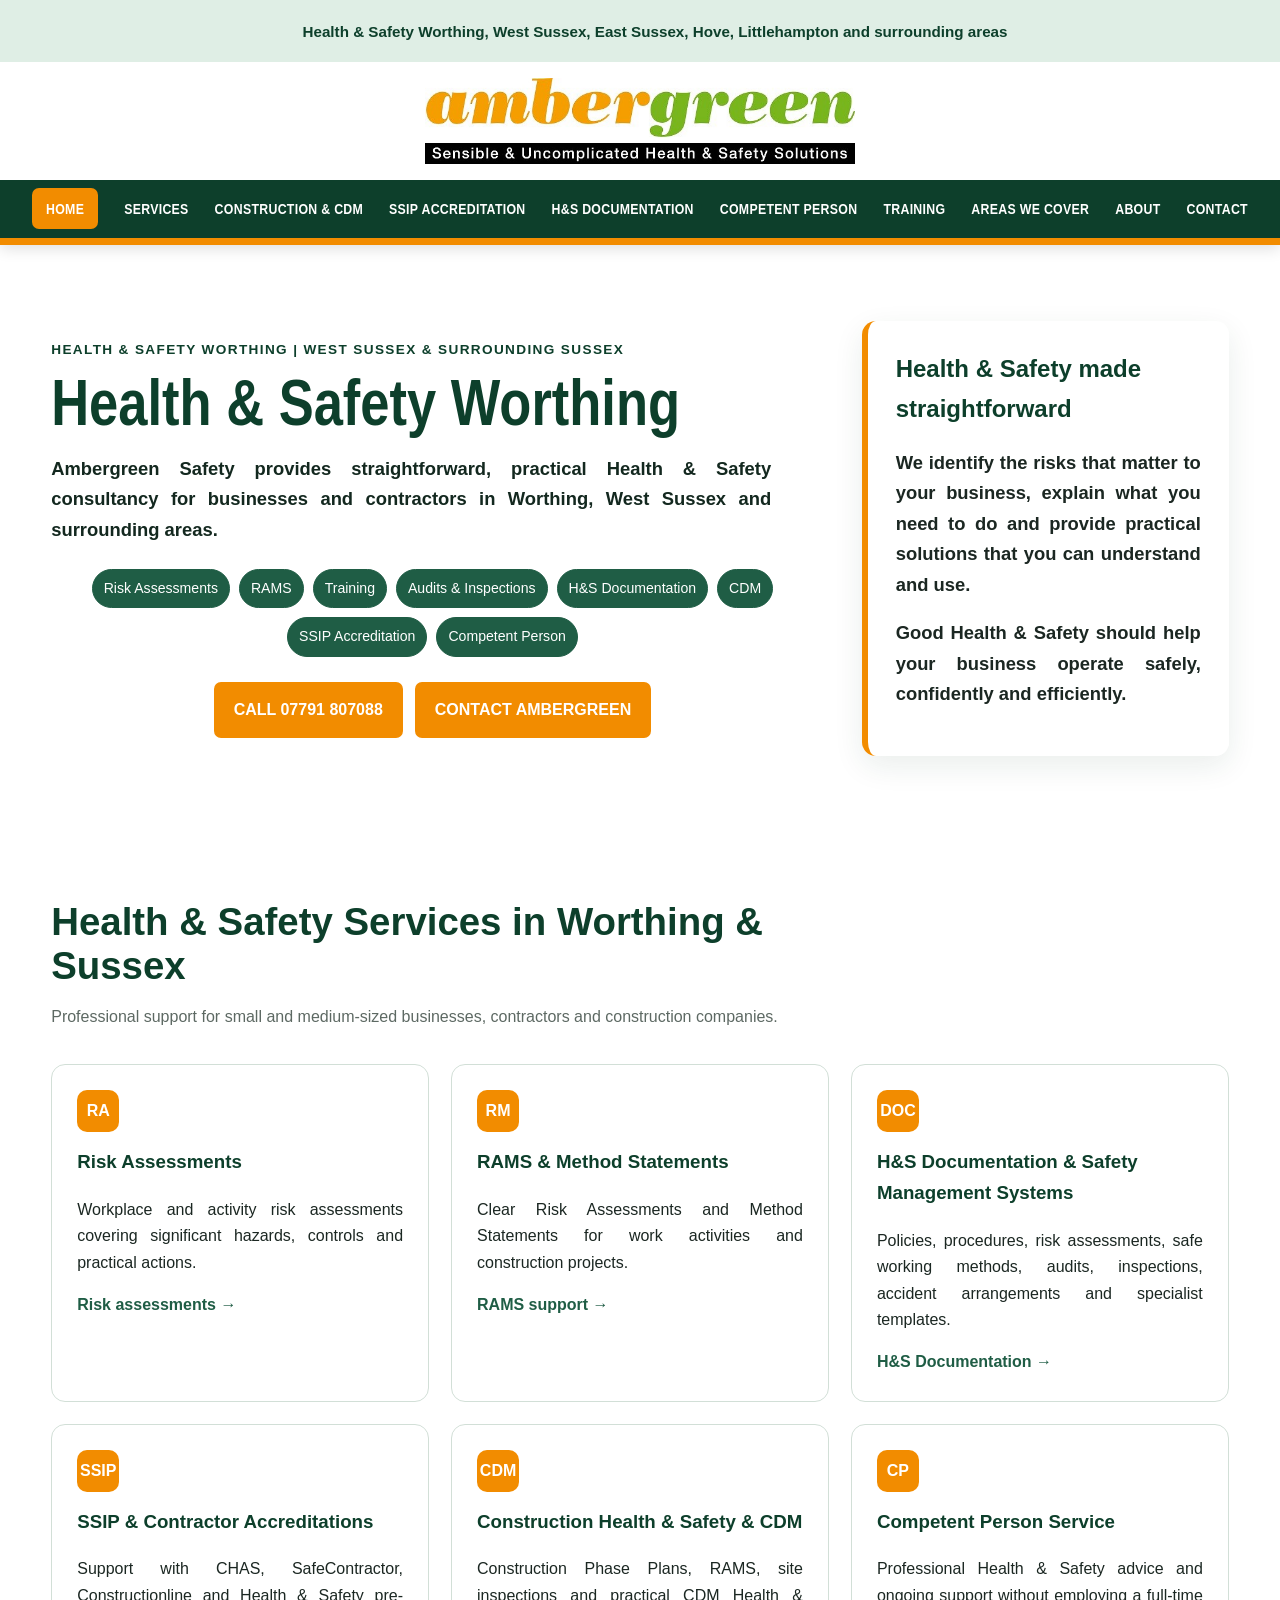
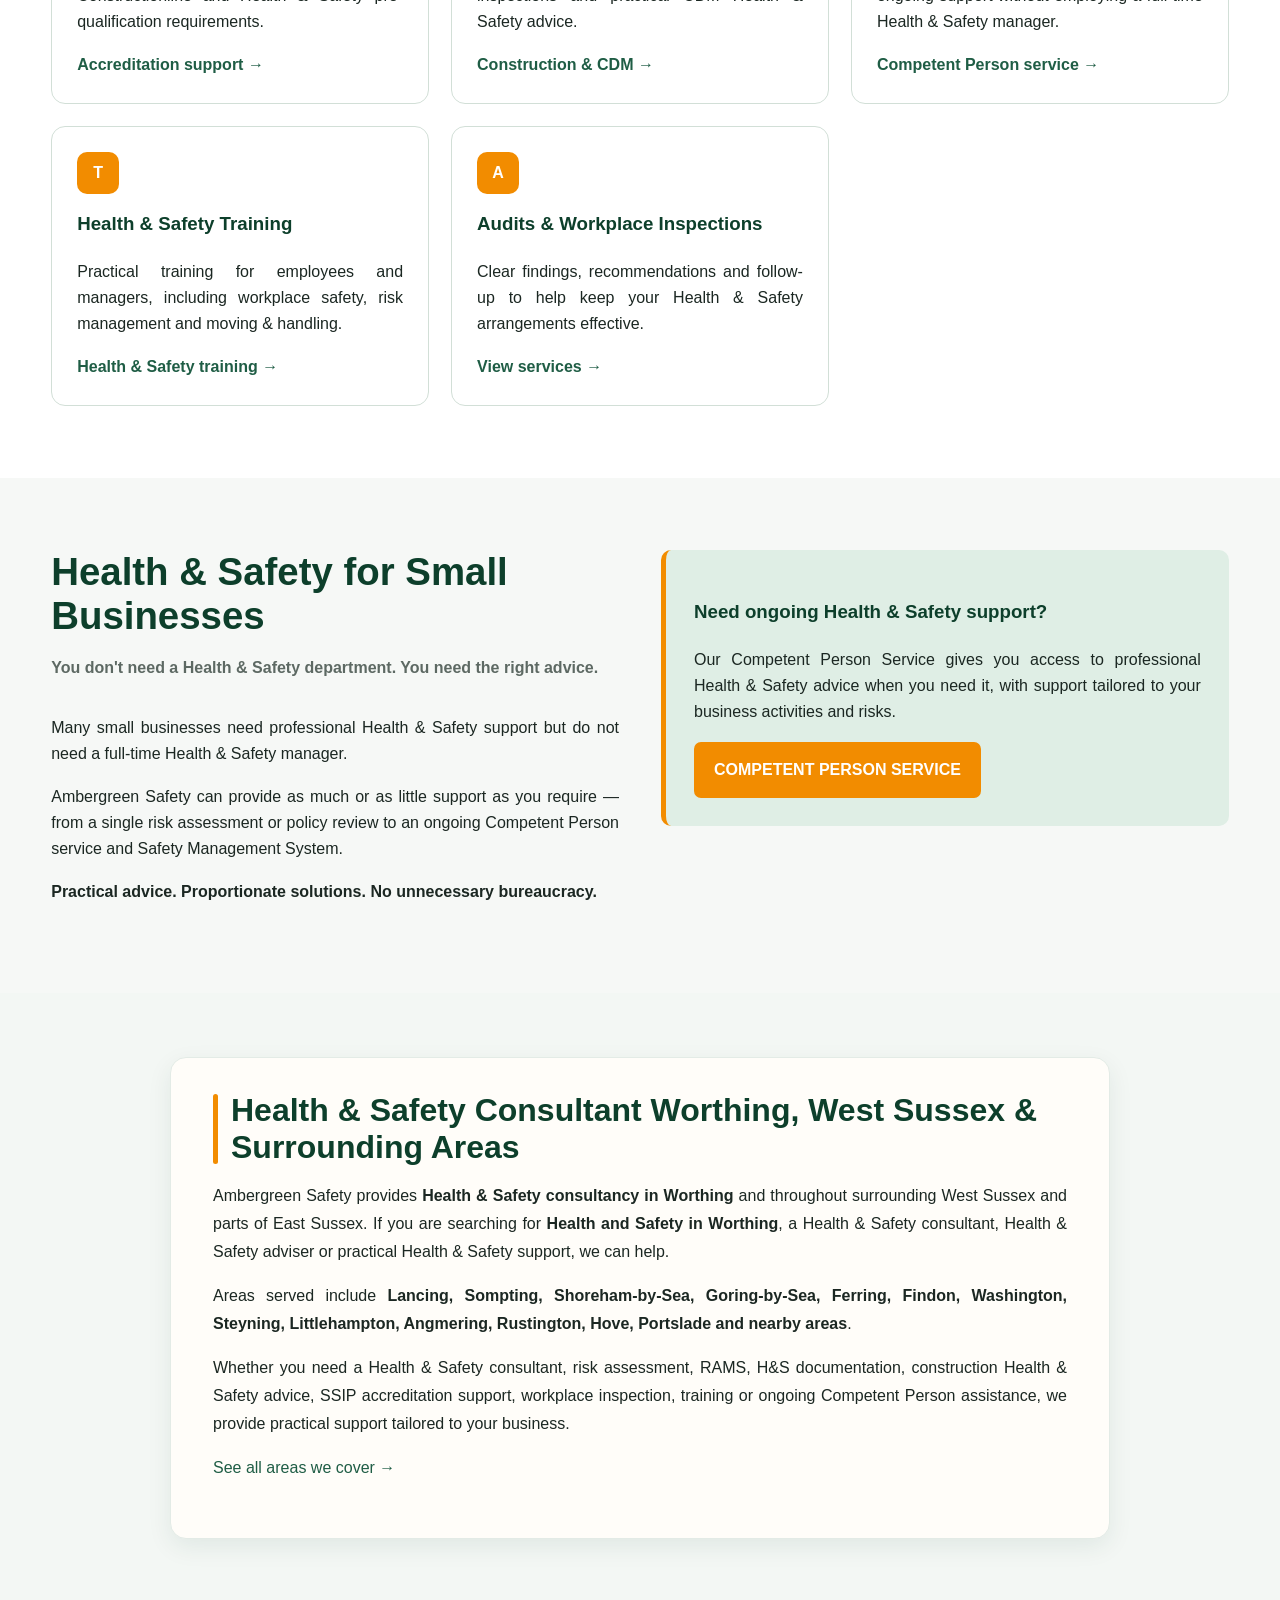
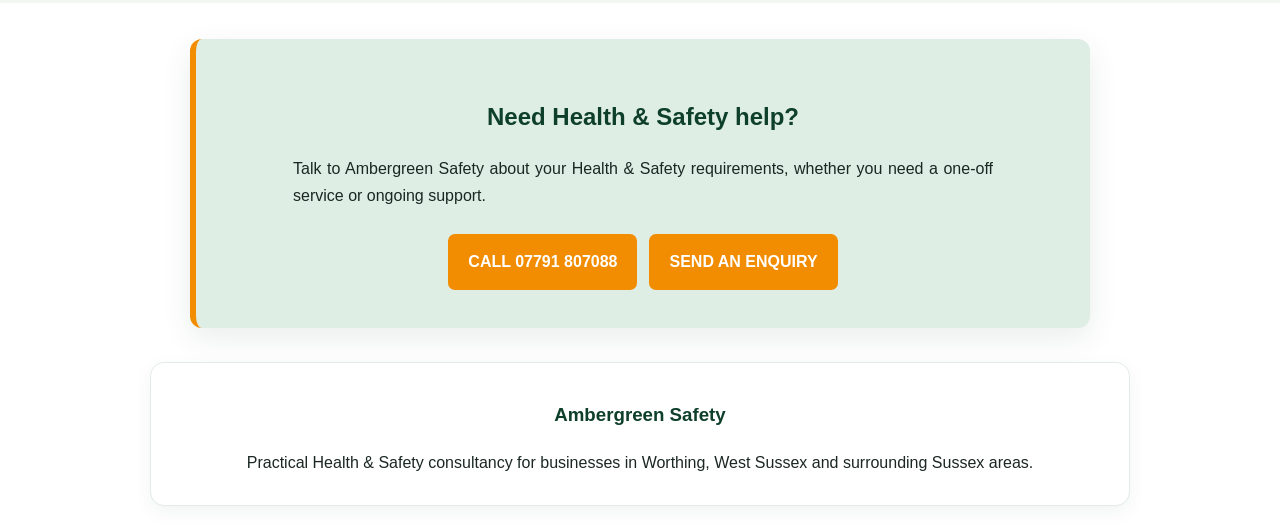
==== index.html @ ee0b3de9 "Force clickable orange service buttons and update home footer wording" ====
<!doctype html><html lang="en-GB"><head><meta charset="utf-8"><meta name="viewport" content="width=device-width,initial-scale=1"><title>Health & Safety Worthing | Health & Safety Consultant | Ambergreen Safety</title><meta name="description" content="Health & Safety Worthing and West Sussex. Ambergreen Safety provides practical Health & Safety consultancy, risk assessments, RAMS, H&S documentation, CDM, SSIP accreditation, audits, training and Competent Person support."><meta name="theme-color" content="#123d2e"><link rel="canonical" href="https://ambergreensafety733.github.io/anbergreen-safety-website/"><meta property="og:title" content="Health & Safety Worthing | Ambergreen Safety"><meta property="og:description" content="Practical Health & Safety support for businesses and contractors in Worthing, West Sussex and surrounding Sussex areas."><meta property="og:type" content="website"><meta property="og:url" content="https://ambergreensafety733.github.io/anbergreen-safety-website/"><link rel="stylesheet" href="assets/style.css?v=26"><style>.card .icon{background:#f28c00!important;background-color:#f28c00!important;color:#fff!important;border-color:#f28c00!important;text-decoration:none!important;cursor:pointer!important;pointer-events:auto!important;position:relative!important;z-index:5!important}.card .icon:hover{background:#d97700!important;text-decoration:none!important}</style></head><body><header><div class="container nav"><a class="logo" href="index.html" aria-label="Ambergreen Safety home"><img src="./ambergreen_logo_v02.gif.jpg?v=2" alt="Ambergreen Safety Health & Safety Consultancy" class="brand-logo"></a><nav><ul><li><a href="index.html">Home</a></li><li><a href="services.html">Services</a></li><li><a href="construction-cdm.html">Construction & CDM</a></li><li><a href="ssip-accreditation.html">SSIP Accreditation</a></li><li><a href="hs-documentation.html">H&S Documentation</a></li><li><a href="competent-person.html">Competent Person</a></li><li><a href="training.html">Training</a></li><li><a href="areas-we-cover.html">Areas We Cover</a></li><li><a href="about.html">About</a></li><li><a href="contact.html">Contact</a></li></ul></nav><button class="menu-btn" aria-label="Open menu">☰</button></div></header><main><section class="hero"><div class="container hero-grid"><div><div class="eyebrow">Health & Safety Worthing | West Sussex & surrounding Sussex</div><h1>Health & Safety Worthing</h1><p>Ambergreen Safety provides straightforward, practical Health & Safety consultancy for businesses and contractors in Worthing, West Sussex and surrounding areas.</p><div class="pills" style="display:flex;flex-wrap:wrap;justify-content:center;align-items:center;gap:9px;margin:24px auto;max-width:760px"><span class="pill">Risk Assessments</span><span class="pill">RAMS</span><span class="pill">Training</span><span class="pill">Audits & Inspections</span><span class="pill">H&S Documentation</span><span class="pill">CDM</span><span class="pill">SSIP Accreditation</span><span class="pill">Competent Person</span></div><div class="btns" style="justify-content:center"><a class="btn btn-primary" href="tel:07791807088" onclick="return confirm('Do you want to phone Ambergreen Safety on 07791 807088?');">Call 07791 807088</a><a class="btn btn-secondary" href="contact.html">Contact Ambergreen</a></div></div><div class="hero-card"><h2>Health & Safety made straightforward</h2><p>We identify the risks that matter to your business, explain what you need to do and provide practical solutions that you can understand and use.</p><p><strong>Good Health & Safety should help your business operate safely, confidently and efficiently.</strong></p></div></div></section><section><div class="container"><div class="section-head"><h2>Health & Safety Services in Worthing & Sussex</h2><p>Professional support for small and medium-sized businesses, contractors and construction companies.</p></div><div class="grid"><div class="card"><a class="icon" href="risk-assessments.html" onclick="window.location.href='risk-assessments.html';return false;" aria-label="Risk Assessments">RA</a><h3>Risk Assessments</h3><p>Workplace and activity risk assessments covering significant hazards, controls and practical actions.</p><a class="more" href="risk-assessments.html">Risk assessments →</a></div><div class="card"><a class="icon" href="construction-cdm.html" onclick="window.location.href='construction-cdm.html';return false;" aria-label="RAMS and Method Statements">RM</a><h3>RAMS & Method Statements</h3><p>Clear Risk Assessments and Method Statements for work activities and construction projects.</p><a class="more" href="construction-cdm.html">RAMS support →</a></div><div class="card"><a class="icon" href="hs-documentation.html" onclick="window.location.href='hs-documentation.html';return false;" aria-label="Health and Safety Documentation">DOC</a><h3>H&S Documentation & Safety Management Systems</h3><p>Policies, procedures, risk assessments, safe working methods, audits, inspections, accident arrangements and specialist templates.</p><a class="more" href="hs-documentation.html">H&S Documentation →</a></div><div class="card"><a class="icon" href="ssip-accreditation.html" onclick="window.location.href='ssip-accreditation.html';return false;" aria-label="SSIP Accreditation">SSIP</a><h3>SSIP & Contractor Accreditations</h3><p>Support with CHAS, SafeContractor, Constructionline and Health & Safety pre-qualification requirements.</p><a class="more" href="ssip-accreditation.html">Accreditation support →</a></div><div class="card"><a class="icon" href="construction-cdm.html" onclick="window.location.href='construction-cdm.html';return false;" aria-label="Construction Health and Safety and CDM">CDM</a><h3>Construction Health & Safety & CDM</h3><p>Construction Phase Plans, RAMS, site inspections and practical CDM Health & Safety advice.</p><a class="more" href="construction-cdm.html">Construction & CDM →</a></div><div class="card"><a class="icon" href="competent-person.html" onclick="window.location.href='competent-person.html';return false;" aria-label="Competent Person Service">CP</a><h3>Competent Person Service</h3><p>Professional Health & Safety advice and ongoing support without employing a full-time Health & Safety manager.</p><a class="more" href="competent-person.html">Competent Person service →</a></div><div class="card"><a class="icon" href="training.html" onclick="window.location.href='training.html';return false;" aria-label="Health and Safety Training">T</a><h3>Health & Safety Training</h3><p>Practical training for employees and managers, including workplace safety, risk management and moving & handling.</p><a class="more" href="training.html">Health & Safety training →</a></div><div class="card"><a class="icon" href="services.html" onclick="window.location.href='services.html';return false;" aria-label="Audits and Workplace Inspections">A</a><h3>Audits & Workplace Inspections</h3><p>Clear findings, recommendations and follow-up to help keep your Health & Safety arrangements effective.</p><a class="more" href="services.html">View services →</a></div></div></div></section><section class="alt"><div class="container two-col"><div><div class="section-head"><h2>Health & Safety for Small Businesses</h2><p><strong>You don't need a Health & Safety department. You need the right advice.</strong></p></div><p>Many small businesses need professional Health & Safety support but do not need a full-time Health & Safety manager.</p><p>Ambergreen Safety can provide as much or as little support as you require — from a single risk assessment or policy review to an ongoing Competent Person service and Safety Management System.</p><p><strong>Practical advice. Proportionate solutions. No unnecessary bureaucracy.</strong></p></div><div class="callout"><h3>Need ongoing Health & Safety support?</h3><p>Our Competent Person Service gives you access to professional Health & Safety advice when you need it, with support tailored to your business activities and risks.</p><a class="btn btn-green" href="competent-person.html">Competent Person Service</a></div></div></section><section><div class="container content"><h2>Health & Safety Consultant Worthing, West Sussex & Surrounding Areas</h2><p>Ambergreen Safety provides <strong>Health & Safety consultancy in Worthing</strong> and throughout surrounding West Sussex and parts of East Sussex. If you are searching for <strong>Health and Safety in Worthing</strong>, a Health & Safety consultant, Health & Safety adviser or practical Health & Safety support, we can help.</p><p>Areas served include <strong>Lancing, Sompting, Shoreham-by-Sea, Goring-by-Sea, Ferring, Findon, Washington, Steyning, Littlehampton, Angmering, Rustington, Hove, Portslade and nearby areas</strong>.</p><p>Whether you need a Health & Safety consultant, risk assessment, RAMS, H&S documentation, construction Health & Safety advice, SSIP accreditation support, workplace inspection, training or ongoing Competent Person assistance, we provide practical support tailored to your business.</p><p><a href="areas-we-cover.html">See all areas we cover →</a></p></div></section><section class="cta"><div class="container"><h2>Need Health & Safety help?</h2><p>Talk to Ambergreen Safety about your Health & Safety requirements, whether you need a one-off service or ongoing support.</p><div class="btns" style="justify-content:center"><a class="btn btn-primary" href="tel:07791807088">Call 07791 807088</a><a class="btn btn-secondary" href="contact.html">Send an enquiry</a></div></div></section></main><footer><div class="container"><h3>Ambergreen Safety</h3><p>Practical Health & Safety consultancy for businesses in Worthing, West Sussex and surrounding Sussex areas.</p></div></footer><script src="assets/site.js?v=26"></script></body></html>
---- assets/style.css ----
:root{--green:#1f5d45;--green-dark:#0d3f2b;--green-light:#dfeee5;--amber:#f28c00;--ink:#1b2722;--muted:#5d6963;--white:#fff;--off:#f6f8f6;--border:#d2dfd7;--shadow:0 10px 30px rgba(18,61,46,.09);--radius:14px;--max:1180px}*{box-sizing:border-box}html{scroll-behavior:smooth}body{margin:0;font-family:Arial,Helvetica,sans-serif;color:var(--ink);line-height:1.65;background:#fff}a{color:var(--green);text-decoration:none}a:hover{text-decoration:underline}.container{width:min(var(--max),92%);margin:auto}header{position:sticky;top:0;z-index:100;background:#fff;border-bottom:7px solid var(--amber);box-shadow:0 4px 14px rgba(0,0,0,.12)}header:before{content:"Health & Safety Worthing, West Sussex, East Sussex, Hove, Littlehampton and surrounding areas";display:flex;align-items:center;justify-content:center;width:100%;min-height:42px;background:var(--green-light);color:var(--green-dark);text-align:center;font-size:.95rem;font-weight:800;padding:10px 15px;line-height:1.25}.nav{width:100%;max-width:none;min-height:0;display:flex;flex-direction:column;align-items:stretch;gap:0;background:#fff;position:relative}.logo{display:flex;width:100%;height:auto;min-height:118px;align-items:center;justify-content:center;padding:12px 20px;background:#fff}.brand-logo{display:block;width:min(430px,88vw);height:94px;object-fit:contain;object-position:center}.logo span,.logo small{display:none}nav{width:100%;display:flex;justify-content:center;background:var(--green-dark);padding:0 20px}nav ul{width:100%;max-width:1500px;display:flex;justify-content:space-evenly;gap:14px;list-style:none;margin:0 auto;padding:0;align-items:center;flex-wrap:nowrap;min-height:58px}nav a{font-family:"Arial Narrow","Liberation Sans Narrow",Impact,sans-serif;font-stretch:condensed;text-transform:uppercase;letter-spacing:.02em;font-weight:800;font-size:.94rem;line-height:1;color:#fff;white-space:nowrap}nav a:hover{color:#ffd29b;text-decoration:none}.menu-btn{display:none;border:0;background:transparent;color:#fff;font-size:2rem;line-height:1;cursor:pointer;padding:10px;min-width:48px;min-height:48px}.hero{position:relative;background:linear-gradient(rgba(255,255,255,.72),rgba(255,255,255,.72)),url('https://images.pexels.com/photos/15200451/pexels-photo-15200451.jpeg?auto=compress&cs=tinysrgb&w=1800') center/cover no-repeat;color:var(--green-dark);padding:76px 0 72px;min-height:520px}.hero-grid{display:grid;grid-template-columns:1.35fr .65fr;gap:48px;align-items:center}.eyebrow{text-transform:uppercase;letter-spacing:.1em;font-size:.85rem;font-weight:800;color:var(--green-dark)}.hero h1{font-family:"Arial Narrow","Liberation Sans Narrow",Impact,sans-serif;font-size:clamp(2.5rem,5vw,4.8rem);font-stretch:condensed;line-height:.98;margin:10px 0 20px;color:var(--green-dark);text-shadow:0 1px 0 rgba(255,255,255,.8)}.hero p{font-size:1.15rem;max-width:720px;color:#13281f;font-weight:600}.pills{display:flex;flex-wrap:wrap;justify-content:center;align-items:center;gap:9px;margin:24px auto;max-width:760px}.pill{background:rgba(13,63,43,.9);border:1px solid rgba(255,255,255,.25);color:#fff;padding:7px 11px;border-radius:999px;font-size:.88rem}.btns{display:flex;flex-wrap:wrap;gap:12px;margin-top:25px}.btn{display:inline-block;padding:13px 18px;border-radius:7px;font-weight:800;border:2px solid transparent;text-align:center;text-transform:uppercase}.btn-primary{background:var(--green-dark);color:#fff}.btn-secondary{background:var(--amber);border-color:var(--amber);color:#fff}.btn-green{background:var(--green-dark);color:#fff}.hero-card{background:rgba(255,255,255,.96);color:var(--ink);padding:28px;border-radius:var(--radius);box-shadow:var(--shadow);border-left:6px solid var(--amber)}.hero-card h2{margin-top:0;color:var(--green-dark)}.hero-card p,.hero-card strong{color:var(--ink)}section{padding:72px 0}section.alt{background:var(--off)}.section-head{max-width:760px;margin-bottom:34px}.section-head h2,.content h2{font-size:clamp(1.8rem,3vw,2.7rem);line-height:1.15;margin:0 0 12px;color:var(--green-dark)}.section-head p{color:var(--muted)}.grid{display:grid;grid-template-columns:repeat(3,1fr);gap:22px}.card{border:1px solid var(--border);border-radius:var(--radius);padding:25px;background:#fff}.card h3{margin-top:0;color:var(--green-dark)}.more{font-weight:800}.icon{width:42px;height:42px;border-radius:10px;background:rgba(13,63,43,.9);display:grid;place-items:center;color:#fff;font-weight:900;margin-bottom:15px}.two-col,.contact-grid{display:grid;grid-template-columns:1fr 1fr;gap:42px;align-items:start}.callout,.contact-box{background:var(--green-light);border-left:5px solid var(--amber);padding:28px;border-radius:10px}.cta{background:var(--green-dark);color:#fff;text-align:center}.cta h2{color:#fff}.cta p{max-width:700px;margin:auto;color:#e9f0ec}.page-hero{position:relative;background-color:#f4faf6;background-image:linear-gradient(rgba(255,255,255,.72),rgba(255,255,255,.72)),url('https://images.pexels.com/photos/17797264/pexels-photo-17797264.jpeg?auto=compress&cs=tinysrgb&w=1800');background-position:center;background-size:cover;background-repeat:no-repeat;padding:80px 0;min-height:260px;border-bottom:1px solid #c8ddd0}.page-hero>.container{width:min(900px,92%);background:transparent!important;backdrop-filter:none!important;-webkit-backdrop-filter:none!important;border-left:6px solid var(--amber);padding:26px 30px;border-radius:10px;box-shadow:none}.page-hero h1{font-family:"Arial Narrow","Liberation Sans Narrow",Impact,sans-serif;font-size:clamp(2.1rem,4vw,3.7rem);font-stretch:condensed;line-height:1.05;color:var(--green-dark);margin:0 0 12px;text-shadow:0 1px 0 rgba(255,255,255,.8)}.page-hero p{max-width:none;color:#13281f;font-size:1.1rem;font-weight:600;width:100%;text-align:justify!important;text-align-last:left!important;text-justify:inter-word!important;text-shadow:none}.page-title-box{display:block;width:100%;max-width:none;background:transparent!important;border:0;padding:0;border-radius:0;box-shadow:none}.page-title-box h1{display:block!important;visibility:visible!important;opacity:1!important}.page-title-box p,.page-hero .page-title-box p{text-align:justify!important;text-align-last:left!important;text-justify:inter-word!important;width:100%!important;max-width:none!important}.content{max-width:900px}.content h2{margin-top:45px;font-size:2rem}.content h3{color:var(--green-dark);font-size:1.35rem;margin-top:30px}.content ul{padding-left:22px}.price-note{background:var(--off);padding:22px;border-radius:10px}form{display:grid;gap:14px}label{font-weight:700}input,textarea{width:100%;padding:13px;border:1px solid #cdd8d2;border-radius:8px;font:inherit}textarea{min-height:150px}footer{padding:32px 0 24px}footer .container{width:min(820px,92%)}.small{font-size:.88rem;margin-top:18px;border-top:1px solid rgba(255,255,255,.35);padding-top:14px;text-align:center!important}main p,main li,.hero p,.hero-card p,.page-hero p,.page-title-box p,.card p,.callout p,.contact-box p,.content p,.section-head p,.two-col p,.price-note p{text-align:justify!important;text-justify:inter-word!important}main ul,main ol{text-align:justify}@media(max-width:1120px){.brand-logo{width:min(390px,86vw);height:88px}nav ul{gap:8px}nav a{font-size:.8rem}.pills{max-width:700px}}@media(max-width:900px){header{position:relative}header:before{font-size:.86rem}.nav{display:grid;grid-template-columns:1fr 70px;align-items:center;background:#fff}.logo{grid-column:1/-1;min-height:100px;padding:10px 15px}.brand-logo{width:min(360px,86vw);height:80px}.nav>nav{grid-column:1/-1;grid-row:2;width:100%;display:block;background:var(--green-dark);padding:0 12px;min-height:58px;position:relative}.nav>nav:before{display:none!important;content:none!important}.nav>nav ul{display:none;width:100%;padding:0 0 10px;flex-direction:column;align-items:stretch;gap:0;min-height:0;max-height:none;overflow:visible}.nav.menu-open>nav ul{display:flex}.nav>nav li{width:100%;border-top:1px solid rgba(255,255,255,.16);flex:0 0 auto}.nav>nav a{display:block;width:100%;padding:11px 10px;text-align:center;font-size:.96rem;color:#fff;position:relative;z-index:2}.nav>nav li:last-child a{padding-bottom:14px}.nav>nav a:hover,.nav>nav a:focus{background:rgba(255,255,255,.08);color:#fff}.menu-btn{display:block!important;position:absolute;right:14px;bottom:5px;color:#fff;z-index:20}.hero-grid,.two-col,.contact-grid{grid-template-columns:1fr}.grid{grid-template-columns:1fr 1fr}.pills{max-width:100%;justify-content:center}.page-hero>.container{background:transparent!important;backdrop-filter:none!important;-webkit-backdrop-filter:none!important}}@media(max-width:620px){.grid{grid-template-columns:1fr}section{padding:55px 0}.hero{padding:60px 0}.hero-card{padding:22px}.logo{min-height:92px}.brand-logo{width:min(330px,88vw);height:74px}header:before{font-size:.78rem;padding:9px 10px}.menu-btn{font-size:1.8rem}.pills{gap:8px}.pill{font-size:.84rem;padding:7px 10px}.page-hero>.container{width:92%;padding:22px 20px;background:transparent!important}.nav>nav a{padding:10px 8px;font-size:.92rem}}

/* V19 — EXACT CONTACT AMBERGREEN STYLE FOR ALL LARGE BOXES */
footer,.cta,.callout,.contact-box,.price-note{background:#f28c00!important;background-color:#f28c00!important;background-image:none!important;opacity:1!important;color:#fff!important;border:0!important;border-radius:7px!important;box-shadow:none!important}footer,.cta{width:min(900px,92%)!important;margin:36px auto 0!important;text-align:center!important}.cta{padding:38px 24px!important}.cta h1,.cta h2,.cta h3,footer h1,footer h2,footer h3,.callout h1,.callout h2,.callout h3,.contact-box h1,.contact-box h2,.contact-box h3,.price-note h1,.price-note h2,.price-note h3,.cta p,footer p,.callout p,.contact-box p,.price-note p,.cta li,footer li,.callout li,.contact-box li,.price-note li{color:#fff!important}.cta a:not(.btn),footer a,.callout a:not(.btn),.contact-box a:not(.btn),.price-note a:not(.btn){color:#fff!important;text-decoration:underline!important}.btn-primary,.btn-green,.btn-secondary{background:#f28c00!important;background-color:#f28c00!important;background-image:none!important;color:#fff!important;border:2px solid #f28c00!important;opacity:1!important}.btn-primary:hover,.btn-green:hover,.btn-secondary:hover{background:#d97700!important;background-color:#d97700!important;color:#fff!important;text-decoration:none!important}.pill,.icon{background:#1f5d45!important;color:#fff!important;border-color:#1f5d45!important}@media(max-width:900px){footer,.cta{width:92%!important}}
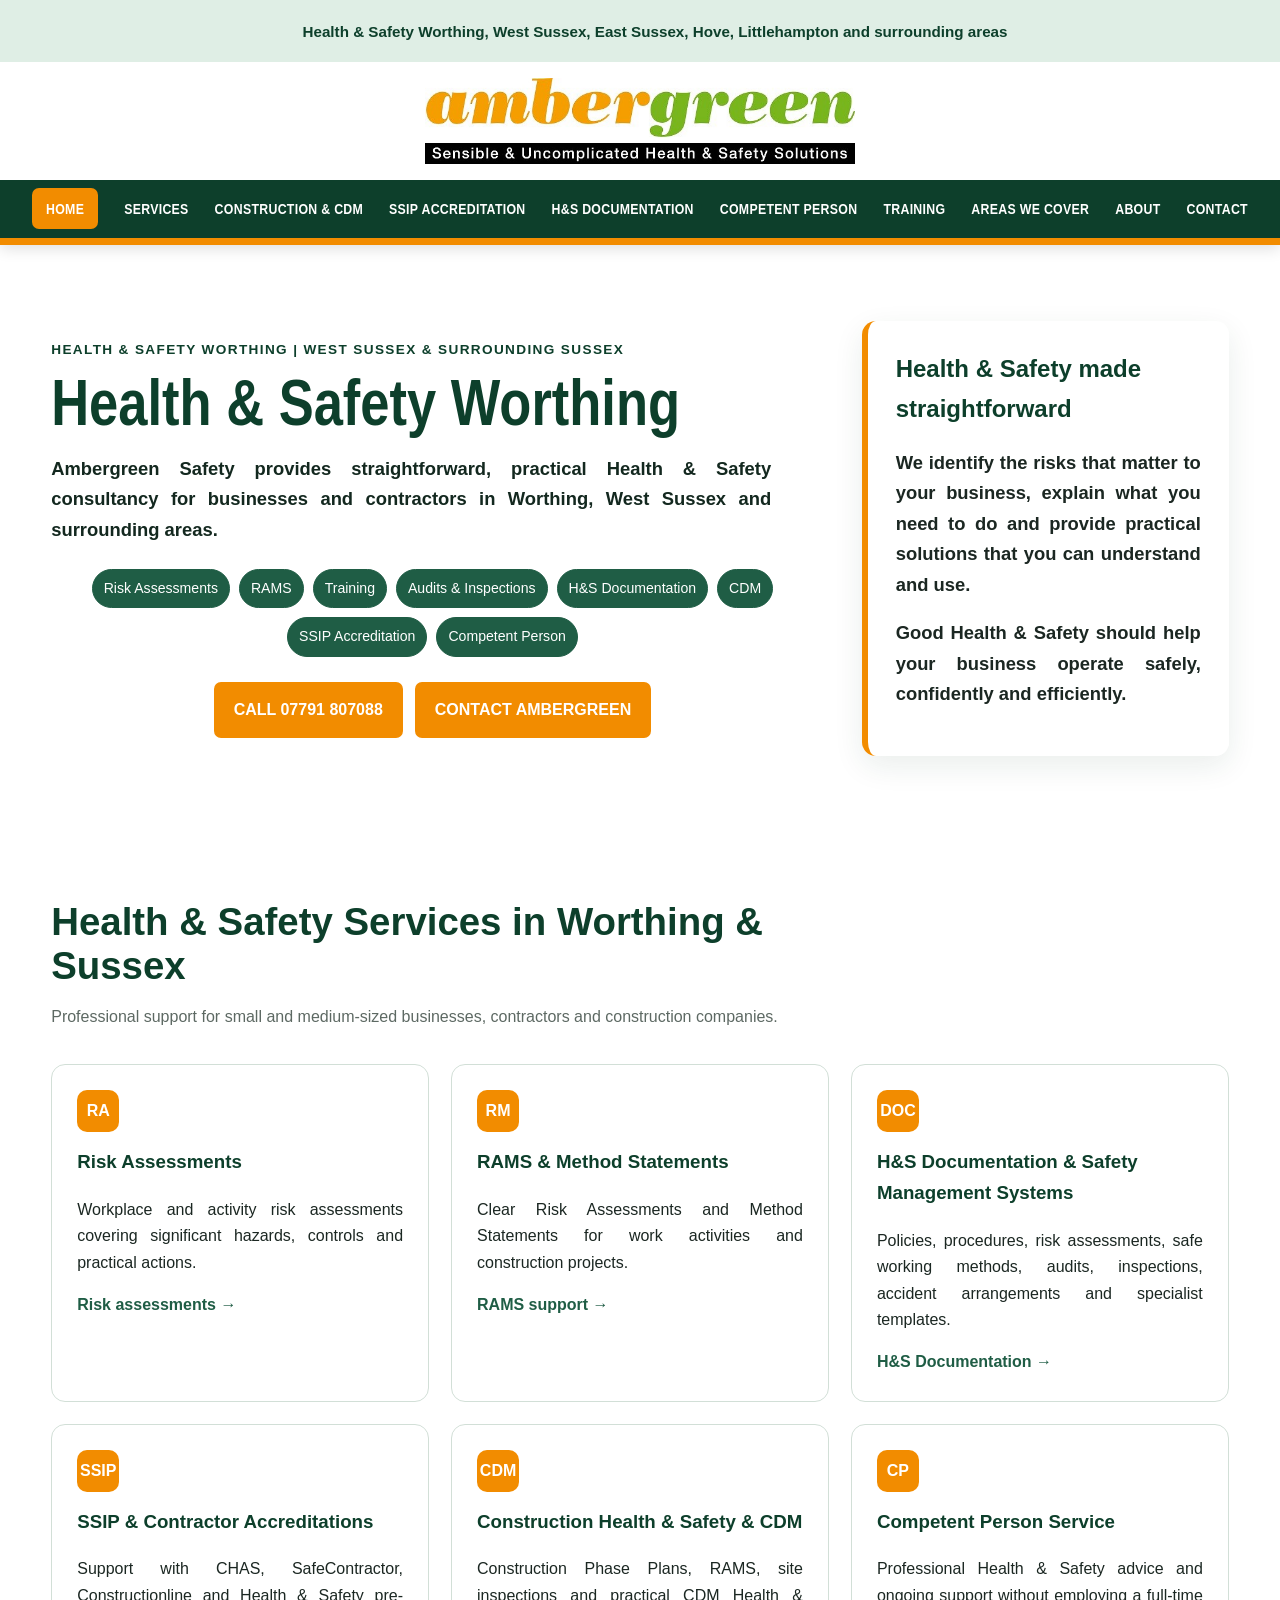
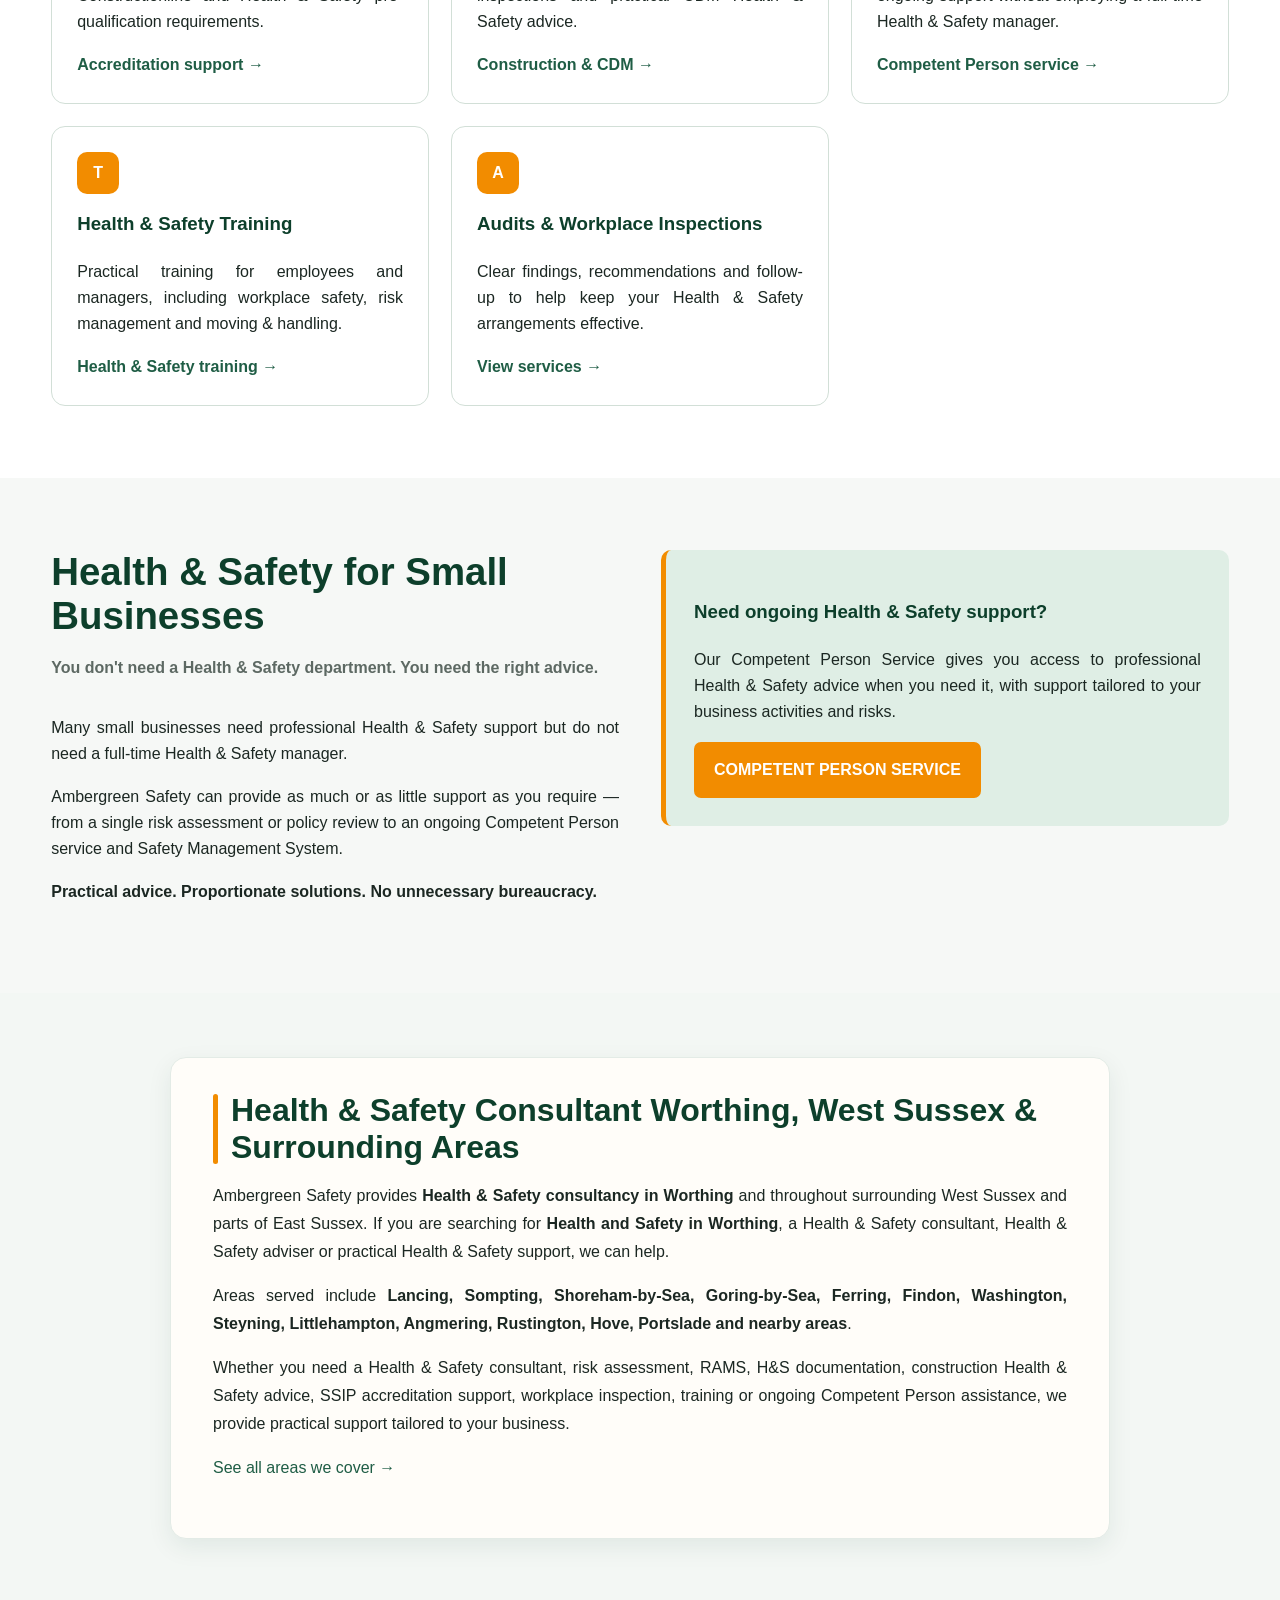
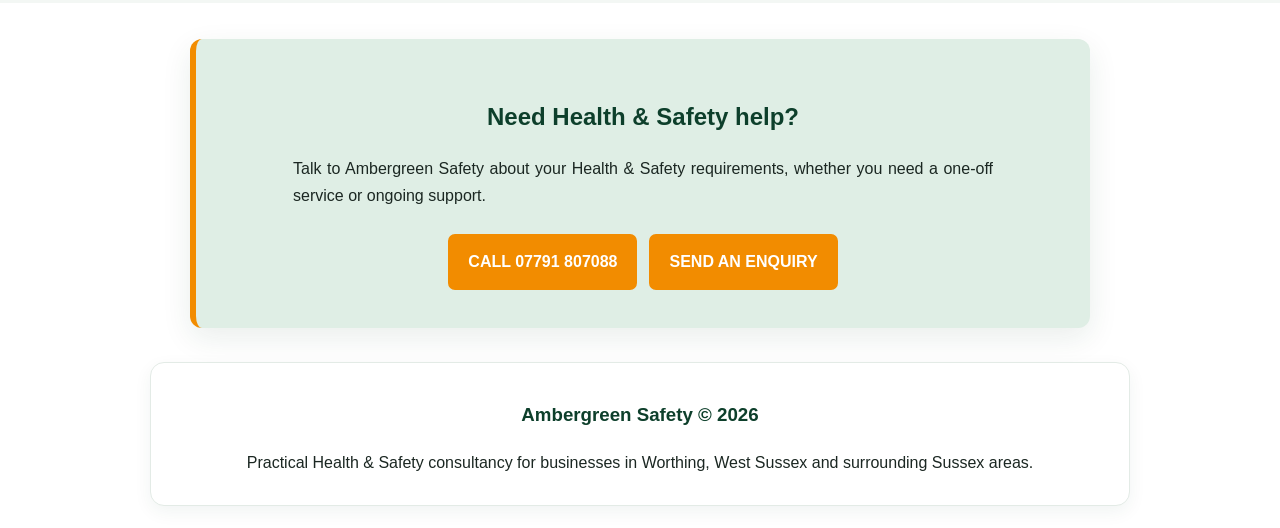
==== commit 29ba2a90: "Correct home footer to Ambergreen Safety © 2026" ====
--- a/index.html
+++ b/index.html
@@ -1 +1 @@
-<!doctype html><html lang="en-GB"><head><meta charset="utf-8"><meta name="viewport" content="width=device-width,initial-scale=1"><title>Health & Safety Worthing | Health & Safety Consultant | Ambergreen Safety</title><meta name="description" content="Health & Safety Worthing and West Sussex. Ambergreen Safety provides practical Health & Safety consultancy, risk assessments, RAMS, H&S documentation, CDM, SSIP accreditation, audits, training and Competent Person support."><meta name="theme-color" content="#123d2e"><link rel="canonical" href="https://ambergreensafety733.github.io/anbergreen-safety-website/"><meta property="og:title" content="Health & Safety Worthing | Ambergreen Safety"><meta property="og:description" content="Practical Health & Safety support for businesses and contractors in Worthing, West Sussex and surrounding Sussex areas."><meta property="og:type" content="website"><meta property="og:url" content="https://ambergreensafety733.github.io/anbergreen-safety-website/"><link rel="stylesheet" href="assets/style.css?v=26"><style>.card .icon{background:#f28c00!important;background-color:#f28c00!important;color:#fff!important;border-color:#f28c00!important;text-decoration:none!important;cursor:pointer!important;pointer-events:auto!important;position:relative!important;z-index:5!important}.card .icon:hover{background:#d97700!important;text-decoration:none!important}</style></head><body><header><div class="container nav"><a class="logo" href="index.html" aria-label="Ambergreen Safety home"><img src="./ambergreen_logo_v02.gif.jpg?v=2" alt="Ambergreen Safety Health & Safety Consultancy" class="brand-logo"></a><nav><ul><li><a href="index.html">Home</a></li><li><a href="services.html">Services</a></li><li><a href="construction-cdm.html">Construction & CDM</a></li><li><a href="ssip-accreditation.html">SSIP Accreditation</a></li><li><a href="hs-documentation.html">H&S Documentation</a></li><li><a href="competent-person.html">Competent Person</a></li><li><a href="training.html">Training</a></li><li><a href="areas-we-cover.html">Areas We Cover</a></li><li><a href="about.html">About</a></li><li><a href="contact.html">Contact</a></li></ul></nav><button class="menu-btn" aria-label="Open menu">☰</button></div></header><main><section class="hero"><div class="container hero-grid"><div><div class="eyebrow">Health & Safety Worthing | West Sussex & surrounding Sussex</div><h1>Health & Safety Worthing</h1><p>Ambergreen Safety provides straightforward, practical Health & Safety consultancy for businesses and contractors in Worthing, West Sussex and surrounding areas.</p><div class="pills" style="display:flex;flex-wrap:wrap;justify-content:center;align-items:center;gap:9px;margin:24px auto;max-width:760px"><span class="pill">Risk Assessments</span><span class="pill">RAMS</span><span class="pill">Training</span><span class="pill">Audits & Inspections</span><span class="pill">H&S Documentation</span><span class="pill">CDM</span><span class="pill">SSIP Accreditation</span><span class="pill">Competent Person</span></div><div class="btns" style="justify-content:center"><a class="btn btn-primary" href="tel:07791807088" onclick="return confirm('Do you want to phone Ambergreen Safety on 07791 807088?');">Call 07791 807088</a><a class="btn btn-secondary" href="contact.html">Contact Ambergreen</a></div></div><div class="hero-card"><h2>Health & Safety made straightforward</h2><p>We identify the risks that matter to your business, explain what you need to do and provide practical solutions that you can understand and use.</p><p><strong>Good Health & Safety should help your business operate safely, confidently and efficiently.</strong></p></div></div></section><section><div class="container"><div class="section-head"><h2>Health & Safety Services in Worthing & Sussex</h2><p>Professional support for small and medium-sized businesses, contractors and construction companies.</p></div><div class="grid"><div class="card"><a class="icon" href="risk-assessments.html" onclick="window.location.href='risk-assessments.html';return false;" aria-label="Risk Assessments">RA</a><h3>Risk Assessments</h3><p>Workplace and activity risk assessments covering significant hazards, controls and practical actions.</p><a class="more" href="risk-assessments.html">Risk assessments →</a></div><div class="card"><a class="icon" href="construction-cdm.html" onclick="window.location.href='construction-cdm.html';return false;" aria-label="RAMS and Method Statements">RM</a><h3>RAMS & Method Statements</h3><p>Clear Risk Assessments and Method Statements for work activities and construction projects.</p><a class="more" href="construction-cdm.html">RAMS support →</a></div><div class="card"><a class="icon" href="hs-documentation.html" onclick="window.location.href='hs-documentation.html';return false;" aria-label="Health and Safety Documentation">DOC</a><h3>H&S Documentation & Safety Management Systems</h3><p>Policies, procedures, risk assessments, safe working methods, audits, inspections, accident arrangements and specialist templates.</p><a class="more" href="hs-documentation.html">H&S Documentation →</a></div><div class="card"><a class="icon" href="ssip-accreditation.html" onclick="window.location.href='ssip-accreditation.html';return false;" aria-label="SSIP Accreditation">SSIP</a><h3>SSIP & Contractor Accreditations</h3><p>Support with CHAS, SafeContractor, Constructionline and Health & Safety pre-qualification requirements.</p><a class="more" href="ssip-accreditation.html">Accreditation support →</a></div><div class="card"><a class="icon" href="construction-cdm.html" onclick="window.location.href='construction-cdm.html';return false;" aria-label="Construction Health and Safety and CDM">CDM</a><h3>Construction Health & Safety & CDM</h3><p>Construction Phase Plans, RAMS, site inspections and practical CDM Health & Safety advice.</p><a class="more" href="construction-cdm.html">Construction & CDM →</a></div><div class="card"><a class="icon" href="competent-person.html" onclick="window.location.href='competent-person.html';return false;" aria-label="Competent Person Service">CP</a><h3>Competent Person Service</h3><p>Professional Health & Safety advice and ongoing support without employing a full-time Health & Safety manager.</p><a class="more" href="competent-person.html">Competent Person service →</a></div><div class="card"><a class="icon" href="training.html" onclick="window.location.href='training.html';return false;" aria-label="Health and Safety Training">T</a><h3>Health & Safety Training</h3><p>Practical training for employees and managers, including workplace safety, risk management and moving & handling.</p><a class="more" href="training.html">Health & Safety training →</a></div><div class="card"><a class="icon" href="services.html" onclick="window.location.href='services.html';return false;" aria-label="Audits and Workplace Inspections">A</a><h3>Audits & Workplace Inspections</h3><p>Clear findings, recommendations and follow-up to help keep your Health & Safety arrangements effective.</p><a class="more" href="services.html">View services →</a></div></div></div></section><section class="alt"><div class="container two-col"><div><div class="section-head"><h2>Health & Safety for Small Businesses</h2><p><strong>You don't need a Health & Safety department. You need the right advice.</strong></p></div><p>Many small businesses need professional Health & Safety support but do not need a full-time Health & Safety manager.</p><p>Ambergreen Safety can provide as much or as little support as you require — from a single risk assessment or policy review to an ongoing Competent Person service and Safety Management System.</p><p><strong>Practical advice. Proportionate solutions. No unnecessary bureaucracy.</strong></p></div><div class="callout"><h3>Need ongoing Health & Safety support?</h3><p>Our Competent Person Service gives you access to professional Health & Safety advice when you need it, with support tailored to your business activities and risks.</p><a class="btn btn-green" href="competent-person.html">Competent Person Service</a></div></div></section><section><div class="container content"><h2>Health & Safety Consultant Worthing, West Sussex & Surrounding Areas</h2><p>Ambergreen Safety provides <strong>Health & Safety consultancy in Worthing</strong> and throughout surrounding West Sussex and parts of East Sussex. If you are searching for <strong>Health and Safety in Worthing</strong>, a Health & Safety consultant, Health & Safety adviser or practical Health & Safety support, we can help.</p><p>Areas served include <strong>Lancing, Sompting, Shoreham-by-Sea, Goring-by-Sea, Ferring, Findon, Washington, Steyning, Littlehampton, Angmering, Rustington, Hove, Portslade and nearby areas</strong>.</p><p>Whether you need a Health & Safety consultant, risk assessment, RAMS, H&S documentation, construction Health & Safety advice, SSIP accreditation support, workplace inspection, training or ongoing Competent Person assistance, we provide practical support tailored to your business.</p><p><a href="areas-we-cover.html">See all areas we cover →</a></p></div></section><section class="cta"><div class="container"><h2>Need Health & Safety help?</h2><p>Talk to Ambergreen Safety about your Health & Safety requirements, whether you need a one-off service or ongoing support.</p><div class="btns" style="justify-content:center"><a class="btn btn-primary" href="tel:07791807088">Call 07791 807088</a><a class="btn btn-secondary" href="contact.html">Send an enquiry</a></div></div></section></main><footer><div class="container"><h3>Ambergreen Safety</h3><p>Practical Health & Safety consultancy for businesses in Worthing, West Sussex and surrounding Sussex areas.</p></div></footer><script src="assets/site.js?v=26"></script></body></html>+<!doctype html><html lang="en-GB"><head><meta charset="utf-8"><meta name="viewport" content="width=device-width,initial-scale=1"><title>Health & Safety Worthing | Health & Safety Consultant | Ambergreen Safety</title><meta name="description" content="Health & Safety Worthing and West Sussex. Ambergreen Safety provides practical Health & Safety consultancy, risk assessments, RAMS, H&S documentation, CDM, SSIP accreditation, audits, training and Competent Person support."><meta name="theme-color" content="#123d2e"><link rel="canonical" href="https://ambergreensafety733.github.io/anbergreen-safety-website/"><meta property="og:title" content="Health & Safety Worthing | Ambergreen Safety"><meta property="og:description" content="Practical Health & Safety support for businesses and contractors in Worthing, West Sussex and surrounding Sussex areas."><meta property="og:type" content="website"><meta property="og:url" content="https://ambergreensafety733.github.io/anbergreen-safety-website/"><link rel="stylesheet" href="assets/style.css?v=30"><style>.card .icon{background:#f28c00!important;background-color:#f28c00!important;color:#fff!important;border-color:#f28c00!important;text-decoration:none!important;cursor:pointer!important;pointer-events:auto!important;position:relative!important;z-index:5!important}.card .icon:hover{background:#d97700!important;text-decoration:none!important}</style></head><body><header><div class="container nav"><a class="logo" href="index.html" aria-label="Ambergreen Safety home"><img src="./ambergreen_logo_v02.gif.jpg?v=2" alt="Ambergreen Safety Health & Safety Consultancy" class="brand-logo"></a><nav><ul><li><a href="index.html">Home</a></li><li><a href="services.html">Services</a></li><li><a href="construction-cdm.html">Construction & CDM</a></li><li><a href="ssip-accreditation.html">SSIP Accreditation</a></li><li><a href="hs-documentation.html">H&S Documentation</a></li><li><a href="competent-person.html">Competent Person</a></li><li><a href="training.html">Training</a></li><li><a href="areas-we-cover.html">Areas We Cover</a></li><li><a href="about.html">About</a></li><li><a href="contact.html">Contact</a></li></ul></nav><button class="menu-btn" aria-label="Open menu">☰</button></div></header><main><section class="hero"><div class="container hero-grid"><div><div class="eyebrow">Health & Safety Worthing | West Sussex & surrounding Sussex</div><h1>Health & Safety Worthing</h1><p>Ambergreen Safety provides straightforward, practical Health & Safety consultancy for businesses and contractors in Worthing, West Sussex and surrounding areas.</p><div class="pills" style="display:flex;flex-wrap:wrap;justify-content:center;align-items:center;gap:9px;margin:24px auto;max-width:760px"><span class="pill">Risk Assessments</span><span class="pill">RAMS</span><span class="pill">Training</span><span class="pill">Audits & Inspections</span><span class="pill">H&S Documentation</span><span class="pill">CDM</span><span class="pill">SSIP Accreditation</span><span class="pill">Competent Person</span></div><div class="btns" style="justify-content:center"><a class="btn btn-primary" href="tel:07791807088" onclick="return confirm('Do you want to phone Ambergreen Safety on 07791 807088?');">Call 07791 807088</a><a class="btn btn-secondary" href="contact.html">Contact Ambergreen</a></div></div><div class="hero-card"><h2>Health & Safety made straightforward</h2><p>We identify the risks that matter to your business, explain what you need to do and provide practical solutions that you can understand and use.</p><p><strong>Good Health & Safety should help your business operate safely, confidently and efficiently.</strong></p></div></div></section><section><div class="container"><div class="section-head"><h2>Health & Safety Services in Worthing & Sussex</h2><p>Professional support for small and medium-sized businesses, contractors and construction companies.</p></div><div class="grid"><div class="card"><a class="icon" href="risk-assessments.html" onclick="window.location.href='risk-assessments.html';return false;" aria-label="Risk Assessments">RA</a><h3>Risk Assessments</h3><p>Workplace and activity risk assessments covering significant hazards, controls and practical actions.</p><a class="more" href="risk-assessments.html">Risk assessments →</a></div><div class="card"><a class="icon" href="construction-cdm.html" onclick="window.location.href='construction-cdm.html';return false;" aria-label="RAMS and Method Statements">RM</a><h3>RAMS & Method Statements</h3><p>Clear Risk Assessments and Method Statements for work activities and construction projects.</p><a class="more" href="construction-cdm.html">RAMS support →</a></div><div class="card"><a class="icon" href="hs-documentation.html" onclick="window.location.href='hs-documentation.html';return false;" aria-label="Health and Safety Documentation">DOC</a><h3>H&S Documentation & Safety Management Systems</h3><p>Policies, procedures, risk assessments, safe working methods, audits, inspections, accident arrangements and specialist templates.</p><a class="more" href="hs-documentation.html">H&S Documentation →</a></div><div class="card"><a class="icon" href="ssip-accreditation.html" onclick="window.location.href='ssip-accreditation.html';return false;" aria-label="SSIP Accreditation">SSIP</a><h3>SSIP & Contractor Accreditations</h3><p>Support with CHAS, SafeContractor, Constructionline and Health & Safety pre-qualification requirements.</p><a class="more" href="ssip-accreditation.html">Accreditation support →</a></div><div class="card"><a class="icon" href="construction-cdm.html" onclick="window.location.href='construction-cdm.html';return false;" aria-label="Construction Health and Safety and CDM">CDM</a><h3>Construction Health & Safety & CDM</h3><p>Construction Phase Plans, RAMS, site inspections and practical CDM Health & Safety advice.</p><a class="more" href="construction-cdm.html">Construction & CDM →</a></div><div class="card"><a class="icon" href="competent-person.html" onclick="window.location.href='competent-person.html';return false;" aria-label="Competent Person Service">CP</a><h3>Competent Person Service</h3><p>Professional Health & Safety advice and ongoing support without employing a full-time Health & Safety manager.</p><a class="more" href="competent-person.html">Competent Person service →</a></div><div class="card"><a class="icon" href="training.html" onclick="window.location.href='training.html';return false;" aria-label="Health and Safety Training">T</a><h3>Health & Safety Training</h3><p>Practical training for employees and managers, including workplace safety, risk management and moving & handling.</p><a class="more" href="training.html">Health & Safety training →</a></div><div class="card"><a class="icon" href="services.html" onclick="window.location.href='services.html';return false;" aria-label="Audits and Workplace Inspections">A</a><h3>Audits & Workplace Inspections</h3><p>Clear findings, recommendations and follow-up to help keep your Health & Safety arrangements effective.</p><a class="more" href="services.html">View services →</a></div></div></div></section><section class="alt"><div class="container two-col"><div><div class="section-head"><h2>Health & Safety for Small Businesses</h2><p><strong>You don't need a Health & Safety department. You need the right advice.</strong></p></div><p>Many small businesses need professional Health & Safety support but do not need a full-time Health & Safety manager.</p><p>Ambergreen Safety can provide as much or as little support as you require — from a single risk assessment or policy review to an ongoing Competent Person service and Safety Management System.</p><p><strong>Practical advice. Proportionate solutions. No unnecessary bureaucracy.</strong></p></div><div class="callout"><h3>Need ongoing Health & Safety support?</h3><p>Our Competent Person Service gives you access to professional Health & Safety advice when you need it, with support tailored to your business activities and risks.</p><a class="btn btn-green" href="competent-person.html">Competent Person Service</a></div></div></section><section><div class="container content"><h2>Health & Safety Consultant Worthing, West Sussex & Surrounding Areas</h2><p>Ambergreen Safety provides <strong>Health & Safety consultancy in Worthing</strong> and throughout surrounding West Sussex and parts of East Sussex. If you are searching for <strong>Health and Safety in Worthing</strong>, a Health & Safety consultant, Health & Safety adviser or practical Health & Safety support, we can help.</p><p>Areas served include <strong>Lancing, Sompting, Shoreham-by-Sea, Goring-by-Sea, Ferring, Findon, Washington, Steyning, Littlehampton, Angmering, Rustington, Hove, Portslade and nearby areas</strong>.</p><p>Whether you need a Health & Safety consultant, risk assessment, RAMS, H&S documentation, construction Health & Safety advice, SSIP accreditation support, workplace inspection, training or ongoing Competent Person assistance, we provide practical support tailored to your business.</p><p><a href="areas-we-cover.html">See all areas we cover →</a></p></div></section><section class="cta"><div class="container"><h2>Need Health & Safety help?</h2><p>Talk to Ambergreen Safety about your Health & Safety requirements, whether you need a one-off service or ongoing support.</p><div class="btns" style="justify-content:center"><a class="btn btn-primary" href="tel:07791807088">Call 07791 807088</a><a class="btn btn-secondary" href="contact.html">Send an enquiry</a></div></div></section></main><footer><div class="container"><h3>Ambergreen Safety © 2026</h3><p>Practical Health & Safety consultancy for businesses in Worthing, West Sussex and surrounding Sussex areas.</p></div></footer><script src="assets/site.js?v=30"></script></body></html>
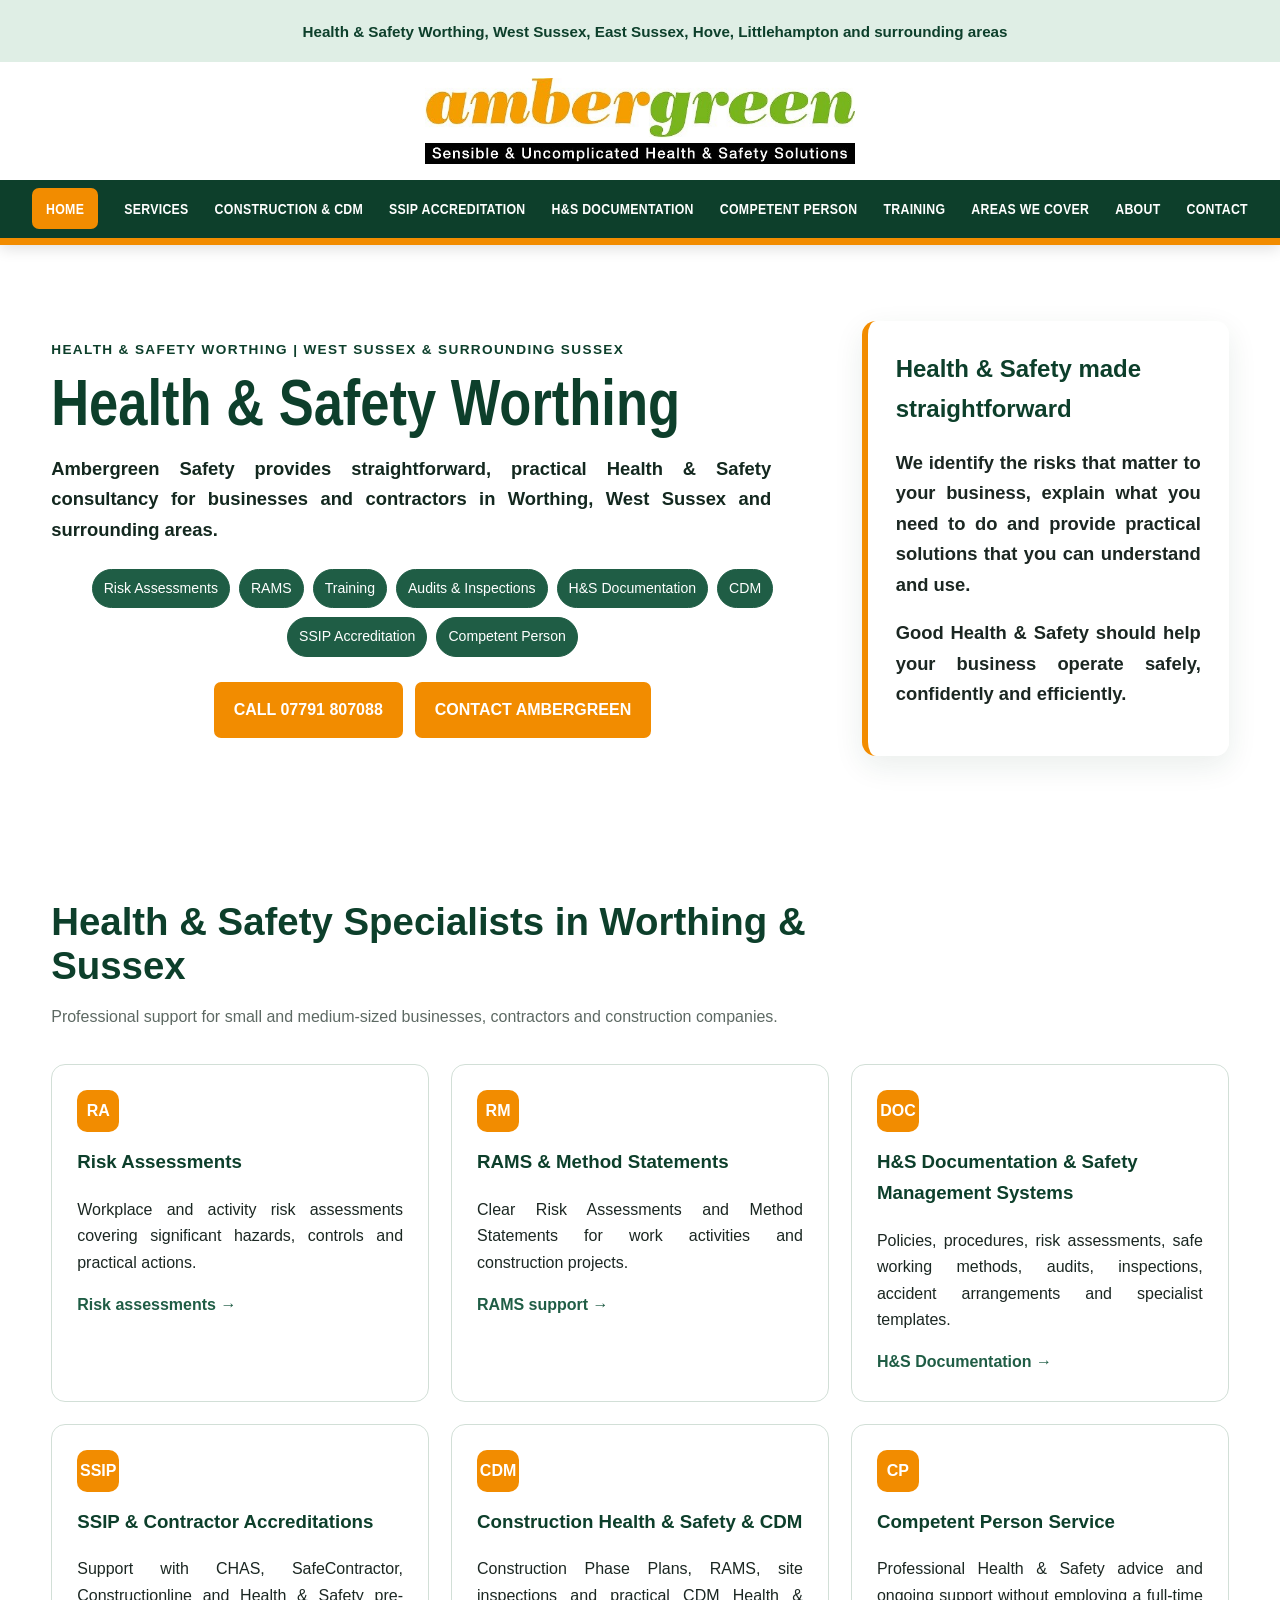
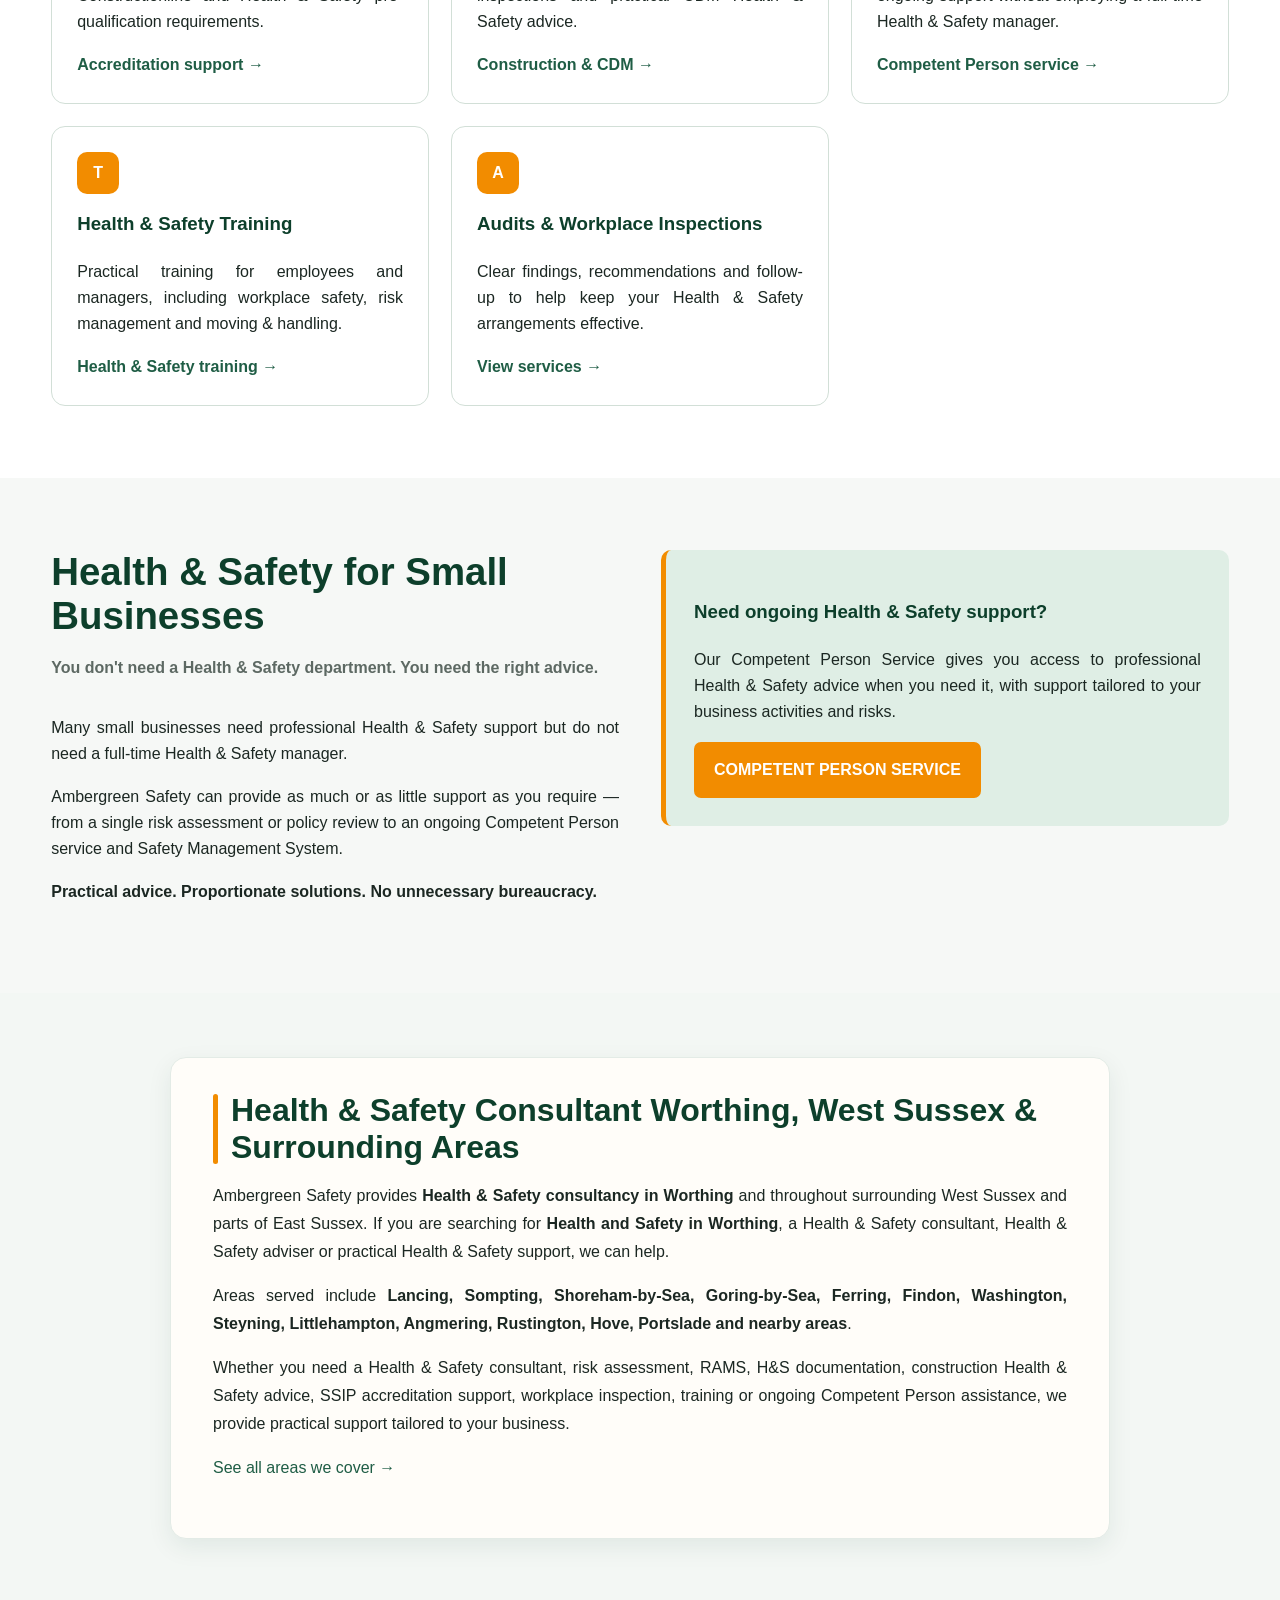
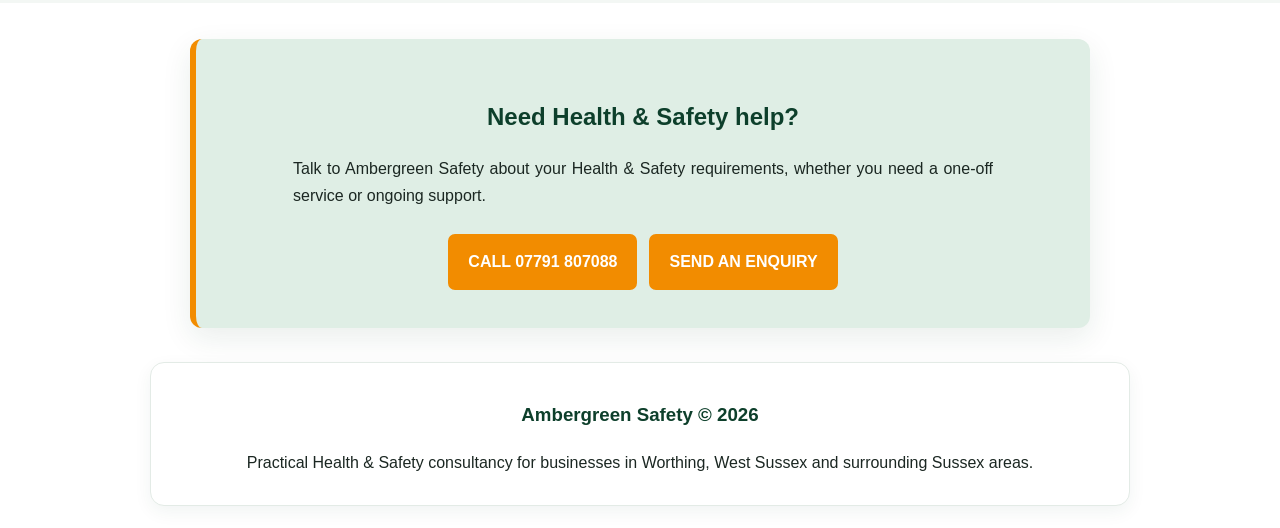
==== commit 0f99fe6e: "Change home services heading to Health & Safety Specialists" ====
--- a/index.html
+++ b/index.html
@@ -1 +1 @@
-<!doctype html><html lang="en-GB"><head><meta charset="utf-8"><meta name="viewport" content="width=device-width,initial-scale=1"><title>Health & Safety Worthing | Health & Safety Consultant | Ambergreen Safety</title><meta name="description" content="Health & Safety Worthing and West Sussex. Ambergreen Safety provides practical Health & Safety consultancy, risk assessments, RAMS, H&S documentation, CDM, SSIP accreditation, audits, training and Competent Person support."><meta name="theme-color" content="#123d2e"><link rel="canonical" href="https://ambergreensafety733.github.io/anbergreen-safety-website/"><meta property="og:title" content="Health & Safety Worthing | Ambergreen Safety"><meta property="og:description" content="Practical Health & Safety support for businesses and contractors in Worthing, West Sussex and surrounding Sussex areas."><meta property="og:type" content="website"><meta property="og:url" content="https://ambergreensafety733.github.io/anbergreen-safety-website/"><link rel="stylesheet" href="assets/style.css?v=30"><style>.card .icon{background:#f28c00!important;background-color:#f28c00!important;color:#fff!important;border-color:#f28c00!important;text-decoration:none!important;cursor:pointer!important;pointer-events:auto!important;position:relative!important;z-index:5!important}.card .icon:hover{background:#d97700!important;text-decoration:none!important}</style></head><body><header><div class="container nav"><a class="logo" href="index.html" aria-label="Ambergreen Safety home"><img src="./ambergreen_logo_v02.gif.jpg?v=2" alt="Ambergreen Safety Health & Safety Consultancy" class="brand-logo"></a><nav><ul><li><a href="index.html">Home</a></li><li><a href="services.html">Services</a></li><li><a href="construction-cdm.html">Construction & CDM</a></li><li><a href="ssip-accreditation.html">SSIP Accreditation</a></li><li><a href="hs-documentation.html">H&S Documentation</a></li><li><a href="competent-person.html">Competent Person</a></li><li><a href="training.html">Training</a></li><li><a href="areas-we-cover.html">Areas We Cover</a></li><li><a href="about.html">About</a></li><li><a href="contact.html">Contact</a></li></ul></nav><button class="menu-btn" aria-label="Open menu">☰</button></div></header><main><section class="hero"><div class="container hero-grid"><div><div class="eyebrow">Health & Safety Worthing | West Sussex & surrounding Sussex</div><h1>Health & Safety Worthing</h1><p>Ambergreen Safety provides straightforward, practical Health & Safety consultancy for businesses and contractors in Worthing, West Sussex and surrounding areas.</p><div class="pills" style="display:flex;flex-wrap:wrap;justify-content:center;align-items:center;gap:9px;margin:24px auto;max-width:760px"><span class="pill">Risk Assessments</span><span class="pill">RAMS</span><span class="pill">Training</span><span class="pill">Audits & Inspections</span><span class="pill">H&S Documentation</span><span class="pill">CDM</span><span class="pill">SSIP Accreditation</span><span class="pill">Competent Person</span></div><div class="btns" style="justify-content:center"><a class="btn btn-primary" href="tel:07791807088" onclick="return confirm('Do you want to phone Ambergreen Safety on 07791 807088?');">Call 07791 807088</a><a class="btn btn-secondary" href="contact.html">Contact Ambergreen</a></div></div><div class="hero-card"><h2>Health & Safety made straightforward</h2><p>We identify the risks that matter to your business, explain what you need to do and provide practical solutions that you can understand and use.</p><p><strong>Good Health & Safety should help your business operate safely, confidently and efficiently.</strong></p></div></div></section><section><div class="container"><div class="section-head"><h2>Health & Safety Services in Worthing & Sussex</h2><p>Professional support for small and medium-sized businesses, contractors and construction companies.</p></div><div class="grid"><div class="card"><a class="icon" href="risk-assessments.html" onclick="window.location.href='risk-assessments.html';return false;" aria-label="Risk Assessments">RA</a><h3>Risk Assessments</h3><p>Workplace and activity risk assessments covering significant hazards, controls and practical actions.</p><a class="more" href="risk-assessments.html">Risk assessments →</a></div><div class="card"><a class="icon" href="construction-cdm.html" onclick="window.location.href='construction-cdm.html';return false;" aria-label="RAMS and Method Statements">RM</a><h3>RAMS & Method Statements</h3><p>Clear Risk Assessments and Method Statements for work activities and construction projects.</p><a class="more" href="construction-cdm.html">RAMS support →</a></div><div class="card"><a class="icon" href="hs-documentation.html" onclick="window.location.href='hs-documentation.html';return false;" aria-label="Health and Safety Documentation">DOC</a><h3>H&S Documentation & Safety Management Systems</h3><p>Policies, procedures, risk assessments, safe working methods, audits, inspections, accident arrangements and specialist templates.</p><a class="more" href="hs-documentation.html">H&S Documentation →</a></div><div class="card"><a class="icon" href="ssip-accreditation.html" onclick="window.location.href='ssip-accreditation.html';return false;" aria-label="SSIP Accreditation">SSIP</a><h3>SSIP & Contractor Accreditations</h3><p>Support with CHAS, SafeContractor, Constructionline and Health & Safety pre-qualification requirements.</p><a class="more" href="ssip-accreditation.html">Accreditation support →</a></div><div class="card"><a class="icon" href="construction-cdm.html" onclick="window.location.href='construction-cdm.html';return false;" aria-label="Construction Health and Safety and CDM">CDM</a><h3>Construction Health & Safety & CDM</h3><p>Construction Phase Plans, RAMS, site inspections and practical CDM Health & Safety advice.</p><a class="more" href="construction-cdm.html">Construction & CDM →</a></div><div class="card"><a class="icon" href="competent-person.html" onclick="window.location.href='competent-person.html';return false;" aria-label="Competent Person Service">CP</a><h3>Competent Person Service</h3><p>Professional Health & Safety advice and ongoing support without employing a full-time Health & Safety manager.</p><a class="more" href="competent-person.html">Competent Person service →</a></div><div class="card"><a class="icon" href="training.html" onclick="window.location.href='training.html';return false;" aria-label="Health and Safety Training">T</a><h3>Health & Safety Training</h3><p>Practical training for employees and managers, including workplace safety, risk management and moving & handling.</p><a class="more" href="training.html">Health & Safety training →</a></div><div class="card"><a class="icon" href="services.html" onclick="window.location.href='services.html';return false;" aria-label="Audits and Workplace Inspections">A</a><h3>Audits & Workplace Inspections</h3><p>Clear findings, recommendations and follow-up to help keep your Health & Safety arrangements effective.</p><a class="more" href="services.html">View services →</a></div></div></div></section><section class="alt"><div class="container two-col"><div><div class="section-head"><h2>Health & Safety for Small Businesses</h2><p><strong>You don't need a Health & Safety department. You need the right advice.</strong></p></div><p>Many small businesses need professional Health & Safety support but do not need a full-time Health & Safety manager.</p><p>Ambergreen Safety can provide as much or as little support as you require — from a single risk assessment or policy review to an ongoing Competent Person service and Safety Management System.</p><p><strong>Practical advice. Proportionate solutions. No unnecessary bureaucracy.</strong></p></div><div class="callout"><h3>Need ongoing Health & Safety support?</h3><p>Our Competent Person Service gives you access to professional Health & Safety advice when you need it, with support tailored to your business activities and risks.</p><a class="btn btn-green" href="competent-person.html">Competent Person Service</a></div></div></section><section><div class="container content"><h2>Health & Safety Consultant Worthing, West Sussex & Surrounding Areas</h2><p>Ambergreen Safety provides <strong>Health & Safety consultancy in Worthing</strong> and throughout surrounding West Sussex and parts of East Sussex. If you are searching for <strong>Health and Safety in Worthing</strong>, a Health & Safety consultant, Health & Safety adviser or practical Health & Safety support, we can help.</p><p>Areas served include <strong>Lancing, Sompting, Shoreham-by-Sea, Goring-by-Sea, Ferring, Findon, Washington, Steyning, Littlehampton, Angmering, Rustington, Hove, Portslade and nearby areas</strong>.</p><p>Whether you need a Health & Safety consultant, risk assessment, RAMS, H&S documentation, construction Health & Safety advice, SSIP accreditation support, workplace inspection, training or ongoing Competent Person assistance, we provide practical support tailored to your business.</p><p><a href="areas-we-cover.html">See all areas we cover →</a></p></div></section><section class="cta"><div class="container"><h2>Need Health & Safety help?</h2><p>Talk to Ambergreen Safety about your Health & Safety requirements, whether you need a one-off service or ongoing support.</p><div class="btns" style="justify-content:center"><a class="btn btn-primary" href="tel:07791807088">Call 07791 807088</a><a class="btn btn-secondary" href="contact.html">Send an enquiry</a></div></div></section></main><footer><div class="container"><h3>Ambergreen Safety © 2026</h3><p>Practical Health & Safety consultancy for businesses in Worthing, West Sussex and surrounding Sussex areas.</p></div></footer><script src="assets/site.js?v=30"></script></body></html>+<!doctype html><html lang="en-GB"><head><meta charset="utf-8"><meta name="viewport" content="width=device-width,initial-scale=1"><title>Health & Safety Worthing | Health & Safety Consultant | Ambergreen Safety</title><meta name="description" content="Health & Safety Worthing and West Sussex. Ambergreen Safety provides practical Health & Safety consultancy, risk assessments, RAMS, H&S documentation, CDM, SSIP accreditation, audits, training and Competent Person support."><meta name="theme-color" content="#123d2e"><link rel="icon" type="image/svg+xml" href="favicon.svg?v=32"><link rel="shortcut icon" href="favicon.svg?v=32"><link rel="canonical" href="https://ambergreensafety733.github.io/anbergreen-safety-website/"><meta property="og:title" content="Health & Safety Worthing | Ambergreen Safety"><meta property="og:description" content="Practical Health & Safety support for businesses and contractors in Worthing, West Sussex and surrounding Sussex areas."><meta property="og:type" content="website"><meta property="og:url" content="https://ambergreensafety733.github.io/anbergreen-safety-website/"><link rel="stylesheet" href="assets/style.css?v=32"><style>.card .icon{background:#f28c00!important;background-color:#f28c00!important;color:#fff!important;border-color:#f28c00!important;text-decoration:none!important;cursor:pointer!important;pointer-events:auto!important;position:relative!important;z-index:5!important}.card .icon:hover{background:#d97700!important;text-decoration:none!important}</style></head><body><header><div class="container nav"><a class="logo" href="index.html" aria-label="Ambergreen Safety home"><img src="./ambergreen_logo_v02.gif.jpg?v=2" alt="Ambergreen Safety Health & Safety Consultancy" class="brand-logo"></a><nav><ul><li><a href="index.html">Home</a></li><li><a href="services.html">Services</a></li><li><a href="construction-cdm.html">Construction & CDM</a></li><li><a href="ssip-accreditation.html">SSIP Accreditation</a></li><li><a href="hs-documentation.html">H&S Documentation</a></li><li><a href="competent-person.html">Competent Person</a></li><li><a href="training.html">Training</a></li><li><a href="areas-we-cover.html">Areas We Cover</a></li><li><a href="about.html">About</a></li><li><a href="contact.html">Contact</a></li></ul></nav><button class="menu-btn" aria-label="Open menu">☰</button></div></header><main><section class="hero"><div class="container hero-grid"><div><div class="eyebrow">Health & Safety Worthing | West Sussex & surrounding Sussex</div><h1>Health & Safety Worthing</h1><p>Ambergreen Safety provides straightforward, practical Health & Safety consultancy for businesses and contractors in Worthing, West Sussex and surrounding areas.</p><div class="pills" style="display:flex;flex-wrap:wrap;justify-content:center;align-items:center;gap:9px;margin:24px auto;max-width:760px"><span class="pill">Risk Assessments</span><span class="pill">RAMS</span><span class="pill">Training</span><span class="pill">Audits & Inspections</span><span class="pill">H&S Documentation</span><span class="pill">CDM</span><span class="pill">SSIP Accreditation</span><span class="pill">Competent Person</span></div><div class="btns" style="justify-content:center"><a class="btn btn-primary" href="tel:07791807088" onclick="return confirm('Do you want to phone Ambergreen Safety on 07791 807088?');">Call 07791 807088</a><a class="btn btn-secondary" href="contact.html">Contact Ambergreen</a></div></div><div class="hero-card"><h2>Health & Safety made straightforward</h2><p>We identify the risks that matter to your business, explain what you need to do and provide practical solutions that you can understand and use.</p><p><strong>Good Health & Safety should help your business operate safely, confidently and efficiently.</strong></p></div></div></section><section><div class="container"><div class="section-head"><h2>Health & Safety Specialists in Worthing & Sussex</h2><p>Professional support for small and medium-sized businesses, contractors and construction companies.</p></div><div class="grid"><div class="card"><a class="icon" href="risk-assessments.html" onclick="window.location.href='risk-assessments.html';return false;" aria-label="Risk Assessments">RA</a><h3>Risk Assessments</h3><p>Workplace and activity risk assessments covering significant hazards, controls and practical actions.</p><a class="more" href="risk-assessments.html">Risk assessments →</a></div><div class="card"><a class="icon" href="construction-cdm.html" onclick="window.location.href='construction-cdm.html';return false;" aria-label="RAMS and Method Statements">RM</a><h3>RAMS & Method Statements</h3><p>Clear Risk Assessments and Method Statements for work activities and construction projects.</p><a class="more" href="construction-cdm.html">RAMS support →</a></div><div class="card"><a class="icon" href="hs-documentation.html" onclick="window.location.href='hs-documentation.html';return false;" aria-label="Health and Safety Documentation">DOC</a><h3>H&S Documentation & Safety Management Systems</h3><p>Policies, procedures, risk assessments, safe working methods, audits, inspections, accident arrangements and specialist templates.</p><a class="more" href="hs-documentation.html">H&S Documentation →</a></div><div class="card"><a class="icon" href="ssip-accreditation.html" onclick="window.location.href='ssip-accreditation.html';return false;" aria-label="SSIP Accreditation">SSIP</a><h3>SSIP & Contractor Accreditations</h3><p>Support with CHAS, SafeContractor, Constructionline and Health & Safety pre-qualification requirements.</p><a class="more" href="ssip-accreditation.html">Accreditation support →</a></div><div class="card"><a class="icon" href="construction-cdm.html" onclick="window.location.href='construction-cdm.html';return false;" aria-label="Construction Health and Safety and CDM">CDM</a><h3>Construction Health & Safety & CDM</h3><p>Construction Phase Plans, RAMS, site inspections and practical CDM Health & Safety advice.</p><a class="more" href="construction-cdm.html">Construction & CDM →</a></div><div class="card"><a class="icon" href="competent-person.html" onclick="window.location.href='competent-person.html';return false;" aria-label="Competent Person Service">CP</a><h3>Competent Person Service</h3><p>Professional Health & Safety advice and ongoing support without employing a full-time Health & Safety manager.</p><a class="more" href="competent-person.html">Competent Person service →</a></div><div class="card"><a class="icon" href="training.html" onclick="window.location.href='training.html';return false;" aria-label="Health and Safety Training">T</a><h3>Health & Safety Training</h3><p>Practical training for employees and managers, including workplace safety, risk management and moving & handling.</p><a class="more" href="training.html">Health & Safety training →</a></div><div class="card"><a class="icon" href="services.html" onclick="window.location.href='services.html';return false;" aria-label="Audits and Workplace Inspections">A</a><h3>Audits & Workplace Inspections</h3><p>Clear findings, recommendations and follow-up to help keep your Health & Safety arrangements effective.</p><a class="more" href="services.html">View services →</a></div></div></div></section><section class="alt"><div class="container two-col"><div><div class="section-head"><h2>Health & Safety for Small Businesses</h2><p><strong>You don't need a Health & Safety department. You need the right advice.</strong></p></div><p>Many small businesses need professional Health & Safety support but do not need a full-time Health & Safety manager.</p><p>Ambergreen Safety can provide as much or as little support as you require — from a single risk assessment or policy review to an ongoing Competent Person service and Safety Management System.</p><p><strong>Practical advice. Proportionate solutions. No unnecessary bureaucracy.</strong></p></div><div class="callout"><h3>Need ongoing Health & Safety support?</h3><p>Our Competent Person Service gives you access to professional Health & Safety advice when you need it, with support tailored to your business activities and risks.</p><a class="btn btn-green" href="competent-person.html">Competent Person Service</a></div></div></section><section><div class="container content"><h2>Health & Safety Consultant Worthing, West Sussex & Surrounding Areas</h2><p>Ambergreen Safety provides <strong>Health & Safety consultancy in Worthing</strong> and throughout surrounding West Sussex and parts of East Sussex. If you are searching for <strong>Health and Safety in Worthing</strong>, a Health & Safety consultant, Health & Safety adviser or practical Health & Safety support, we can help.</p><p>Areas served include <strong>Lancing, Sompting, Shoreham-by-Sea, Goring-by-Sea, Ferring, Findon, Washington, Steyning, Littlehampton, Angmering, Rustington, Hove, Portslade and nearby areas</strong>.</p><p>Whether you need a Health & Safety consultant, risk assessment, RAMS, H&S documentation, construction Health & Safety advice, SSIP accreditation support, workplace inspection, training or ongoing Competent Person assistance, we provide practical support tailored to your business.</p><p><a href="areas-we-cover.html">See all areas we cover →</a></p></div></section><section class="cta"><div class="container"><h2>Need Health & Safety help?</h2><p>Talk to Ambergreen Safety about your Health & Safety requirements, whether you need a one-off service or ongoing support.</p><div class="btns" style="justify-content:center"><a class="btn btn-primary" href="tel:07791807088">Call 07791 807088</a><a class="btn btn-secondary" href="contact.html">Send an enquiry</a></div></div></section></main><footer><div class="container"><h3>Ambergreen Safety © 2026</h3><p>Practical Health & Safety consultancy for businesses in Worthing, West Sussex and surrounding Sussex areas.</p></div></footer><script src="assets/site.js?v=32"></script></body></html>
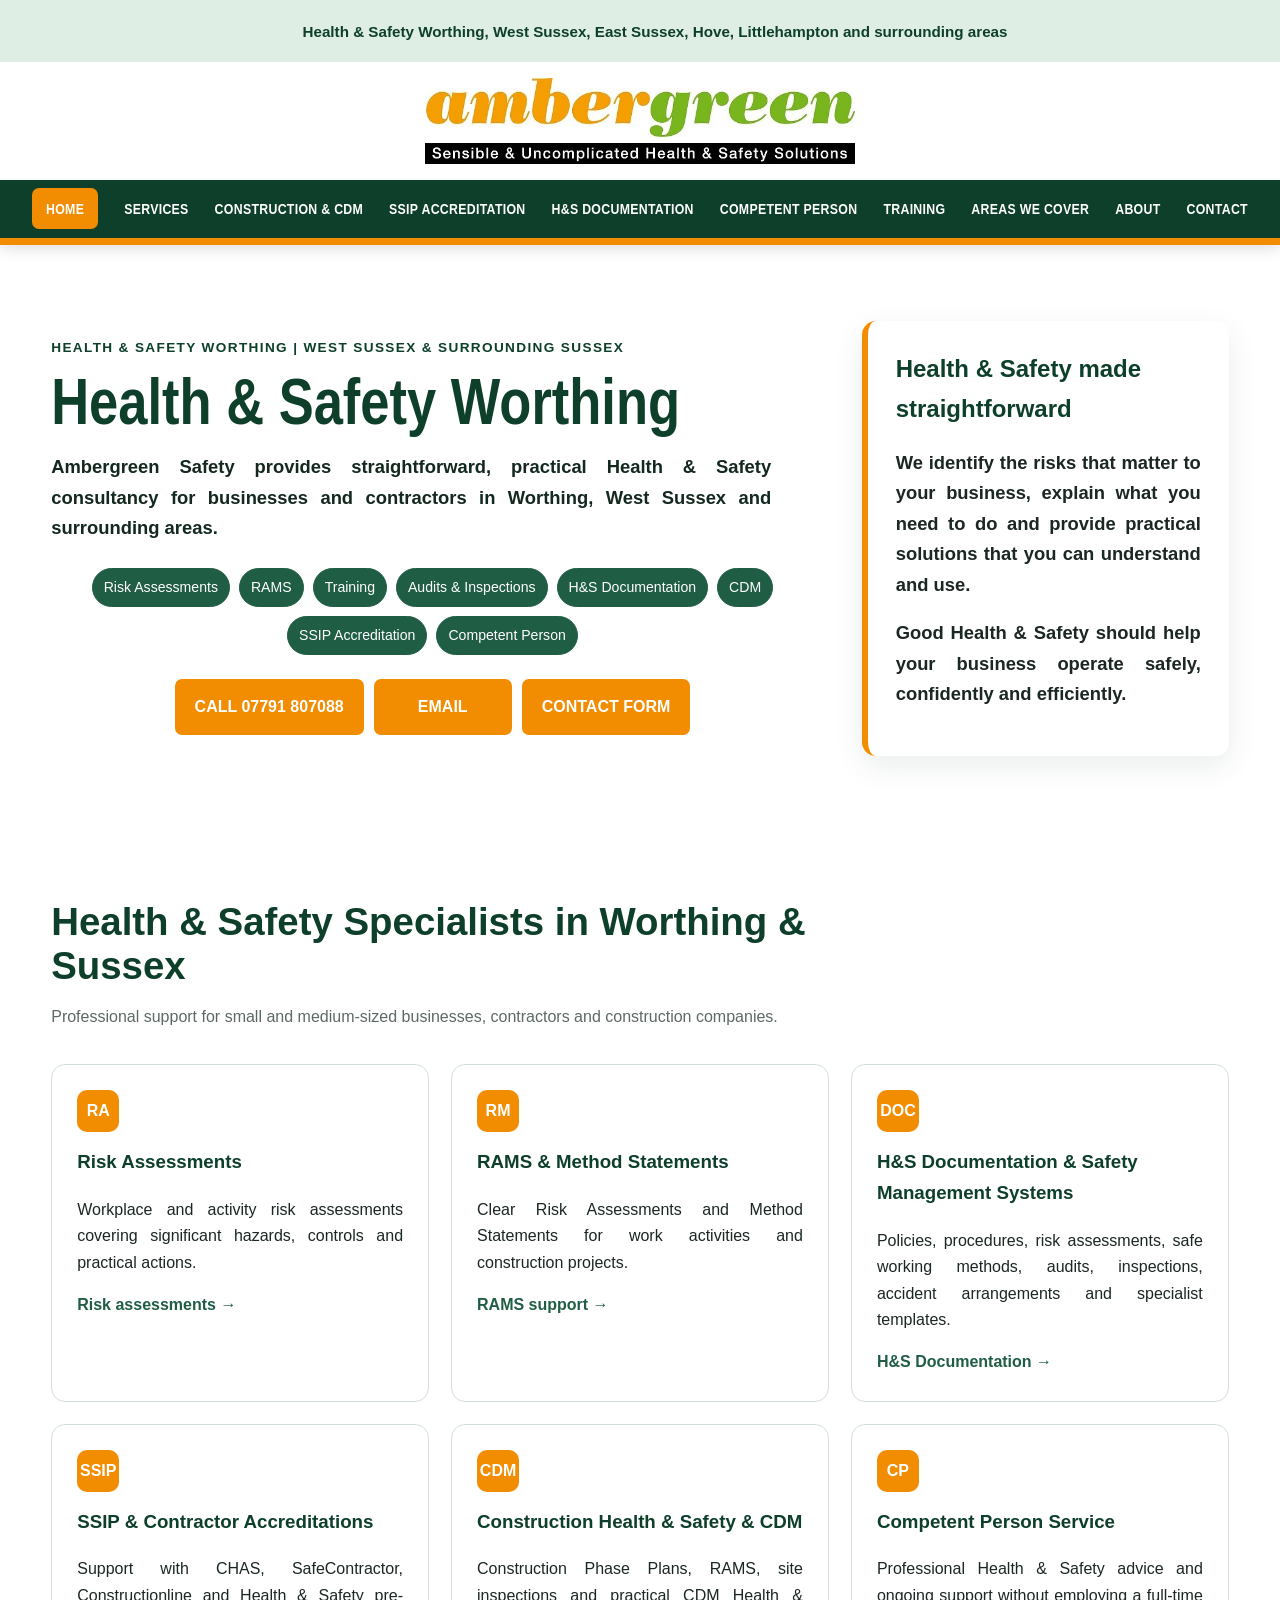
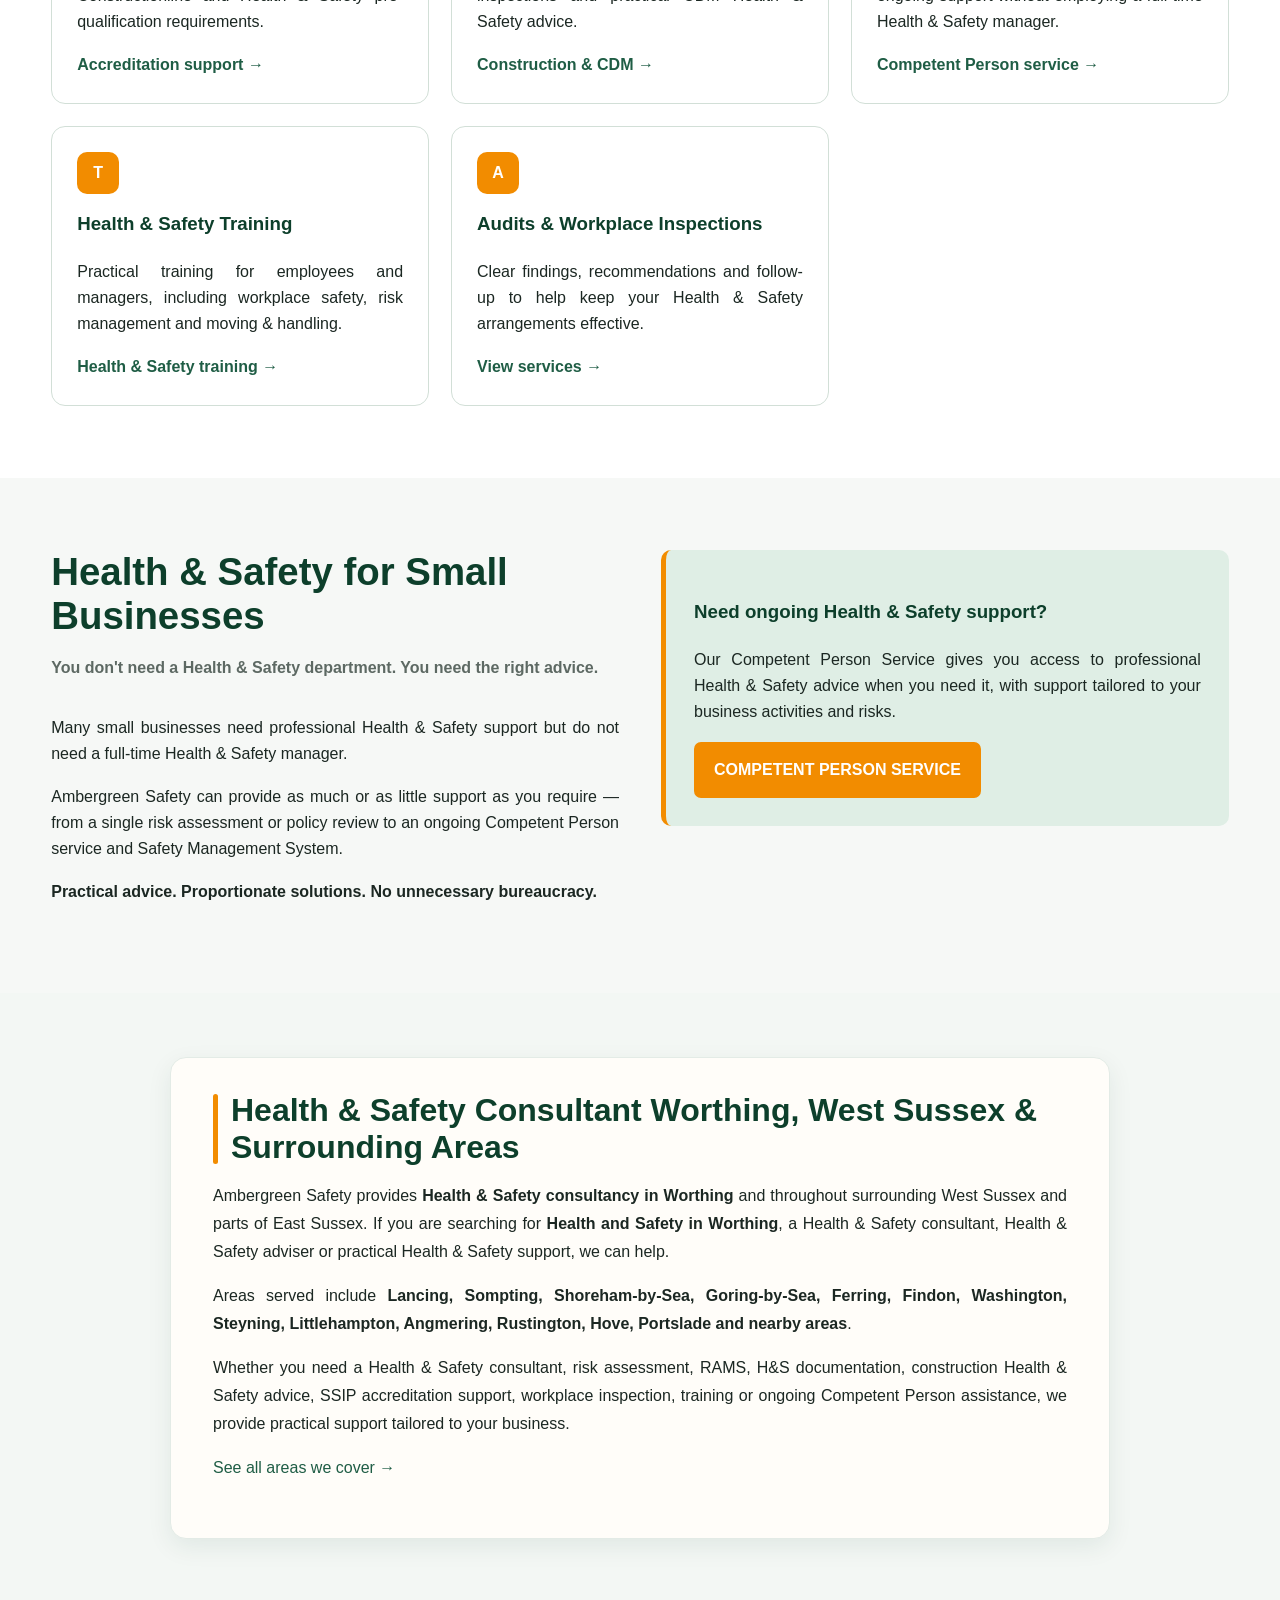
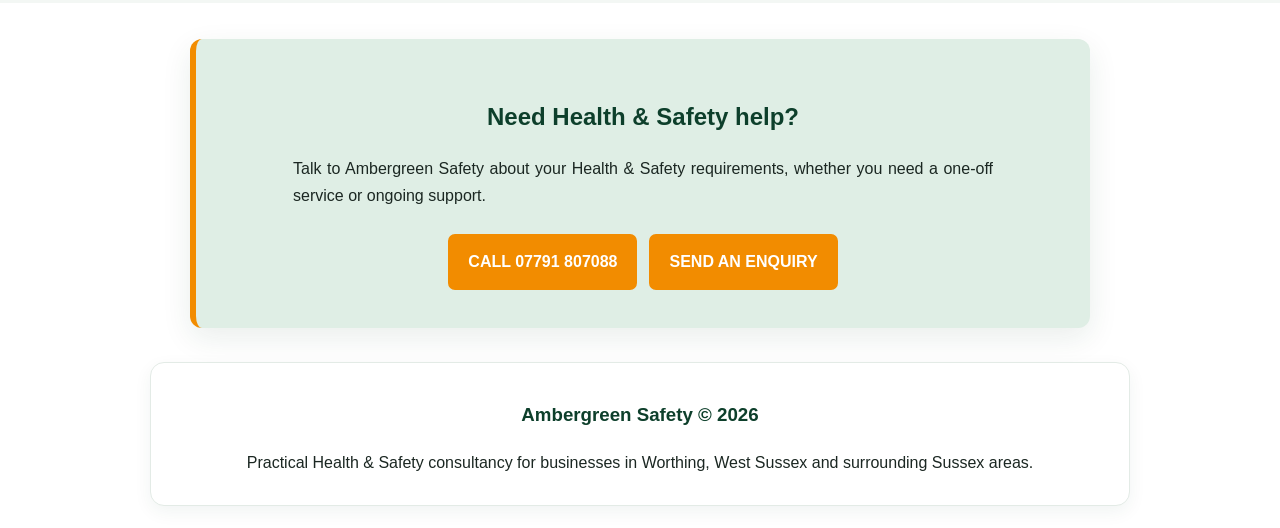
==== commit e9698f17: "Prepare home page SEO for live Ambergreen domain" ====
--- a/index.html
+++ b/index.html
@@ -1 +1 @@
-<!doctype html><html lang="en-GB"><head><meta charset="utf-8"><meta name="viewport" content="width=device-width,initial-scale=1"><title>Health & Safety Worthing | Health & Safety Consultant | Ambergreen Safety</title><meta name="description" content="Health & Safety Worthing and West Sussex. Ambergreen Safety provides practical Health & Safety consultancy, risk assessments, RAMS, H&S documentation, CDM, SSIP accreditation, audits, training and Competent Person support."><meta name="theme-color" content="#123d2e"><link rel="icon" type="image/svg+xml" href="favicon.svg?v=32"><link rel="shortcut icon" href="favicon.svg?v=32"><link rel="canonical" href="https://ambergreensafety733.github.io/anbergreen-safety-website/"><meta property="og:title" content="Health & Safety Worthing | Ambergreen Safety"><meta property="og:description" content="Practical Health & Safety support for businesses and contractors in Worthing, West Sussex and surrounding Sussex areas."><meta property="og:type" content="website"><meta property="og:url" content="https://ambergreensafety733.github.io/anbergreen-safety-website/"><link rel="stylesheet" href="assets/style.css?v=32"><style>.card .icon{background:#f28c00!important;background-color:#f28c00!important;color:#fff!important;border-color:#f28c00!important;text-decoration:none!important;cursor:pointer!important;pointer-events:auto!important;position:relative!important;z-index:5!important}.card .icon:hover{background:#d97700!important;text-decoration:none!important}</style></head><body><header><div class="container nav"><a class="logo" href="index.html" aria-label="Ambergreen Safety home"><img src="./ambergreen_logo_v02.gif.jpg?v=2" alt="Ambergreen Safety Health & Safety Consultancy" class="brand-logo"></a><nav><ul><li><a href="index.html">Home</a></li><li><a href="services.html">Services</a></li><li><a href="construction-cdm.html">Construction & CDM</a></li><li><a href="ssip-accreditation.html">SSIP Accreditation</a></li><li><a href="hs-documentation.html">H&S Documentation</a></li><li><a href="competent-person.html">Competent Person</a></li><li><a href="training.html">Training</a></li><li><a href="areas-we-cover.html">Areas We Cover</a></li><li><a href="about.html">About</a></li><li><a href="contact.html">Contact</a></li></ul></nav><button class="menu-btn" aria-label="Open menu">☰</button></div></header><main><section class="hero"><div class="container hero-grid"><div><div class="eyebrow">Health & Safety Worthing | West Sussex & surrounding Sussex</div><h1>Health & Safety Worthing</h1><p>Ambergreen Safety provides straightforward, practical Health & Safety consultancy for businesses and contractors in Worthing, West Sussex and surrounding areas.</p><div class="pills" style="display:flex;flex-wrap:wrap;justify-content:center;align-items:center;gap:9px;margin:24px auto;max-width:760px"><span class="pill">Risk Assessments</span><span class="pill">RAMS</span><span class="pill">Training</span><span class="pill">Audits & Inspections</span><span class="pill">H&S Documentation</span><span class="pill">CDM</span><span class="pill">SSIP Accreditation</span><span class="pill">Competent Person</span></div><div class="btns" style="justify-content:center"><a class="btn btn-primary" href="tel:07791807088" onclick="return confirm('Do you want to phone Ambergreen Safety on 07791 807088?');">Call 07791 807088</a><a class="btn btn-secondary" href="contact.html">Contact Ambergreen</a></div></div><div class="hero-card"><h2>Health & Safety made straightforward</h2><p>We identify the risks that matter to your business, explain what you need to do and provide practical solutions that you can understand and use.</p><p><strong>Good Health & Safety should help your business operate safely, confidently and efficiently.</strong></p></div></div></section><section><div class="container"><div class="section-head"><h2>Health & Safety Specialists in Worthing & Sussex</h2><p>Professional support for small and medium-sized businesses, contractors and construction companies.</p></div><div class="grid"><div class="card"><a class="icon" href="risk-assessments.html" onclick="window.location.href='risk-assessments.html';return false;" aria-label="Risk Assessments">RA</a><h3>Risk Assessments</h3><p>Workplace and activity risk assessments covering significant hazards, controls and practical actions.</p><a class="more" href="risk-assessments.html">Risk assessments →</a></div><div class="card"><a class="icon" href="construction-cdm.html" onclick="window.location.href='construction-cdm.html';return false;" aria-label="RAMS and Method Statements">RM</a><h3>RAMS & Method Statements</h3><p>Clear Risk Assessments and Method Statements for work activities and construction projects.</p><a class="more" href="construction-cdm.html">RAMS support →</a></div><div class="card"><a class="icon" href="hs-documentation.html" onclick="window.location.href='hs-documentation.html';return false;" aria-label="Health and Safety Documentation">DOC</a><h3>H&S Documentation & Safety Management Systems</h3><p>Policies, procedures, risk assessments, safe working methods, audits, inspections, accident arrangements and specialist templates.</p><a class="more" href="hs-documentation.html">H&S Documentation →</a></div><div class="card"><a class="icon" href="ssip-accreditation.html" onclick="window.location.href='ssip-accreditation.html';return false;" aria-label="SSIP Accreditation">SSIP</a><h3>SSIP & Contractor Accreditations</h3><p>Support with CHAS, SafeContractor, Constructionline and Health & Safety pre-qualification requirements.</p><a class="more" href="ssip-accreditation.html">Accreditation support →</a></div><div class="card"><a class="icon" href="construction-cdm.html" onclick="window.location.href='construction-cdm.html';return false;" aria-label="Construction Health and Safety and CDM">CDM</a><h3>Construction Health & Safety & CDM</h3><p>Construction Phase Plans, RAMS, site inspections and practical CDM Health & Safety advice.</p><a class="more" href="construction-cdm.html">Construction & CDM →</a></div><div class="card"><a class="icon" href="competent-person.html" onclick="window.location.href='competent-person.html';return false;" aria-label="Competent Person Service">CP</a><h3>Competent Person Service</h3><p>Professional Health & Safety advice and ongoing support without employing a full-time Health & Safety manager.</p><a class="more" href="competent-person.html">Competent Person service →</a></div><div class="card"><a class="icon" href="training.html" onclick="window.location.href='training.html';return false;" aria-label="Health and Safety Training">T</a><h3>Health & Safety Training</h3><p>Practical training for employees and managers, including workplace safety, risk management and moving & handling.</p><a class="more" href="training.html">Health & Safety training →</a></div><div class="card"><a class="icon" href="services.html" onclick="window.location.href='services.html';return false;" aria-label="Audits and Workplace Inspections">A</a><h3>Audits & Workplace Inspections</h3><p>Clear findings, recommendations and follow-up to help keep your Health & Safety arrangements effective.</p><a class="more" href="services.html">View services →</a></div></div></div></section><section class="alt"><div class="container two-col"><div><div class="section-head"><h2>Health & Safety for Small Businesses</h2><p><strong>You don't need a Health & Safety department. You need the right advice.</strong></p></div><p>Many small businesses need professional Health & Safety support but do not need a full-time Health & Safety manager.</p><p>Ambergreen Safety can provide as much or as little support as you require — from a single risk assessment or policy review to an ongoing Competent Person service and Safety Management System.</p><p><strong>Practical advice. Proportionate solutions. No unnecessary bureaucracy.</strong></p></div><div class="callout"><h3>Need ongoing Health & Safety support?</h3><p>Our Competent Person Service gives you access to professional Health & Safety advice when you need it, with support tailored to your business activities and risks.</p><a class="btn btn-green" href="competent-person.html">Competent Person Service</a></div></div></section><section><div class="container content"><h2>Health & Safety Consultant Worthing, West Sussex & Surrounding Areas</h2><p>Ambergreen Safety provides <strong>Health & Safety consultancy in Worthing</strong> and throughout surrounding West Sussex and parts of East Sussex. If you are searching for <strong>Health and Safety in Worthing</strong>, a Health & Safety consultant, Health & Safety adviser or practical Health & Safety support, we can help.</p><p>Areas served include <strong>Lancing, Sompting, Shoreham-by-Sea, Goring-by-Sea, Ferring, Findon, Washington, Steyning, Littlehampton, Angmering, Rustington, Hove, Portslade and nearby areas</strong>.</p><p>Whether you need a Health & Safety consultant, risk assessment, RAMS, H&S documentation, construction Health & Safety advice, SSIP accreditation support, workplace inspection, training or ongoing Competent Person assistance, we provide practical support tailored to your business.</p><p><a href="areas-we-cover.html">See all areas we cover →</a></p></div></section><section class="cta"><div class="container"><h2>Need Health & Safety help?</h2><p>Talk to Ambergreen Safety about your Health & Safety requirements, whether you need a one-off service or ongoing support.</p><div class="btns" style="justify-content:center"><a class="btn btn-primary" href="tel:07791807088">Call 07791 807088</a><a class="btn btn-secondary" href="contact.html">Send an enquiry</a></div></div></section></main><footer><div class="container"><h3>Ambergreen Safety © 2026</h3><p>Practical Health & Safety consultancy for businesses in Worthing, West Sussex and surrounding Sussex areas.</p></div></footer><script src="assets/site.js?v=32"></script></body></html>+<!doctype html><html lang="en-GB"><head><meta charset="utf-8"><meta name="viewport" content="width=device-width,initial-scale=1"><title>Health & Safety Worthing | Health & Safety Consultant | Ambergreen Safety</title><meta name="description" content="Health & Safety Worthing and West Sussex. Ambergreen Safety provides practical Health & Safety consultancy, risk assessments, RAMS, H&S documentation, CDM, SSIP accreditation, audits, training and Competent Person support."><meta name="robots" content="index,follow,max-image-preview:large"><meta name="theme-color" content="#123d2e"><link rel="icon" type="image/svg+xml" href="favicon.svg?v=34"><link rel="shortcut icon" href="favicon.svg?v=34"><link rel="canonical" href="https://www.ambergreensafety.co.uk/"><meta property="og:title" content="Health & Safety Worthing | Ambergreen Safety"><meta property="og:description" content="Practical Health & Safety support for businesses and contractors in Worthing, West Sussex and surrounding Sussex areas."><meta property="og:type" content="website"><meta property="og:url" content="https://www.ambergreensafety.co.uk/"><meta property="og:site_name" content="Ambergreen Safety"><link rel="stylesheet" href="assets/style.css?v=34"><style>.card .icon{background:#f28c00!important;background-color:#f28c00!important;color:#fff!important;border-color:#f28c00!important;text-decoration:none!important;cursor:pointer!important;pointer-events:auto!important;position:relative!important;z-index:5!important}.card .icon:hover{background:#d97700!important;text-decoration:none!important}</style><script type="application/ld+json">{"@context":"https://schema.org","@type":"ProfessionalService","name":"Ambergreen Safety","url":"https://www.ambergreensafety.co.uk/","logo":"https://www.ambergreensafety.co.uk/ambergreen_logo_v02.gif.jpg","telephone":"+447791807088","email":"info@ambergreensafety.co.uk","address":{"@type":"PostalAddress","streetAddress":"11 Ladydell Road","addressLocality":"Worthing","addressRegion":"West Sussex","postalCode":"BN11 2LD","addressCountry":"GB"},"areaServed":["Worthing","West Sussex","East Sussex","Hove","Littlehampton","Lancing","Sompting","Shoreham-by-Sea","Goring-by-Sea","Ferring","Findon","Washington","Steyning","Angmering","Rustington","Portslade","Brighton"],"serviceType":["Health & Safety Consultancy","Risk Assessments","RAMS","Health & Safety Documentation","Safety Management Systems","CDM Consultancy","SSIP Accreditation Support","Competent Person Service","Health & Safety Training","Health & Safety Audits"]}</script></head><body><header><div class="container nav"><a class="logo" href="index.html" aria-label="Ambergreen Safety home"><img src="./ambergreen_logo_v02.gif.jpg?v=2" alt="Ambergreen Safety Health & Safety Consultancy" class="brand-logo"></a><nav><ul><li><a href="index.html">Home</a></li><li><a href="services.html">Services</a></li><li><a href="construction-cdm.html">Construction & CDM</a></li><li><a href="ssip-accreditation.html">SSIP Accreditation</a></li><li><a href="hs-documentation.html">H&S Documentation</a></li><li><a href="competent-person.html">Competent Person</a></li><li><a href="training.html">Training</a></li><li><a href="areas-we-cover.html">Areas We Cover</a></li><li><a href="about.html">About</a></li><li><a href="contact.html">Contact</a></li></ul></nav><button class="menu-btn" aria-label="Open menu">☰</button></div></header><main><section class="hero"><div class="container hero-grid"><div><div class="eyebrow">Health & Safety Worthing | West Sussex & surrounding Sussex</div><h1>Health & Safety Worthing</h1><p>Ambergreen Safety provides straightforward, practical Health & Safety consultancy for businesses and contractors in Worthing, West Sussex and surrounding areas.</p><div class="pills" style="display:flex;flex-wrap:wrap;justify-content:center;align-items:center;gap:9px;margin:24px auto;max-width:760px"><span class="pill">Risk Assessments</span><span class="pill">RAMS</span><span class="pill">Training</span><span class="pill">Audits & Inspections</span><span class="pill">H&S Documentation</span><span class="pill">CDM</span><span class="pill">SSIP Accreditation</span><span class="pill">Competent Person</span></div><div class="btns" style="justify-content:center"><a class="btn btn-primary" href="tel:07791807088" onclick="return confirm('Do you want to phone Ambergreen Safety on 07791 807088?');">Call 07791 807088</a><a class="btn btn-secondary" href="mailto:info@ambergreensafety.co.uk">Email</a><a class="btn btn-secondary" href="contact.html">Contact Form</a></div></div><div class="hero-card"><h2>Health & Safety made straightforward</h2><p>We identify the risks that matter to your business, explain what you need to do and provide practical solutions that you can understand and use.</p><p><strong>Good Health & Safety should help your business operate safely, confidently and efficiently.</strong></p></div></div></section><section><div class="container"><div class="section-head"><h2>Health & Safety Specialists in Worthing & Sussex</h2><p>Professional support for small and medium-sized businesses, contractors and construction companies.</p></div><div class="grid"><div class="card"><a class="icon" href="risk-assessments.html" onclick="window.location.href='risk-assessments.html';return false;" aria-label="Risk Assessments">RA</a><h3>Risk Assessments</h3><p>Workplace and activity risk assessments covering significant hazards, controls and practical actions.</p><a class="more" href="risk-assessments.html">Risk assessments →</a></div><div class="card"><a class="icon" href="construction-cdm.html" onclick="window.location.href='construction-cdm.html';return false;" aria-label="RAMS and Method Statements">RM</a><h3>RAMS & Method Statements</h3><p>Clear Risk Assessments and Method Statements for work activities and construction projects.</p><a class="more" href="construction-cdm.html">RAMS support →</a></div><div class="card"><a class="icon" href="hs-documentation.html" onclick="window.location.href='hs-documentation.html';return false;" aria-label="Health and Safety Documentation">DOC</a><h3>H&S Documentation & Safety Management Systems</h3><p>Policies, procedures, risk assessments, safe working methods, audits, inspections, accident arrangements and specialist templates.</p><a class="more" href="hs-documentation.html">H&S Documentation →</a></div><div class="card"><a class="icon" href="ssip-accreditation.html" onclick="window.location.href='ssip-accreditation.html';return false;" aria-label="SSIP Accreditation">SSIP</a><h3>SSIP & Contractor Accreditations</h3><p>Support with CHAS, SafeContractor, Constructionline and Health & Safety pre-qualification requirements.</p><a class="more" href="ssip-accreditation.html">Accreditation support →</a></div><div class="card"><a class="icon" href="construction-cdm.html" onclick="window.location.href='construction-cdm.html';return false;" aria-label="Construction Health and Safety and CDM">CDM</a><h3>Construction Health & Safety & CDM</h3><p>Construction Phase Plans, RAMS, site inspections and practical CDM Health & Safety advice.</p><a class="more" href="construction-cdm.html">Construction & CDM →</a></div><div class="card"><a class="icon" href="competent-person.html" onclick="window.location.href='competent-person.html';return false;" aria-label="Competent Person Service">CP</a><h3>Competent Person Service</h3><p>Professional Health & Safety advice and ongoing support without employing a full-time Health & Safety manager.</p><a class="more" href="competent-person.html">Competent Person service →</a></div><div class="card"><a class="icon" href="training.html" onclick="window.location.href='training.html';return false;" aria-label="Health and Safety Training">T</a><h3>Health & Safety Training</h3><p>Practical training for employees and managers, including workplace safety, risk management and moving & handling.</p><a class="more" href="training.html">Health & Safety training →</a></div><div class="card"><a class="icon" href="services.html" onclick="window.location.href='services.html';return false;" aria-label="Audits and Workplace Inspections">A</a><h3>Audits & Workplace Inspections</h3><p>Clear findings, recommendations and follow-up to help keep your Health & Safety arrangements effective.</p><a class="more" href="services.html">View services →</a></div></div></div></section><section class="alt"><div class="container two-col"><div><div class="section-head"><h2>Health & Safety for Small Businesses</h2><p><strong>You don't need a Health & Safety department. You need the right advice.</strong></p></div><p>Many small businesses need professional Health & Safety support but do not need a full-time Health & Safety manager.</p><p>Ambergreen Safety can provide as much or as little support as you require — from a single risk assessment or policy review to an ongoing Competent Person service and Safety Management System.</p><p><strong>Practical advice. Proportionate solutions. No unnecessary bureaucracy.</strong></p></div><div class="callout"><h3>Need ongoing Health & Safety support?</h3><p>Our Competent Person Service gives you access to professional Health & Safety advice when you need it, with support tailored to your business activities and risks.</p><a class="btn btn-green" href="competent-person.html">Competent Person Service</a></div></div></section><section><div class="container content"><h2>Health & Safety Consultant Worthing, West Sussex & Surrounding Areas</h2><p>Ambergreen Safety provides <strong>Health & Safety consultancy in Worthing</strong> and throughout surrounding West Sussex and parts of East Sussex. If you are searching for <strong>Health and Safety in Worthing</strong>, a Health & Safety consultant, Health & Safety adviser or practical Health & Safety support, we can help.</p><p>Areas served include <strong>Lancing, Sompting, Shoreham-by-Sea, Goring-by-Sea, Ferring, Findon, Washington, Steyning, Littlehampton, Angmering, Rustington, Hove, Portslade and nearby areas</strong>.</p><p>Whether you need a Health & Safety consultant, risk assessment, RAMS, H&S documentation, construction Health & Safety advice, SSIP accreditation support, workplace inspection, training or ongoing Competent Person assistance, we provide practical support tailored to your business.</p><p><a href="areas-we-cover.html">See all areas we cover →</a></p></div></section><section class="cta"><div class="container"><h2>Need Health & Safety help?</h2><p>Talk to Ambergreen Safety about your Health & Safety requirements, whether you need a one-off service or ongoing support.</p><div class="btns" style="justify-content:center"><a class="btn btn-primary" href="tel:07791807088">Call 07791 807088</a><a class="btn btn-secondary" href="contact.html">Send an enquiry</a></div></div></section></main><footer><div class="container"><h3>Ambergreen Safety © 2026</h3><p>Practical Health & Safety consultancy for businesses in Worthing, West Sussex and surrounding Sussex areas.</p></div></footer><script src="assets/site.js?v=34"></script></body></html>
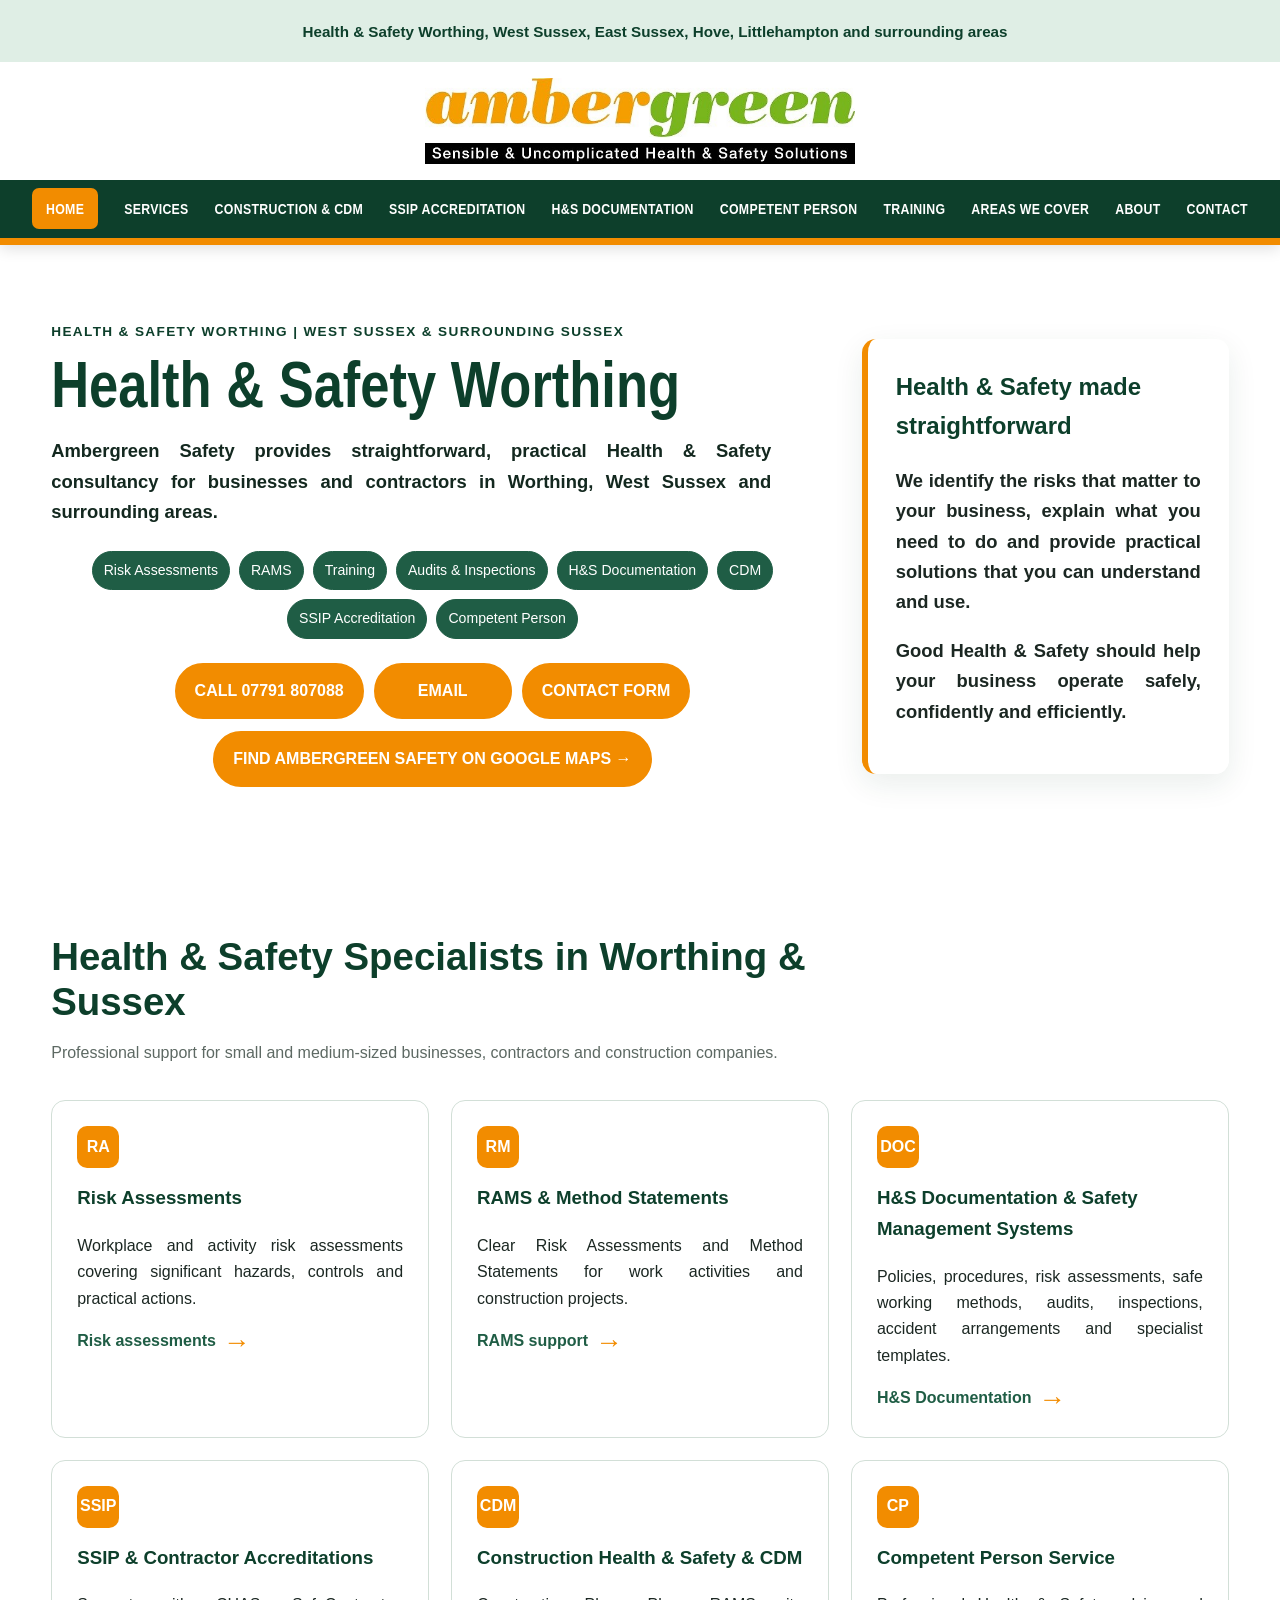
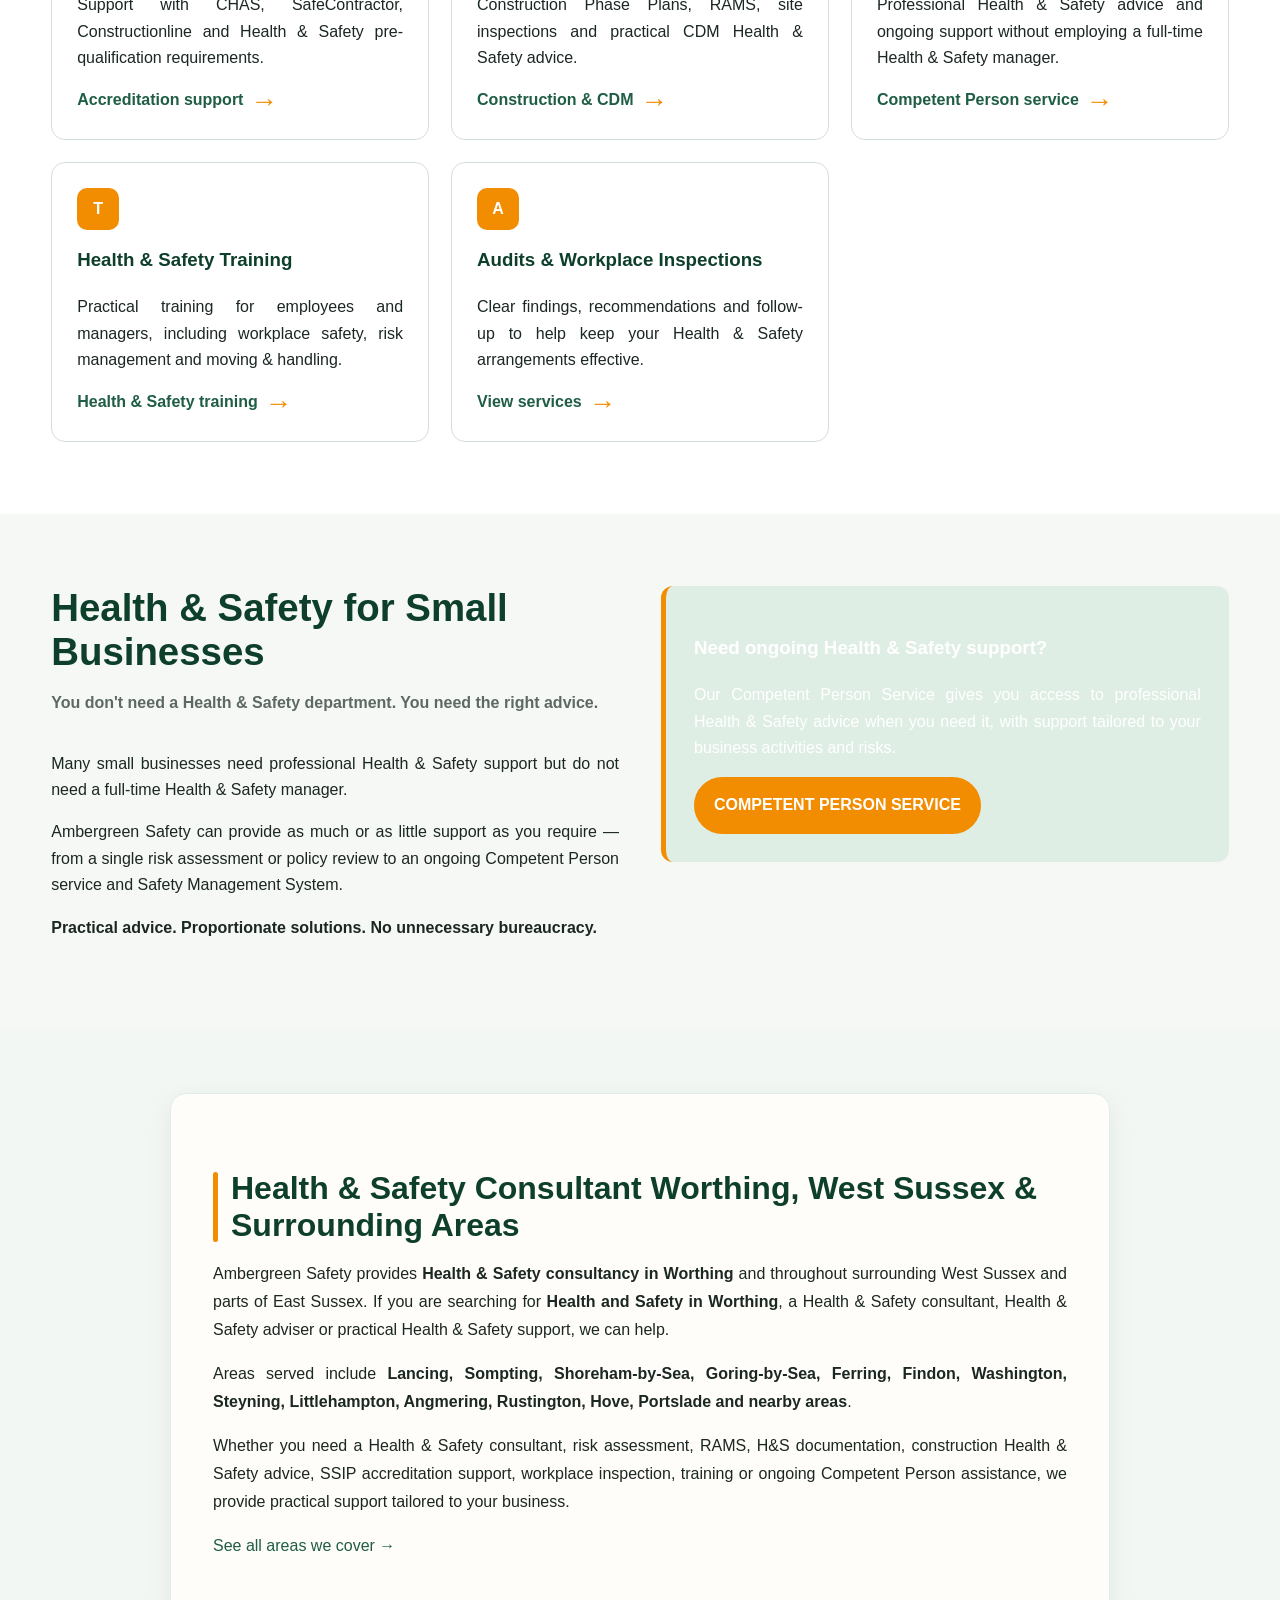
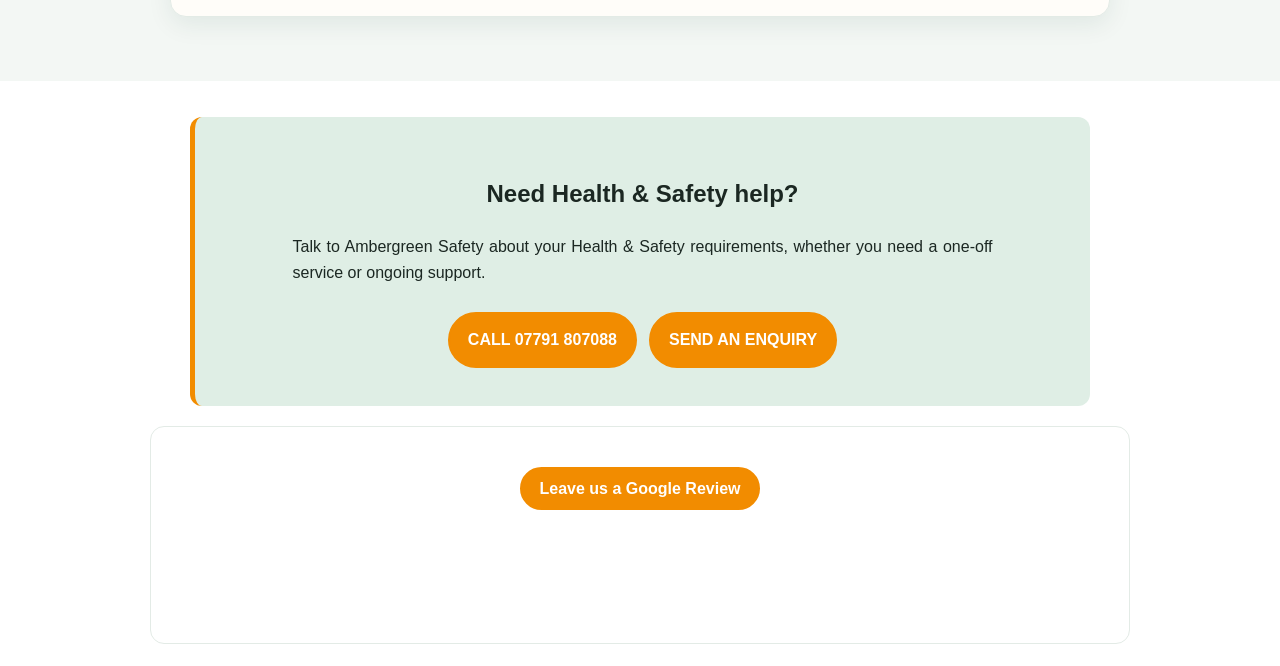
==== commit d7182e0a: "Make home subject link arrows larger and orange" ====
--- a/index.html
+++ b/index.html
@@ -1 +1 @@
-<!doctype html><html lang="en-GB"><head><meta charset="utf-8"><meta name="viewport" content="width=device-width,initial-scale=1"><title>Health & Safety Worthing | Health & Safety Consultant | Ambergreen Safety</title><meta name="description" content="Health & Safety Worthing and West Sussex. Ambergreen Safety provides practical Health & Safety consultancy, risk assessments, RAMS, H&S documentation, CDM, SSIP accreditation, audits, training and Competent Person support."><meta name="robots" content="index,follow,max-image-preview:large"><meta name="theme-color" content="#123d2e"><link rel="icon" type="image/svg+xml" href="favicon.svg?v=34"><link rel="shortcut icon" href="favicon.svg?v=34"><link rel="canonical" href="https://www.ambergreensafety.co.uk/"><meta property="og:title" content="Health & Safety Worthing | Ambergreen Safety"><meta property="og:description" content="Practical Health & Safety support for businesses and contractors in Worthing, West Sussex and surrounding Sussex areas."><meta property="og:type" content="website"><meta property="og:url" content="https://www.ambergreensafety.co.uk/"><meta property="og:site_name" content="Ambergreen Safety"><link rel="stylesheet" href="assets/style.css?v=34"><style>.card .icon{background:#f28c00!important;background-color:#f28c00!important;color:#fff!important;border-color:#f28c00!important;text-decoration:none!important;cursor:pointer!important;pointer-events:auto!important;position:relative!important;z-index:5!important}.card .icon:hover{background:#d97700!important;text-decoration:none!important}</style><script type="application/ld+json">{"@context":"https://schema.org","@type":"ProfessionalService","name":"Ambergreen Safety","url":"https://www.ambergreensafety.co.uk/","logo":"https://www.ambergreensafety.co.uk/ambergreen_logo_v02.gif.jpg","telephone":"+447791807088","email":"info@ambergreensafety.co.uk","address":{"@type":"PostalAddress","streetAddress":"11 Ladydell Road","addressLocality":"Worthing","addressRegion":"West Sussex","postalCode":"BN11 2LD","addressCountry":"GB"},"areaServed":["Worthing","West Sussex","East Sussex","Hove","Littlehampton","Lancing","Sompting","Shoreham-by-Sea","Goring-by-Sea","Ferring","Findon","Washington","Steyning","Angmering","Rustington","Portslade","Brighton"],"serviceType":["Health & Safety Consultancy","Risk Assessments","RAMS","Health & Safety Documentation","Safety Management Systems","CDM Consultancy","SSIP Accreditation Support","Competent Person Service","Health & Safety Training","Health & Safety Audits"]}</script></head><body><header><div class="container nav"><a class="logo" href="index.html" aria-label="Ambergreen Safety home"><img src="./ambergreen_logo_v02.gif.jpg?v=2" alt="Ambergreen Safety Health & Safety Consultancy" class="brand-logo"></a><nav><ul><li><a href="index.html">Home</a></li><li><a href="services.html">Services</a></li><li><a href="construction-cdm.html">Construction & CDM</a></li><li><a href="ssip-accreditation.html">SSIP Accreditation</a></li><li><a href="hs-documentation.html">H&S Documentation</a></li><li><a href="competent-person.html">Competent Person</a></li><li><a href="training.html">Training</a></li><li><a href="areas-we-cover.html">Areas We Cover</a></li><li><a href="about.html">About</a></li><li><a href="contact.html">Contact</a></li></ul></nav><button class="menu-btn" aria-label="Open menu">☰</button></div></header><main><section class="hero"><div class="container hero-grid"><div><div class="eyebrow">Health & Safety Worthing | West Sussex & surrounding Sussex</div><h1>Health & Safety Worthing</h1><p>Ambergreen Safety provides straightforward, practical Health & Safety consultancy for businesses and contractors in Worthing, West Sussex and surrounding areas.</p><div class="pills" style="display:flex;flex-wrap:wrap;justify-content:center;align-items:center;gap:9px;margin:24px auto;max-width:760px"><span class="pill">Risk Assessments</span><span class="pill">RAMS</span><span class="pill">Training</span><span class="pill">Audits & Inspections</span><span class="pill">H&S Documentation</span><span class="pill">CDM</span><span class="pill">SSIP Accreditation</span><span class="pill">Competent Person</span></div><div class="btns" style="justify-content:center"><a class="btn btn-primary" href="tel:07791807088" onclick="return confirm('Do you want to phone Ambergreen Safety on 07791 807088?');">Call 07791 807088</a><a class="btn btn-secondary" href="mailto:info@ambergreensafety.co.uk">Email</a><a class="btn btn-secondary" href="contact.html">Contact Form</a></div></div><div class="hero-card"><h2>Health & Safety made straightforward</h2><p>We identify the risks that matter to your business, explain what you need to do and provide practical solutions that you can understand and use.</p><p><strong>Good Health & Safety should help your business operate safely, confidently and efficiently.</strong></p></div></div></section><section><div class="container"><div class="section-head"><h2>Health & Safety Specialists in Worthing & Sussex</h2><p>Professional support for small and medium-sized businesses, contractors and construction companies.</p></div><div class="grid"><div class="card"><a class="icon" href="risk-assessments.html" onclick="window.location.href='risk-assessments.html';return false;" aria-label="Risk Assessments">RA</a><h3>Risk Assessments</h3><p>Workplace and activity risk assessments covering significant hazards, controls and practical actions.</p><a class="more" href="risk-assessments.html">Risk assessments →</a></div><div class="card"><a class="icon" href="construction-cdm.html" onclick="window.location.href='construction-cdm.html';return false;" aria-label="RAMS and Method Statements">RM</a><h3>RAMS & Method Statements</h3><p>Clear Risk Assessments and Method Statements for work activities and construction projects.</p><a class="more" href="construction-cdm.html">RAMS support →</a></div><div class="card"><a class="icon" href="hs-documentation.html" onclick="window.location.href='hs-documentation.html';return false;" aria-label="Health and Safety Documentation">DOC</a><h3>H&S Documentation & Safety Management Systems</h3><p>Policies, procedures, risk assessments, safe working methods, audits, inspections, accident arrangements and specialist templates.</p><a class="more" href="hs-documentation.html">H&S Documentation →</a></div><div class="card"><a class="icon" href="ssip-accreditation.html" onclick="window.location.href='ssip-accreditation.html';return false;" aria-label="SSIP Accreditation">SSIP</a><h3>SSIP & Contractor Accreditations</h3><p>Support with CHAS, SafeContractor, Constructionline and Health & Safety pre-qualification requirements.</p><a class="more" href="ssip-accreditation.html">Accreditation support →</a></div><div class="card"><a class="icon" href="construction-cdm.html" onclick="window.location.href='construction-cdm.html';return false;" aria-label="Construction Health and Safety and CDM">CDM</a><h3>Construction Health & Safety & CDM</h3><p>Construction Phase Plans, RAMS, site inspections and practical CDM Health & Safety advice.</p><a class="more" href="construction-cdm.html">Construction & CDM →</a></div><div class="card"><a class="icon" href="competent-person.html" onclick="window.location.href='competent-person.html';return false;" aria-label="Competent Person Service">CP</a><h3>Competent Person Service</h3><p>Professional Health & Safety advice and ongoing support without employing a full-time Health & Safety manager.</p><a class="more" href="competent-person.html">Competent Person service →</a></div><div class="card"><a class="icon" href="training.html" onclick="window.location.href='training.html';return false;" aria-label="Health and Safety Training">T</a><h3>Health & Safety Training</h3><p>Practical training for employees and managers, including workplace safety, risk management and moving & handling.</p><a class="more" href="training.html">Health & Safety training →</a></div><div class="card"><a class="icon" href="services.html" onclick="window.location.href='services.html';return false;" aria-label="Audits and Workplace Inspections">A</a><h3>Audits & Workplace Inspections</h3><p>Clear findings, recommendations and follow-up to help keep your Health & Safety arrangements effective.</p><a class="more" href="services.html">View services →</a></div></div></div></section><section class="alt"><div class="container two-col"><div><div class="section-head"><h2>Health & Safety for Small Businesses</h2><p><strong>You don't need a Health & Safety department. You need the right advice.</strong></p></div><p>Many small businesses need professional Health & Safety support but do not need a full-time Health & Safety manager.</p><p>Ambergreen Safety can provide as much or as little support as you require — from a single risk assessment or policy review to an ongoing Competent Person service and Safety Management System.</p><p><strong>Practical advice. Proportionate solutions. No unnecessary bureaucracy.</strong></p></div><div class="callout"><h3>Need ongoing Health & Safety support?</h3><p>Our Competent Person Service gives you access to professional Health & Safety advice when you need it, with support tailored to your business activities and risks.</p><a class="btn btn-green" href="competent-person.html">Competent Person Service</a></div></div></section><section><div class="container content"><h2>Health & Safety Consultant Worthing, West Sussex & Surrounding Areas</h2><p>Ambergreen Safety provides <strong>Health & Safety consultancy in Worthing</strong> and throughout surrounding West Sussex and parts of East Sussex. If you are searching for <strong>Health and Safety in Worthing</strong>, a Health & Safety consultant, Health & Safety adviser or practical Health & Safety support, we can help.</p><p>Areas served include <strong>Lancing, Sompting, Shoreham-by-Sea, Goring-by-Sea, Ferring, Findon, Washington, Steyning, Littlehampton, Angmering, Rustington, Hove, Portslade and nearby areas</strong>.</p><p>Whether you need a Health & Safety consultant, risk assessment, RAMS, H&S documentation, construction Health & Safety advice, SSIP accreditation support, workplace inspection, training or ongoing Competent Person assistance, we provide practical support tailored to your business.</p><p><a href="areas-we-cover.html">See all areas we cover →</a></p></div></section><section class="cta"><div class="container"><h2>Need Health & Safety help?</h2><p>Talk to Ambergreen Safety about your Health & Safety requirements, whether you need a one-off service or ongoing support.</p><div class="btns" style="justify-content:center"><a class="btn btn-primary" href="tel:07791807088">Call 07791 807088</a><a class="btn btn-secondary" href="contact.html">Send an enquiry</a></div></div></section></main><footer><div class="container"><h3>Ambergreen Safety © 2026</h3><p>Practical Health & Safety consultancy for businesses in Worthing, West Sussex and surrounding Sussex areas.</p></div></footer><script src="assets/site.js?v=34"></script></body></html>+<!doctype html><html lang="en-GB"><head><meta charset="utf-8"><meta name="viewport" content="width=device-width,initial-scale=1"><title>Health & Safety Worthing | Health & Safety Consultant | Ambergreen Safety</title><meta name="description" content="Health & Safety Worthing and West Sussex. Ambergreen Safety provides practical Health & Safety consultancy, risk assessments, RAMS, H&S documentation, CDM, SSIP accreditation, audits, training and Competent Person support."><meta name="robots" content="index,follow,max-image-preview:large"><meta name="theme-color" content="#123d2e"><link rel="icon" type="image/svg+xml" href="favicon.svg?v=34"><link rel="shortcut icon" href="favicon.svg?v=34"><link rel="canonical" href="https://www.ambergreensafety.co.uk/"><meta property="og:title" content="Health & Safety Worthing | Ambergreen Safety"><meta property="og:description" content="Practical Health & Safety support for businesses and contractors in Worthing, West Sussex and surrounding Sussex areas."><meta property="og:type" content="website"><meta property="og:url" content="https://www.ambergreensafety.co.uk/"><meta property="og:site_name" content="Ambergreen Safety"><link rel="stylesheet" href="assets/style.css?v=34"><style>.card .icon{background:#f28c00!important;background-color:#f28c00!important;color:#fff!important;border-color:#f28c00!important;text-decoration:none!important;cursor:pointer!important;pointer-events:auto!important;position:relative!important;z-index:5!important}.card .icon:hover{background:#d97700!important;text-decoration:none!important}.card .more{display:inline-flex!important;align-items:center!important;gap:7px!important}.card .more .link-arrow{color:#f28c00!important;font-size:1.7em!important;font-weight:900!important;line-height:.7!important;text-decoration:none!important}.card .more:hover .link-arrow{color:#d97700!important;transform:translateX(2px)}</style><script type="application/ld+json">{"@context":"https://schema.org","@type":"ProfessionalService","name":"Ambergreen Safety","url":"https://www.ambergreensafety.co.uk/","logo":"https://www.ambergreensafety.co.uk/ambergreen_logo_v02.gif.jpg","telephone":"+447791807088","email":"info@ambergreensafety.co.uk","address":{"@type":"PostalAddress","streetAddress":"11 Ladydell Road","addressLocality":"Worthing","addressRegion":"West Sussex","postalCode":"BN11 2LD","addressCountry":"GB"},"areaServed":["Worthing","West Sussex","East Sussex","Hove","Littlehampton","Lancing","Sompting","Shoreham-by-Sea","Goring-by-Sea","Ferring","Findon","Washington","Steyning","Angmering","Rustington","Portslade","Brighton"],"serviceType":["Health & Safety Consultancy","Risk Assessments","RAMS","Health & Safety Documentation","Safety Management Systems","CDM Consultancy","SSIP Accreditation Support","Competent Person Service","Health & Safety Training","Health & Safety Audits"]}</script></head><body><header><div class="container nav"><a class="logo" href="index.html" aria-label="Ambergreen Safety home"><img src="./ambergreen_logo_v02.gif.jpg?v=2" alt="Ambergreen Safety Health & Safety Consultancy" class="brand-logo"></a><nav><ul><li><a href="index.html">Home</a></li><li><a href="services.html">Services</a></li><li><a href="construction-cdm.html">Construction & CDM</a></li><li><a href="ssip-accreditation.html">SSIP Accreditation</a></li><li><a href="hs-documentation.html">H&S Documentation</a></li><li><a href="competent-person.html">Competent Person</a></li><li><a href="training.html">Training</a></li><li><a href="areas-we-cover.html">Areas We Cover</a></li><li><a href="about.html">About</a></li><li><a href="contact.html">Contact</a></li></ul></nav><button class="menu-btn" aria-label="Open menu">☰</button></div></header><main><section class="hero"><div class="container hero-grid"><div><div class="eyebrow">Health & Safety Worthing | West Sussex & surrounding Sussex</div><h1>Health & Safety Worthing</h1><p>Ambergreen Safety provides straightforward, practical Health & Safety consultancy for businesses and contractors in Worthing, West Sussex and surrounding areas.</p><div class="pills" style="display:flex;flex-wrap:wrap;justify-content:center;align-items:center;gap:9px;margin:24px auto;max-width:760px"><span class="pill">Risk Assessments</span><span class="pill">RAMS</span><span class="pill">Training</span><span class="pill">Audits & Inspections</span><span class="pill">H&S Documentation</span><span class="pill">CDM</span><span class="pill">SSIP Accreditation</span><span class="pill">Competent Person</span></div><div class="btns" style="justify-content:center"><a class="btn btn-primary" href="tel:07791807088" onclick="return confirm('Do you want to phone Ambergreen Safety on 07791 807088?');">Call 07791 807088</a><a class="btn btn-secondary" href="mailto:info@ambergreensafety.co.uk">Email</a><a class="btn btn-secondary" href="contact.html">Contact Form</a></div></div><div class="hero-card"><h2>Health & Safety made straightforward</h2><p>We identify the risks that matter to your business, explain what you need to do and provide practical solutions that you can understand and use.</p><p><strong>Good Health & Safety should help your business operate safely, confidently and efficiently.</strong></p></div></div></section><section><div class="container"><div class="section-head"><h2>Health & Safety Specialists in Worthing & Sussex</h2><p>Professional support for small and medium-sized businesses, contractors and construction companies.</p></div><div class="grid"><div class="card"><a class="icon" href="risk-assessments.html">RA</a><h3>Risk Assessments</h3><p>Workplace and activity risk assessments covering significant hazards, controls and practical actions.</p><a class="more" href="risk-assessments.html">Risk assessments <span class="link-arrow">→</span></a></div><div class="card"><a class="icon" href="construction-cdm.html">RM</a><h3>RAMS & Method Statements</h3><p>Clear Risk Assessments and Method Statements for work activities and construction projects.</p><a class="more" href="construction-cdm.html">RAMS support <span class="link-arrow">→</span></a></div><div class="card"><a class="icon" href="hs-documentation.html">DOC</a><h3>H&S Documentation & Safety Management Systems</h3><p>Policies, procedures, risk assessments, safe working methods, audits, inspections, accident arrangements and specialist templates.</p><a class="more" href="hs-documentation.html">H&S Documentation <span class="link-arrow">→</span></a></div><div class="card"><a class="icon" href="ssip-accreditation.html">SSIP</a><h3>SSIP & Contractor Accreditations</h3><p>Support with CHAS, SafeContractor, Constructionline and Health & Safety pre-qualification requirements.</p><a class="more" href="ssip-accreditation.html">Accreditation support <span class="link-arrow">→</span></a></div><div class="card"><a class="icon" href="construction-cdm.html">CDM</a><h3>Construction Health & Safety & CDM</h3><p>Construction Phase Plans, RAMS, site inspections and practical CDM Health & Safety advice.</p><a class="more" href="construction-cdm.html">Construction & CDM <span class="link-arrow">→</span></a></div><div class="card"><a class="icon" href="competent-person.html">CP</a><h3>Competent Person Service</h3><p>Professional Health & Safety advice and ongoing support without employing a full-time Health & Safety manager.</p><a class="more" href="competent-person.html">Competent Person service <span class="link-arrow">→</span></a></div><div class="card"><a class="icon" href="training.html">T</a><h3>Health & Safety Training</h3><p>Practical training for employees and managers, including workplace safety, risk management and moving & handling.</p><a class="more" href="training.html">Health & Safety training <span class="link-arrow">→</span></a></div><div class="card"><a class="icon" href="services.html">A</a><h3>Audits & Workplace Inspections</h3><p>Clear findings, recommendations and follow-up to help keep your Health & Safety arrangements effective.</p><a class="more" href="services.html">View services <span class="link-arrow">→</span></a></div></div></div></section><section class="alt"><div class="container two-col"><div><div class="section-head"><h2>Health & Safety for Small Businesses</h2><p><strong>You don't need a Health & Safety department. You need the right advice.</strong></p></div><p>Many small businesses need professional Health & Safety support but do not need a full-time Health & Safety manager.</p><p>Ambergreen Safety can provide as much or as little support as you require — from a single risk assessment or policy review to an ongoing Competent Person service and Safety Management System.</p><p><strong>Practical advice. Proportionate solutions. No unnecessary bureaucracy.</strong></p></div><div class="callout"><h3>Need ongoing Health & Safety support?</h3><p>Our Competent Person Service gives you access to professional Health & Safety advice when you need it, with support tailored to your business activities and risks.</p><a class="btn btn-green" href="competent-person.html">Competent Person Service</a></div></div></section><section><div class="container content"><h2>Health & Safety Consultant Worthing, West Sussex & Surrounding Areas</h2><p>Ambergreen Safety provides <strong>Health & Safety consultancy in Worthing</strong> and throughout surrounding West Sussex and parts of East Sussex. If you are searching for <strong>Health and Safety in Worthing</strong>, a Health & Safety consultant, Health & Safety adviser or practical Health & Safety support, we can help.</p><p>Areas served include <strong>Lancing, Sompting, Shoreham-by-Sea, Goring-by-Sea, Ferring, Findon, Washington, Steyning, Littlehampton, Angmering, Rustington, Hove, Portslade and nearby areas</strong>.</p><p>Whether you need a Health & Safety consultant, risk assessment, RAMS, H&S documentation, construction Health & Safety advice, SSIP accreditation support, workplace inspection, training or ongoing Competent Person assistance, we provide practical support tailored to your business.</p><p><a href="areas-we-cover.html">See all areas we cover →</a></p></div></section><section class="cta"><div class="container"><h2>Need Health & Safety help?</h2><p>Talk to Ambergreen Safety about your Health & Safety requirements, whether you need a one-off service or ongoing support.</p><div class="btns" style="justify-content:center"><a class="btn btn-primary" href="tel:07791807088">Call 07791 807088</a><a class="btn btn-secondary" href="contact.html">Send an enquiry</a></div></div></section></main><footer><div class="container"><h3>Ambergreen Safety © 2026</h3><p>Practical Health & Safety consultancy for businesses in Worthing, West Sussex and surrounding Sussex areas.</p></div></footer><script src="assets/site.js?v=38"></script></body></html>
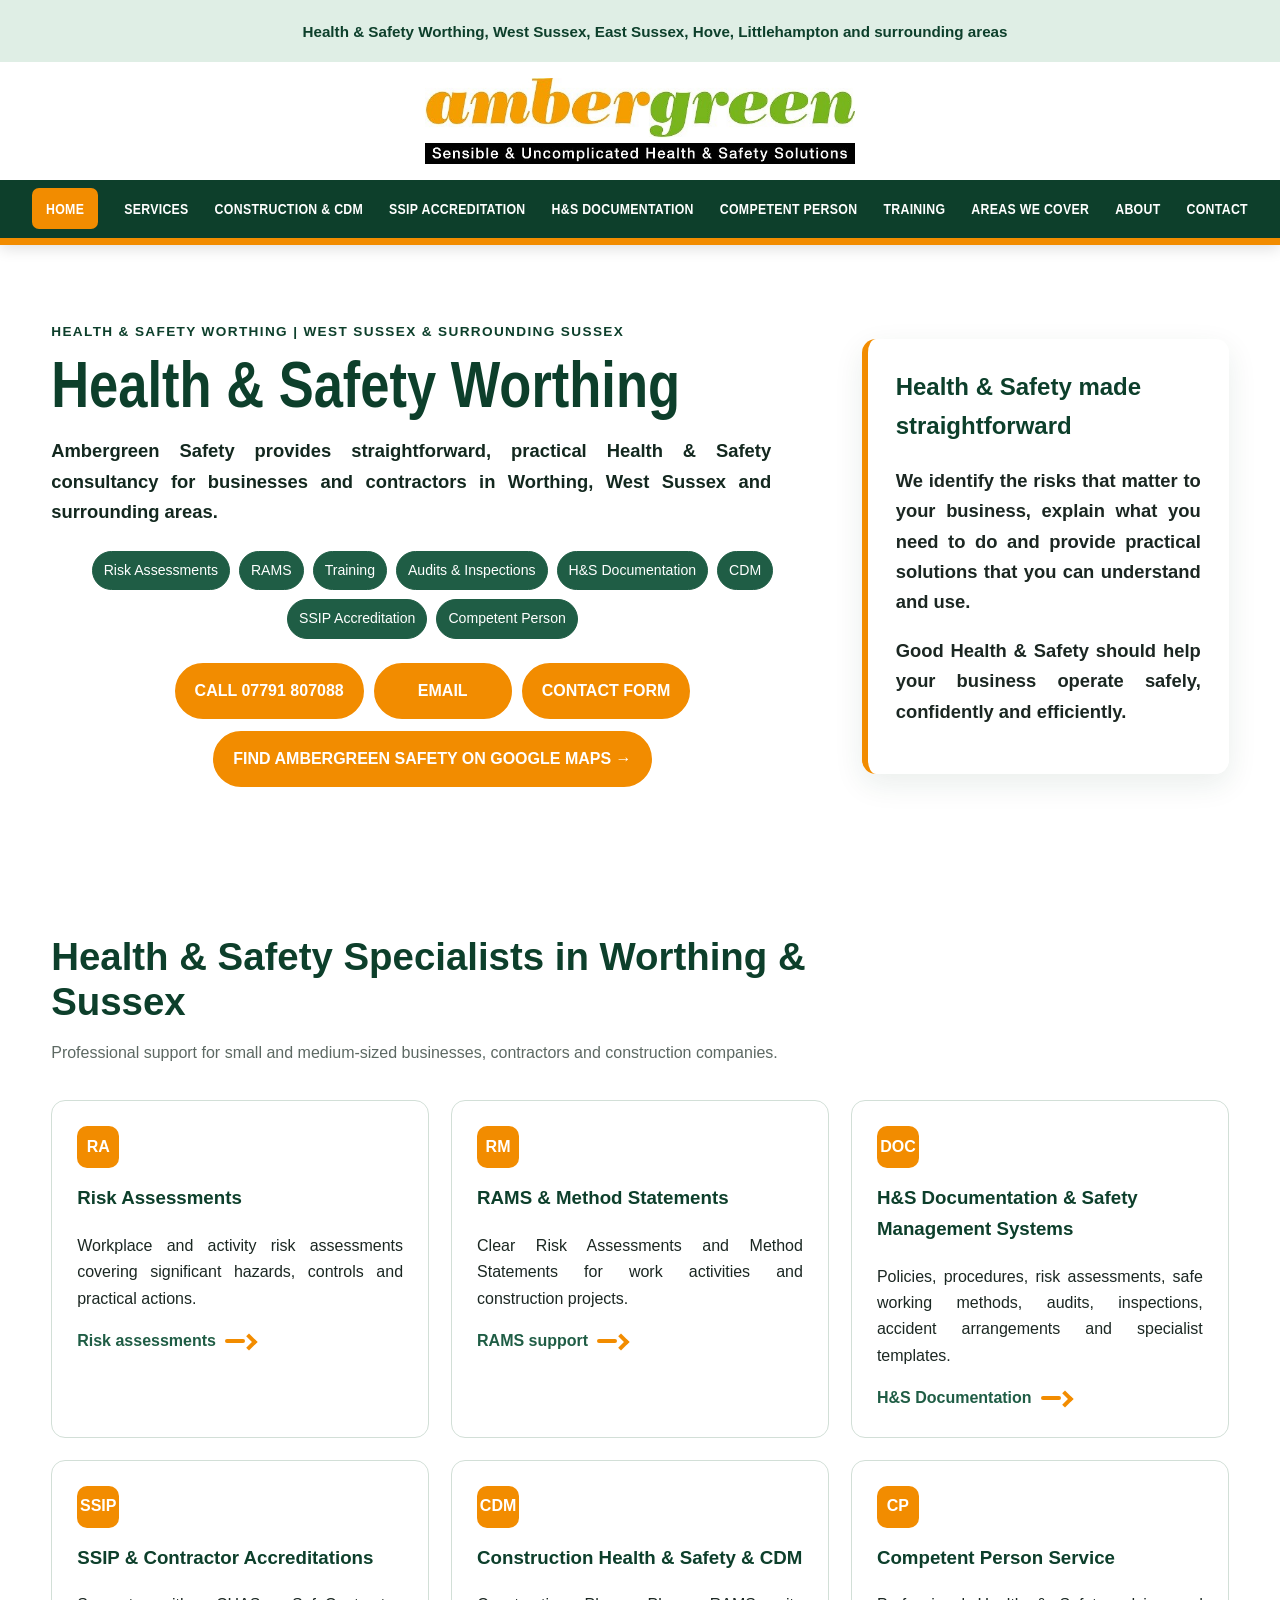
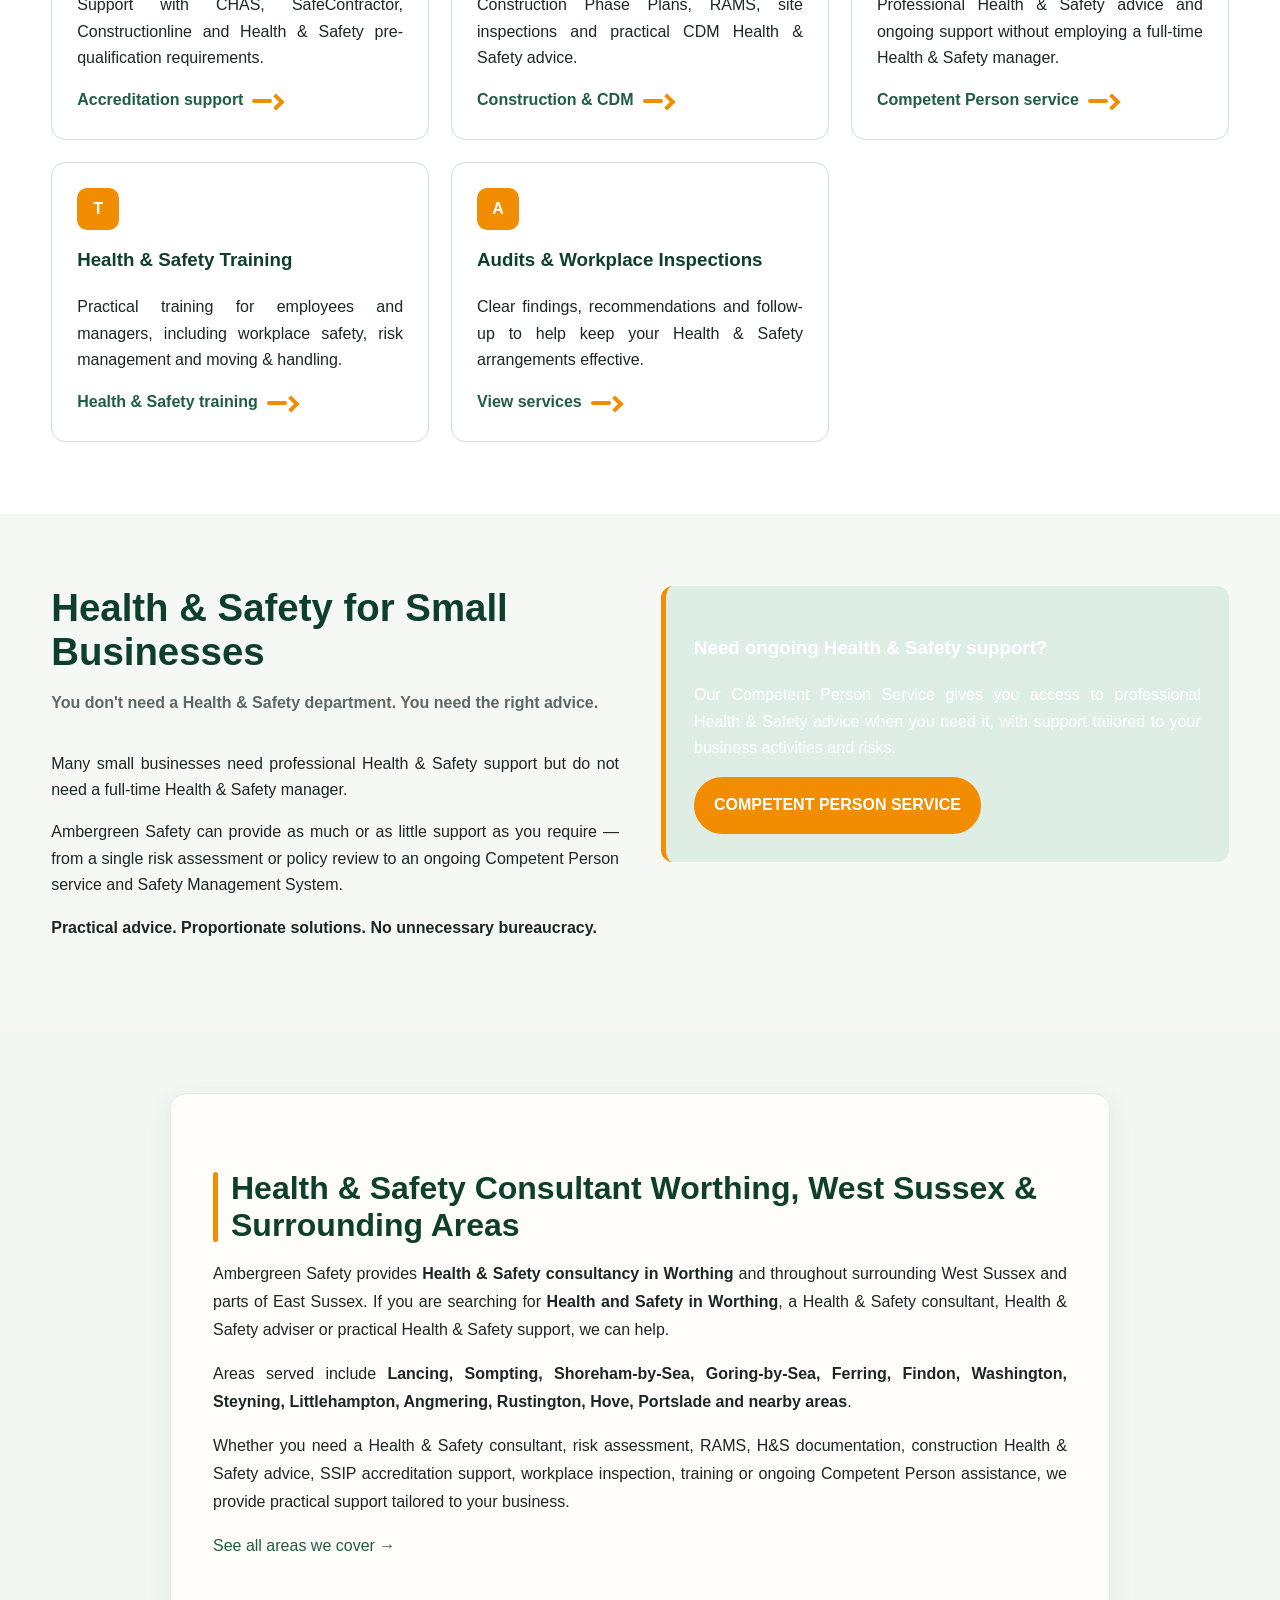
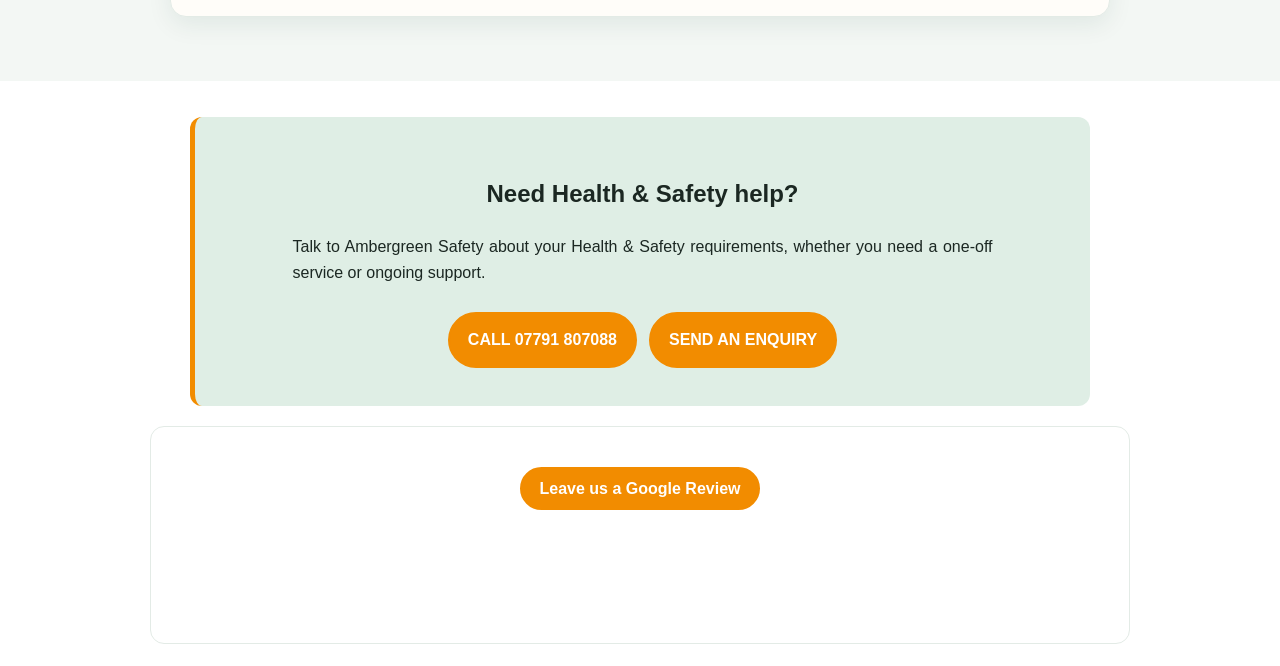
==== commit d2ac4ed2: "Refine home link arrows with proportional shaft and arrowhead" ====
--- a/index.html
+++ b/index.html
@@ -1 +1 @@
-<!doctype html><html lang="en-GB"><head><meta charset="utf-8"><meta name="viewport" content="width=device-width,initial-scale=1"><title>Health & Safety Worthing | Health & Safety Consultant | Ambergreen Safety</title><meta name="description" content="Health & Safety Worthing and West Sussex. Ambergreen Safety provides practical Health & Safety consultancy, risk assessments, RAMS, H&S documentation, CDM, SSIP accreditation, audits, training and Competent Person support."><meta name="robots" content="index,follow,max-image-preview:large"><meta name="theme-color" content="#123d2e"><link rel="icon" type="image/svg+xml" href="favicon.svg?v=34"><link rel="shortcut icon" href="favicon.svg?v=34"><link rel="canonical" href="https://www.ambergreensafety.co.uk/"><meta property="og:title" content="Health & Safety Worthing | Ambergreen Safety"><meta property="og:description" content="Practical Health & Safety support for businesses and contractors in Worthing, West Sussex and surrounding Sussex areas."><meta property="og:type" content="website"><meta property="og:url" content="https://www.ambergreensafety.co.uk/"><meta property="og:site_name" content="Ambergreen Safety"><link rel="stylesheet" href="assets/style.css?v=34"><style>.card .icon{background:#f28c00!important;background-color:#f28c00!important;color:#fff!important;border-color:#f28c00!important;text-decoration:none!important;cursor:pointer!important;pointer-events:auto!important;position:relative!important;z-index:5!important}.card .icon:hover{background:#d97700!important;text-decoration:none!important}.card .more{display:inline-flex!important;align-items:center!important;gap:7px!important}.card .more .link-arrow{color:#f28c00!important;font-size:1.7em!important;font-weight:900!important;line-height:.7!important;text-decoration:none!important}.card .more:hover .link-arrow{color:#d97700!important;transform:translateX(2px)}</style><script type="application/ld+json">{"@context":"https://schema.org","@type":"ProfessionalService","name":"Ambergreen Safety","url":"https://www.ambergreensafety.co.uk/","logo":"https://www.ambergreensafety.co.uk/ambergreen_logo_v02.gif.jpg","telephone":"+447791807088","email":"info@ambergreensafety.co.uk","address":{"@type":"PostalAddress","streetAddress":"11 Ladydell Road","addressLocality":"Worthing","addressRegion":"West Sussex","postalCode":"BN11 2LD","addressCountry":"GB"},"areaServed":["Worthing","West Sussex","East Sussex","Hove","Littlehampton","Lancing","Sompting","Shoreham-by-Sea","Goring-by-Sea","Ferring","Findon","Washington","Steyning","Angmering","Rustington","Portslade","Brighton"],"serviceType":["Health & Safety Consultancy","Risk Assessments","RAMS","Health & Safety Documentation","Safety Management Systems","CDM Consultancy","SSIP Accreditation Support","Competent Person Service","Health & Safety Training","Health & Safety Audits"]}</script></head><body><header><div class="container nav"><a class="logo" href="index.html" aria-label="Ambergreen Safety home"><img src="./ambergreen_logo_v02.gif.jpg?v=2" alt="Ambergreen Safety Health & Safety Consultancy" class="brand-logo"></a><nav><ul><li><a href="index.html">Home</a></li><li><a href="services.html">Services</a></li><li><a href="construction-cdm.html">Construction & CDM</a></li><li><a href="ssip-accreditation.html">SSIP Accreditation</a></li><li><a href="hs-documentation.html">H&S Documentation</a></li><li><a href="competent-person.html">Competent Person</a></li><li><a href="training.html">Training</a></li><li><a href="areas-we-cover.html">Areas We Cover</a></li><li><a href="about.html">About</a></li><li><a href="contact.html">Contact</a></li></ul></nav><button class="menu-btn" aria-label="Open menu">☰</button></div></header><main><section class="hero"><div class="container hero-grid"><div><div class="eyebrow">Health & Safety Worthing | West Sussex & surrounding Sussex</div><h1>Health & Safety Worthing</h1><p>Ambergreen Safety provides straightforward, practical Health & Safety consultancy for businesses and contractors in Worthing, West Sussex and surrounding areas.</p><div class="pills" style="display:flex;flex-wrap:wrap;justify-content:center;align-items:center;gap:9px;margin:24px auto;max-width:760px"><span class="pill">Risk Assessments</span><span class="pill">RAMS</span><span class="pill">Training</span><span class="pill">Audits & Inspections</span><span class="pill">H&S Documentation</span><span class="pill">CDM</span><span class="pill">SSIP Accreditation</span><span class="pill">Competent Person</span></div><div class="btns" style="justify-content:center"><a class="btn btn-primary" href="tel:07791807088" onclick="return confirm('Do you want to phone Ambergreen Safety on 07791 807088?');">Call 07791 807088</a><a class="btn btn-secondary" href="mailto:info@ambergreensafety.co.uk">Email</a><a class="btn btn-secondary" href="contact.html">Contact Form</a></div></div><div class="hero-card"><h2>Health & Safety made straightforward</h2><p>We identify the risks that matter to your business, explain what you need to do and provide practical solutions that you can understand and use.</p><p><strong>Good Health & Safety should help your business operate safely, confidently and efficiently.</strong></p></div></div></section><section><div class="container"><div class="section-head"><h2>Health & Safety Specialists in Worthing & Sussex</h2><p>Professional support for small and medium-sized businesses, contractors and construction companies.</p></div><div class="grid"><div class="card"><a class="icon" href="risk-assessments.html">RA</a><h3>Risk Assessments</h3><p>Workplace and activity risk assessments covering significant hazards, controls and practical actions.</p><a class="more" href="risk-assessments.html">Risk assessments <span class="link-arrow">→</span></a></div><div class="card"><a class="icon" href="construction-cdm.html">RM</a><h3>RAMS & Method Statements</h3><p>Clear Risk Assessments and Method Statements for work activities and construction projects.</p><a class="more" href="construction-cdm.html">RAMS support <span class="link-arrow">→</span></a></div><div class="card"><a class="icon" href="hs-documentation.html">DOC</a><h3>H&S Documentation & Safety Management Systems</h3><p>Policies, procedures, risk assessments, safe working methods, audits, inspections, accident arrangements and specialist templates.</p><a class="more" href="hs-documentation.html">H&S Documentation <span class="link-arrow">→</span></a></div><div class="card"><a class="icon" href="ssip-accreditation.html">SSIP</a><h3>SSIP & Contractor Accreditations</h3><p>Support with CHAS, SafeContractor, Constructionline and Health & Safety pre-qualification requirements.</p><a class="more" href="ssip-accreditation.html">Accreditation support <span class="link-arrow">→</span></a></div><div class="card"><a class="icon" href="construction-cdm.html">CDM</a><h3>Construction Health & Safety & CDM</h3><p>Construction Phase Plans, RAMS, site inspections and practical CDM Health & Safety advice.</p><a class="more" href="construction-cdm.html">Construction & CDM <span class="link-arrow">→</span></a></div><div class="card"><a class="icon" href="competent-person.html">CP</a><h3>Competent Person Service</h3><p>Professional Health & Safety advice and ongoing support without employing a full-time Health & Safety manager.</p><a class="more" href="competent-person.html">Competent Person service <span class="link-arrow">→</span></a></div><div class="card"><a class="icon" href="training.html">T</a><h3>Health & Safety Training</h3><p>Practical training for employees and managers, including workplace safety, risk management and moving & handling.</p><a class="more" href="training.html">Health & Safety training <span class="link-arrow">→</span></a></div><div class="card"><a class="icon" href="services.html">A</a><h3>Audits & Workplace Inspections</h3><p>Clear findings, recommendations and follow-up to help keep your Health & Safety arrangements effective.</p><a class="more" href="services.html">View services <span class="link-arrow">→</span></a></div></div></div></section><section class="alt"><div class="container two-col"><div><div class="section-head"><h2>Health & Safety for Small Businesses</h2><p><strong>You don't need a Health & Safety department. You need the right advice.</strong></p></div><p>Many small businesses need professional Health & Safety support but do not need a full-time Health & Safety manager.</p><p>Ambergreen Safety can provide as much or as little support as you require — from a single risk assessment or policy review to an ongoing Competent Person service and Safety Management System.</p><p><strong>Practical advice. Proportionate solutions. No unnecessary bureaucracy.</strong></p></div><div class="callout"><h3>Need ongoing Health & Safety support?</h3><p>Our Competent Person Service gives you access to professional Health & Safety advice when you need it, with support tailored to your business activities and risks.</p><a class="btn btn-green" href="competent-person.html">Competent Person Service</a></div></div></section><section><div class="container content"><h2>Health & Safety Consultant Worthing, West Sussex & Surrounding Areas</h2><p>Ambergreen Safety provides <strong>Health & Safety consultancy in Worthing</strong> and throughout surrounding West Sussex and parts of East Sussex. If you are searching for <strong>Health and Safety in Worthing</strong>, a Health & Safety consultant, Health & Safety adviser or practical Health & Safety support, we can help.</p><p>Areas served include <strong>Lancing, Sompting, Shoreham-by-Sea, Goring-by-Sea, Ferring, Findon, Washington, Steyning, Littlehampton, Angmering, Rustington, Hove, Portslade and nearby areas</strong>.</p><p>Whether you need a Health & Safety consultant, risk assessment, RAMS, H&S documentation, construction Health & Safety advice, SSIP accreditation support, workplace inspection, training or ongoing Competent Person assistance, we provide practical support tailored to your business.</p><p><a href="areas-we-cover.html">See all areas we cover →</a></p></div></section><section class="cta"><div class="container"><h2>Need Health & Safety help?</h2><p>Talk to Ambergreen Safety about your Health & Safety requirements, whether you need a one-off service or ongoing support.</p><div class="btns" style="justify-content:center"><a class="btn btn-primary" href="tel:07791807088">Call 07791 807088</a><a class="btn btn-secondary" href="contact.html">Send an enquiry</a></div></div></section></main><footer><div class="container"><h3>Ambergreen Safety © 2026</h3><p>Practical Health & Safety consultancy for businesses in Worthing, West Sussex and surrounding Sussex areas.</p></div></footer><script src="assets/site.js?v=38"></script></body></html>+<!doctype html><html lang="en-GB"><head><meta charset="utf-8"><meta name="viewport" content="width=device-width,initial-scale=1"><title>Health & Safety Worthing | Health & Safety Consultant | Ambergreen Safety</title><meta name="description" content="Health & Safety Worthing and West Sussex. Ambergreen Safety provides practical Health & Safety consultancy, risk assessments, RAMS, H&S documentation, CDM, SSIP accreditation, audits, training and Competent Person support."><meta name="robots" content="index,follow,max-image-preview:large"><meta name="theme-color" content="#123d2e"><link rel="icon" type="image/svg+xml" href="favicon.svg?v=34"><link rel="shortcut icon" href="favicon.svg?v=34"><link rel="canonical" href="https://www.ambergreensafety.co.uk/"><meta property="og:title" content="Health & Safety Worthing | Ambergreen Safety"><meta property="og:description" content="Practical Health & Safety support for businesses and contractors in Worthing, West Sussex and surrounding Sussex areas."><meta property="og:type" content="website"><meta property="og:url" content="https://www.ambergreensafety.co.uk/"><meta property="og:site_name" content="Ambergreen Safety"><link rel="stylesheet" href="assets/style.css?v=34"><style>.card .icon{background:#f28c00!important;background-color:#f28c00!important;color:#fff!important;border-color:#f28c00!important;text-decoration:none!important;cursor:pointer!important;pointer-events:auto!important;position:relative!important;z-index:5!important}.card .icon:hover{background:#d97700!important;text-decoration:none!important}.card .more{display:inline-flex!important;align-items:center!important;gap:9px!important}.card .more .link-arrow{position:relative!important;display:inline-block!important;width:30px!important;height:16px!important;flex:0 0 30px!important;font-size:0!important;line-height:0!important}.card .more .link-arrow:before{content:""!important;position:absolute!important;left:0!important;top:6px!important;width:20px!important;height:4px!important;background:#f28c00!important;border-radius:2px!important}.card .more .link-arrow:after{content:""!important;position:absolute!important;right:0!important;top:3px!important;width:8px!important;height:8px!important;border-top:4px solid #f28c00!important;border-right:4px solid #f28c00!important;transform:rotate(45deg)!important}.card .more:hover .link-arrow{transform:translateX(2px)!important}.card .more:hover .link-arrow:before{background:#d97700!important}.card .more:hover .link-arrow:after{border-color:#d97700!important}</style><script type="application/ld+json">{"@context":"https://schema.org","@type":"ProfessionalService","name":"Ambergreen Safety","url":"https://www.ambergreensafety.co.uk/","logo":"https://www.ambergreensafety.co.uk/ambergreen_logo_v02.gif.jpg","telephone":"+447791807088","email":"info@ambergreensafety.co.uk","address":{"@type":"PostalAddress","streetAddress":"11 Ladydell Road","addressLocality":"Worthing","addressRegion":"West Sussex","postalCode":"BN11 2LD","addressCountry":"GB"},"areaServed":["Worthing","West Sussex","East Sussex","Hove","Littlehampton","Lancing","Sompting","Shoreham-by-Sea","Goring-by-Sea","Ferring","Findon","Washington","Steyning","Angmering","Rustington","Portslade","Brighton"],"serviceType":["Health & Safety Consultancy","Risk Assessments","RAMS","Health & Safety Documentation","Safety Management Systems","CDM Consultancy","SSIP Accreditation Support","Competent Person Service","Health & Safety Training","Health & Safety Audits"]}</script></head><body><header><div class="container nav"><a class="logo" href="index.html" aria-label="Ambergreen Safety home"><img src="./ambergreen_logo_v02.gif.jpg?v=2" alt="Ambergreen Safety Health & Safety Consultancy" class="brand-logo"></a><nav><ul><li><a href="index.html">Home</a></li><li><a href="services.html">Services</a></li><li><a href="construction-cdm.html">Construction & CDM</a></li><li><a href="ssip-accreditation.html">SSIP Accreditation</a></li><li><a href="hs-documentation.html">H&S Documentation</a></li><li><a href="competent-person.html">Competent Person</a></li><li><a href="training.html">Training</a></li><li><a href="areas-we-cover.html">Areas We Cover</a></li><li><a href="about.html">About</a></li><li><a href="contact.html">Contact</a></li></ul></nav><button class="menu-btn" aria-label="Open menu">☰</button></div></header><main><section class="hero"><div class="container hero-grid"><div><div class="eyebrow">Health & Safety Worthing | West Sussex & surrounding Sussex</div><h1>Health & Safety Worthing</h1><p>Ambergreen Safety provides straightforward, practical Health & Safety consultancy for businesses and contractors in Worthing, West Sussex and surrounding areas.</p><div class="pills" style="display:flex;flex-wrap:wrap;justify-content:center;align-items:center;gap:9px;margin:24px auto;max-width:760px"><span class="pill">Risk Assessments</span><span class="pill">RAMS</span><span class="pill">Training</span><span class="pill">Audits & Inspections</span><span class="pill">H&S Documentation</span><span class="pill">CDM</span><span class="pill">SSIP Accreditation</span><span class="pill">Competent Person</span></div><div class="btns" style="justify-content:center"><a class="btn btn-primary" href="tel:07791807088" onclick="return confirm('Do you want to phone Ambergreen Safety on 07791 807088?');">Call 07791 807088</a><a class="btn btn-secondary" href="mailto:info@ambergreensafety.co.uk">Email</a><a class="btn btn-secondary" href="contact.html">Contact Form</a></div></div><div class="hero-card"><h2>Health & Safety made straightforward</h2><p>We identify the risks that matter to your business, explain what you need to do and provide practical solutions that you can understand and use.</p><p><strong>Good Health & Safety should help your business operate safely, confidently and efficiently.</strong></p></div></div></section><section><div class="container"><div class="section-head"><h2>Health & Safety Specialists in Worthing & Sussex</h2><p>Professional support for small and medium-sized businesses, contractors and construction companies.</p></div><div class="grid"><div class="card"><a class="icon" href="risk-assessments.html">RA</a><h3>Risk Assessments</h3><p>Workplace and activity risk assessments covering significant hazards, controls and practical actions.</p><a class="more" href="risk-assessments.html">Risk assessments <span class="link-arrow">→</span></a></div><div class="card"><a class="icon" href="construction-cdm.html">RM</a><h3>RAMS & Method Statements</h3><p>Clear Risk Assessments and Method Statements for work activities and construction projects.</p><a class="more" href="construction-cdm.html">RAMS support <span class="link-arrow">→</span></a></div><div class="card"><a class="icon" href="hs-documentation.html">DOC</a><h3>H&S Documentation & Safety Management Systems</h3><p>Policies, procedures, risk assessments, safe working methods, audits, inspections, accident arrangements and specialist templates.</p><a class="more" href="hs-documentation.html">H&S Documentation <span class="link-arrow">→</span></a></div><div class="card"><a class="icon" href="ssip-accreditation.html">SSIP</a><h3>SSIP & Contractor Accreditations</h3><p>Support with CHAS, SafeContractor, Constructionline and Health & Safety pre-qualification requirements.</p><a class="more" href="ssip-accreditation.html">Accreditation support <span class="link-arrow">→</span></a></div><div class="card"><a class="icon" href="construction-cdm.html">CDM</a><h3>Construction Health & Safety & CDM</h3><p>Construction Phase Plans, RAMS, site inspections and practical CDM Health & Safety advice.</p><a class="more" href="construction-cdm.html">Construction & CDM <span class="link-arrow">→</span></a></div><div class="card"><a class="icon" href="competent-person.html">CP</a><h3>Competent Person Service</h3><p>Professional Health & Safety advice and ongoing support without employing a full-time Health & Safety manager.</p><a class="more" href="competent-person.html">Competent Person service <span class="link-arrow">→</span></a></div><div class="card"><a class="icon" href="training.html">T</a><h3>Health & Safety Training</h3><p>Practical training for employees and managers, including workplace safety, risk management and moving & handling.</p><a class="more" href="training.html">Health & Safety training <span class="link-arrow">→</span></a></div><div class="card"><a class="icon" href="services.html">A</a><h3>Audits & Workplace Inspections</h3><p>Clear findings, recommendations and follow-up to help keep your Health & Safety arrangements effective.</p><a class="more" href="services.html">View services <span class="link-arrow">→</span></a></div></div></div></section><section class="alt"><div class="container two-col"><div><div class="section-head"><h2>Health & Safety for Small Businesses</h2><p><strong>You don't need a Health & Safety department. You need the right advice.</strong></p></div><p>Many small businesses need professional Health & Safety support but do not need a full-time Health & Safety manager.</p><p>Ambergreen Safety can provide as much or as little support as you require — from a single risk assessment or policy review to an ongoing Competent Person service and Safety Management System.</p><p><strong>Practical advice. Proportionate solutions. No unnecessary bureaucracy.</strong></p></div><div class="callout"><h3>Need ongoing Health & Safety support?</h3><p>Our Competent Person Service gives you access to professional Health & Safety advice when you need it, with support tailored to your business activities and risks.</p><a class="btn btn-green" href="competent-person.html">Competent Person Service</a></div></div></section><section><div class="container content"><h2>Health & Safety Consultant Worthing, West Sussex & Surrounding Areas</h2><p>Ambergreen Safety provides <strong>Health & Safety consultancy in Worthing</strong> and throughout surrounding West Sussex and parts of East Sussex. If you are searching for <strong>Health and Safety in Worthing</strong>, a Health & Safety consultant, Health & Safety adviser or practical Health & Safety support, we can help.</p><p>Areas served include <strong>Lancing, Sompting, Shoreham-by-Sea, Goring-by-Sea, Ferring, Findon, Washington, Steyning, Littlehampton, Angmering, Rustington, Hove, Portslade and nearby areas</strong>.</p><p>Whether you need a Health & Safety consultant, risk assessment, RAMS, H&S documentation, construction Health & Safety advice, SSIP accreditation support, workplace inspection, training or ongoing Competent Person assistance, we provide practical support tailored to your business.</p><p><a href="areas-we-cover.html">See all areas we cover →</a></p></div></section><section class="cta"><div class="container"><h2>Need Health & Safety help?</h2><p>Talk to Ambergreen Safety about your Health & Safety requirements, whether you need a one-off service or ongoing support.</p><div class="btns" style="justify-content:center"><a class="btn btn-primary" href="tel:07791807088">Call 07791 807088</a><a class="btn btn-secondary" href="contact.html">Send an enquiry</a></div></div></section></main><footer><div class="container"><h3>Ambergreen Safety © 2026</h3><p>Practical Health & Safety consultancy for businesses in Worthing, West Sussex and surrounding Sussex areas.</p></div></footer><script src="assets/site.js?v=38"></script></body></html>
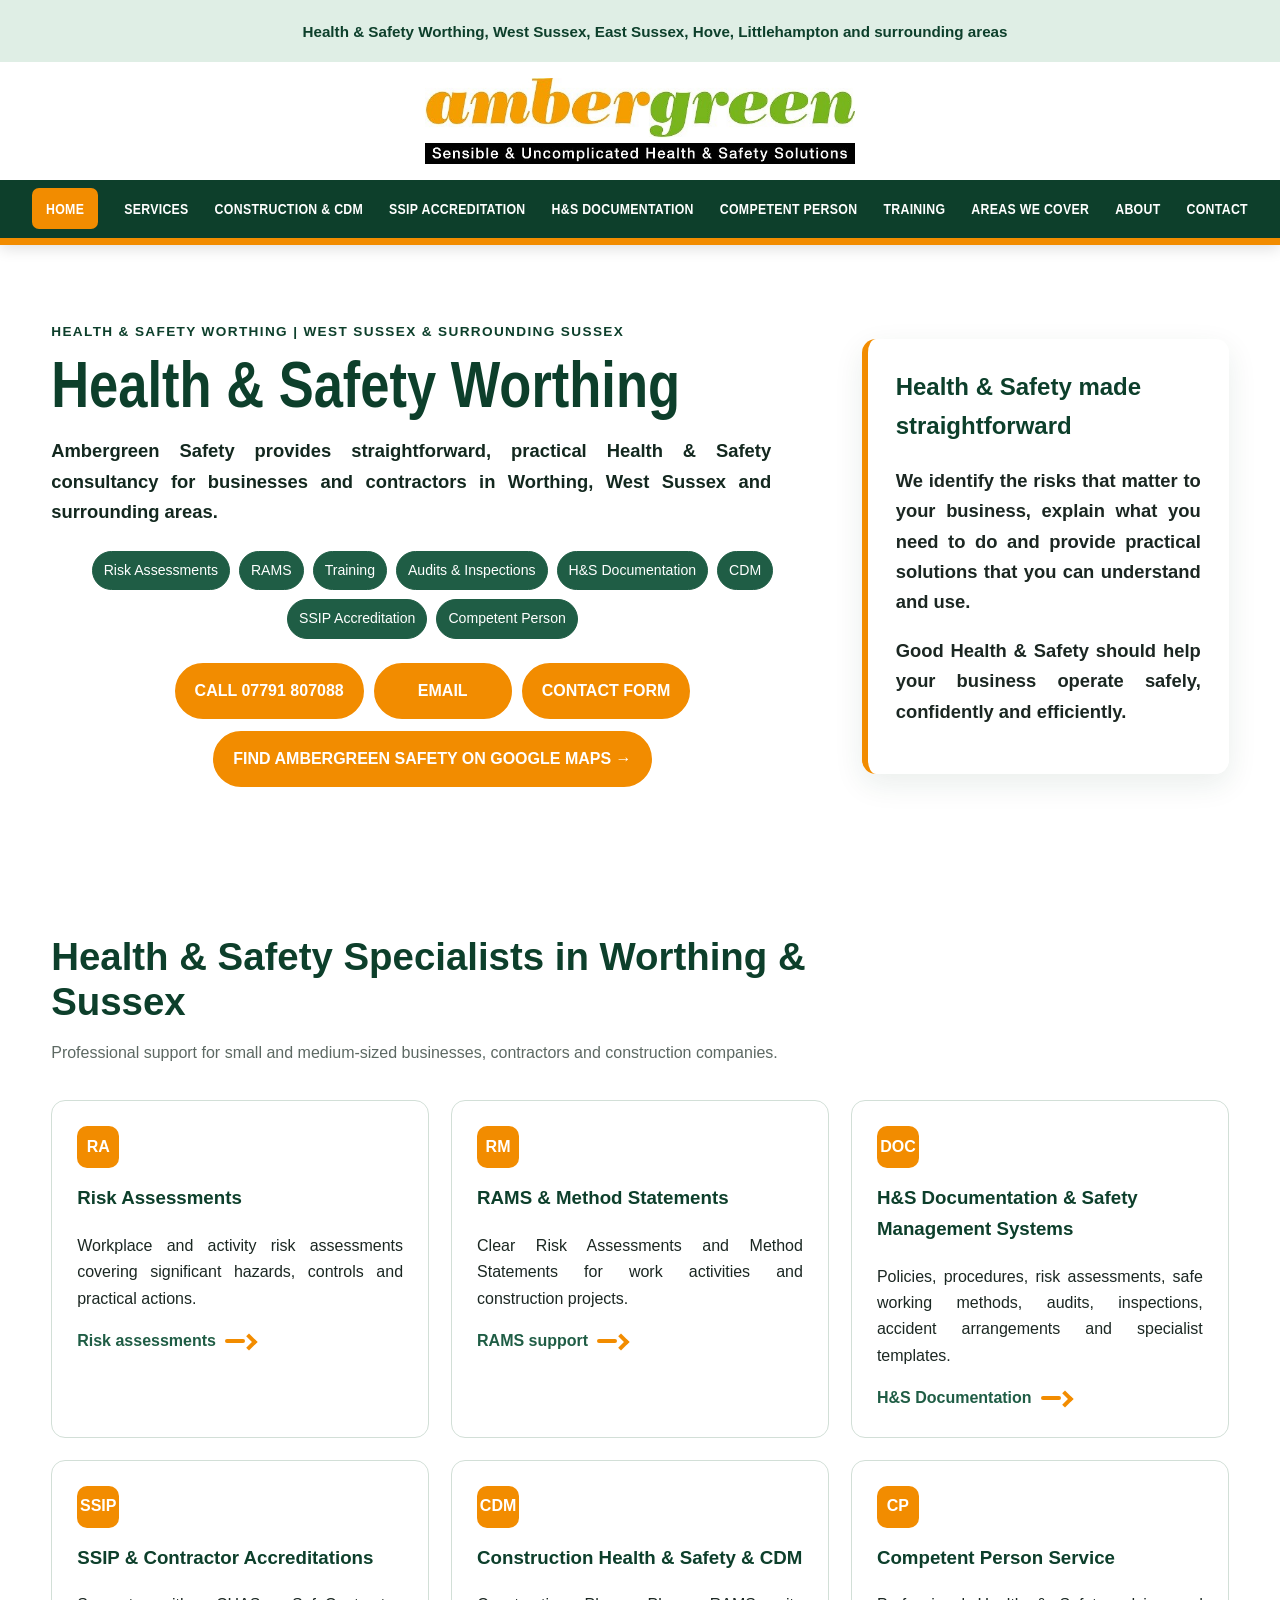
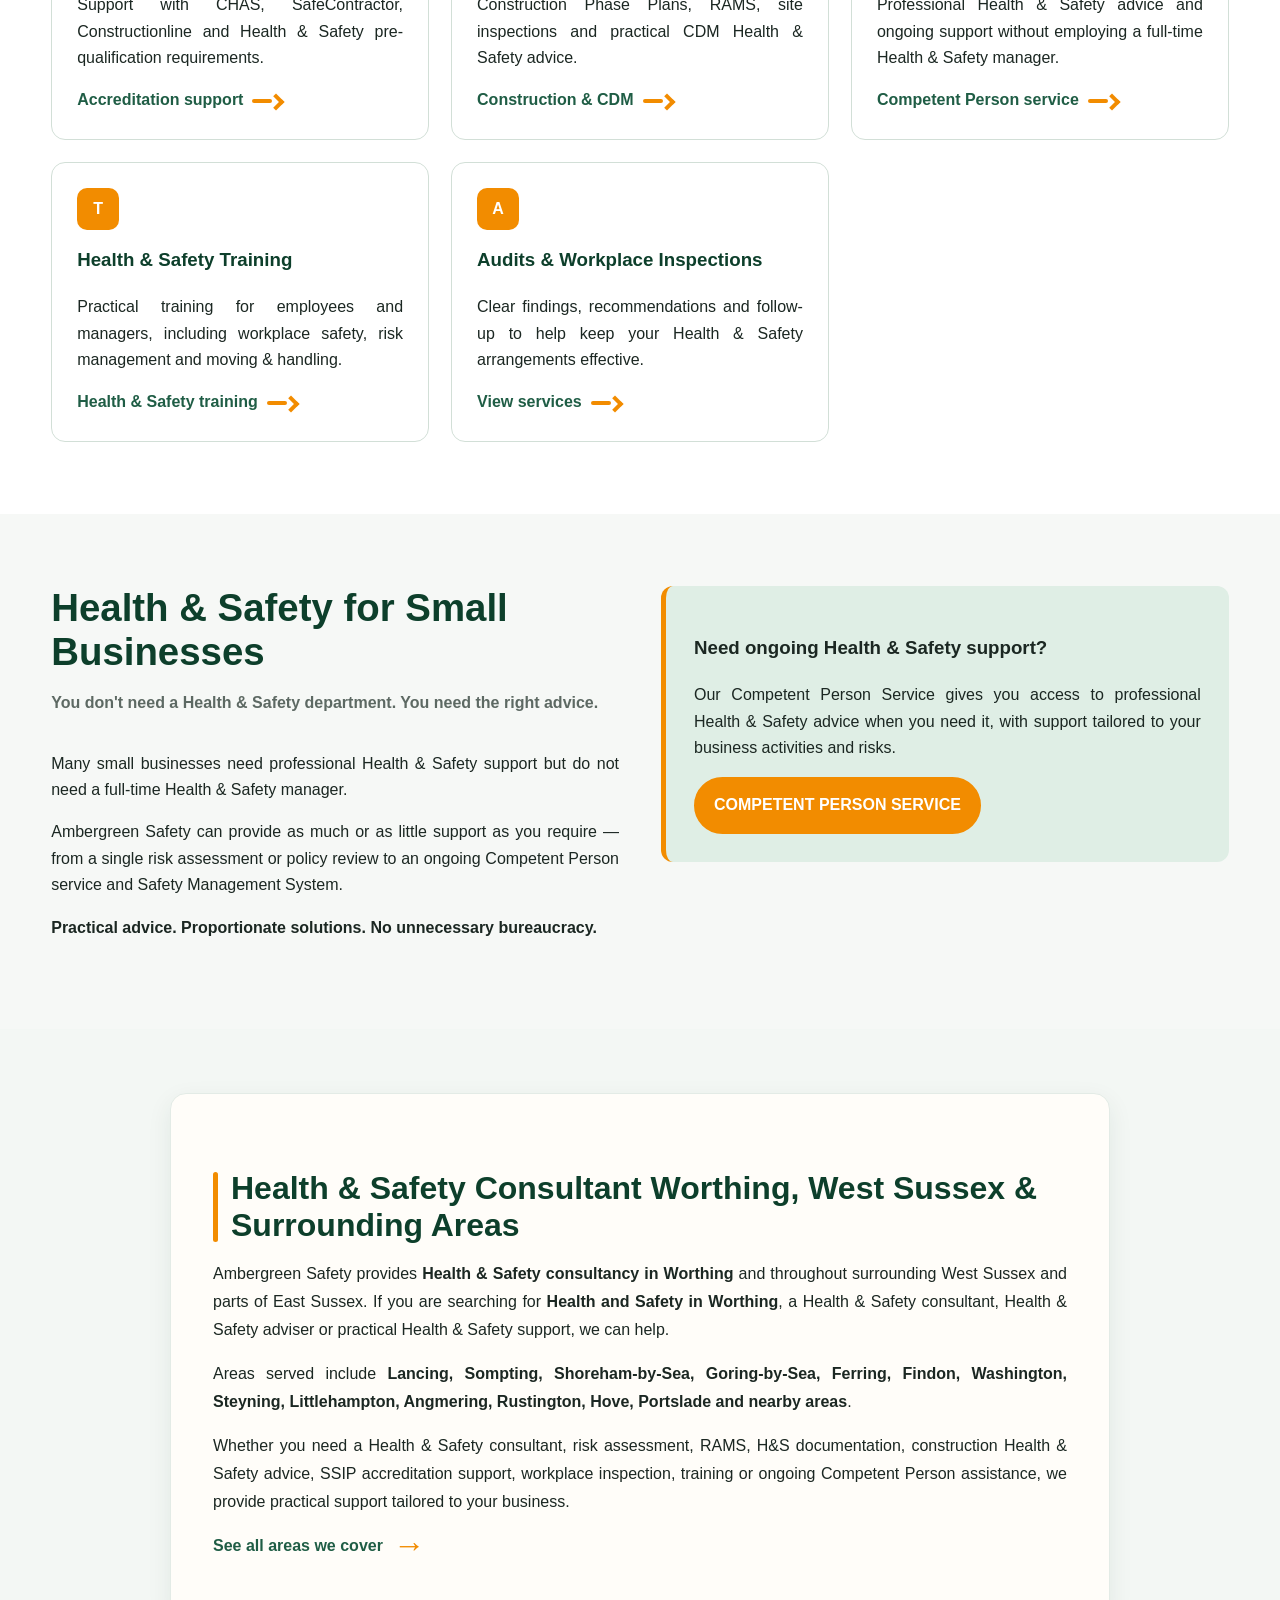
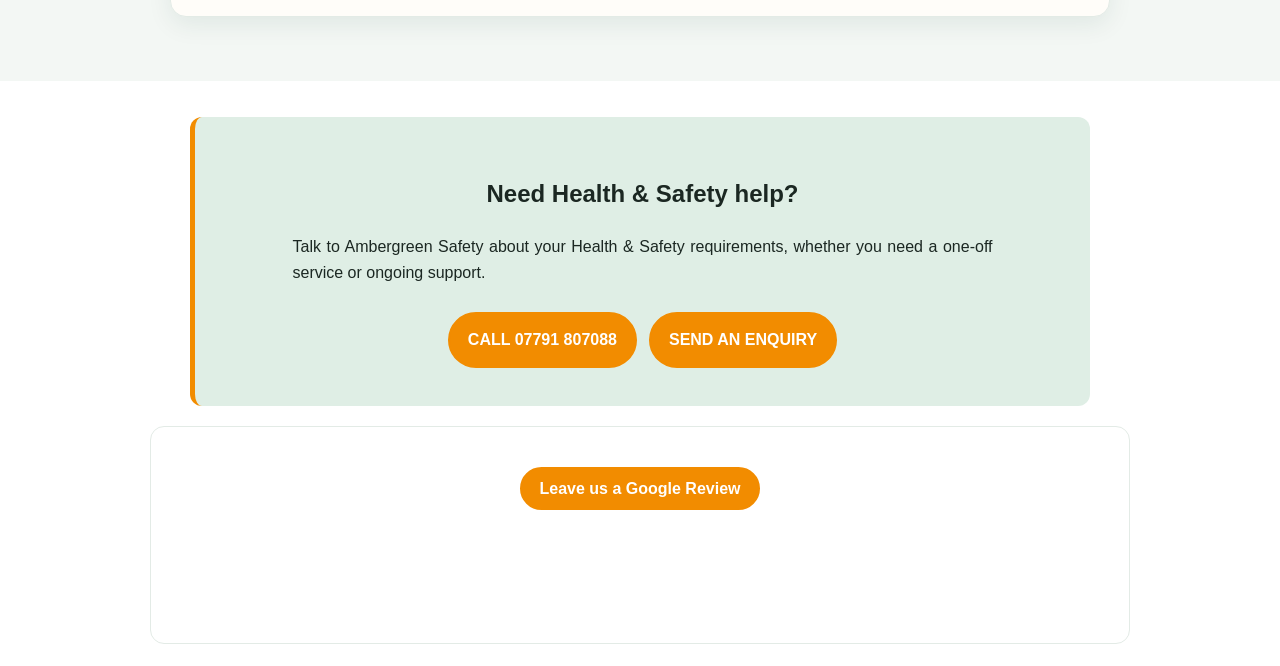
==== commit bff6df71: "Update corrected development website v39" ====
--- a/index.html
+++ b/index.html
@@ -1 +1 @@
-<!doctype html><html lang="en-GB"><head><meta charset="utf-8"><meta name="viewport" content="width=device-width,initial-scale=1"><title>Health & Safety Worthing | Health & Safety Consultant | Ambergreen Safety</title><meta name="description" content="Health & Safety Worthing and West Sussex. Ambergreen Safety provides practical Health & Safety consultancy, risk assessments, RAMS, H&S documentation, CDM, SSIP accreditation, audits, training and Competent Person support."><meta name="robots" content="index,follow,max-image-preview:large"><meta name="theme-color" content="#123d2e"><link rel="icon" type="image/svg+xml" href="favicon.svg?v=34"><link rel="shortcut icon" href="favicon.svg?v=34"><link rel="canonical" href="https://www.ambergreensafety.co.uk/"><meta property="og:title" content="Health & Safety Worthing | Ambergreen Safety"><meta property="og:description" content="Practical Health & Safety support for businesses and contractors in Worthing, West Sussex and surrounding Sussex areas."><meta property="og:type" content="website"><meta property="og:url" content="https://www.ambergreensafety.co.uk/"><meta property="og:site_name" content="Ambergreen Safety"><link rel="stylesheet" href="assets/style.css?v=34"><style>.card .icon{background:#f28c00!important;background-color:#f28c00!important;color:#fff!important;border-color:#f28c00!important;text-decoration:none!important;cursor:pointer!important;pointer-events:auto!important;position:relative!important;z-index:5!important}.card .icon:hover{background:#d97700!important;text-decoration:none!important}.card .more{display:inline-flex!important;align-items:center!important;gap:9px!important}.card .more .link-arrow{position:relative!important;display:inline-block!important;width:30px!important;height:16px!important;flex:0 0 30px!important;font-size:0!important;line-height:0!important}.card .more .link-arrow:before{content:""!important;position:absolute!important;left:0!important;top:6px!important;width:20px!important;height:4px!important;background:#f28c00!important;border-radius:2px!important}.card .more .link-arrow:after{content:""!important;position:absolute!important;right:0!important;top:3px!important;width:8px!important;height:8px!important;border-top:4px solid #f28c00!important;border-right:4px solid #f28c00!important;transform:rotate(45deg)!important}.card .more:hover .link-arrow{transform:translateX(2px)!important}.card .more:hover .link-arrow:before{background:#d97700!important}.card .more:hover .link-arrow:after{border-color:#d97700!important}</style><script type="application/ld+json">{"@context":"https://schema.org","@type":"ProfessionalService","name":"Ambergreen Safety","url":"https://www.ambergreensafety.co.uk/","logo":"https://www.ambergreensafety.co.uk/ambergreen_logo_v02.gif.jpg","telephone":"+447791807088","email":"info@ambergreensafety.co.uk","address":{"@type":"PostalAddress","streetAddress":"11 Ladydell Road","addressLocality":"Worthing","addressRegion":"West Sussex","postalCode":"BN11 2LD","addressCountry":"GB"},"areaServed":["Worthing","West Sussex","East Sussex","Hove","Littlehampton","Lancing","Sompting","Shoreham-by-Sea","Goring-by-Sea","Ferring","Findon","Washington","Steyning","Angmering","Rustington","Portslade","Brighton"],"serviceType":["Health & Safety Consultancy","Risk Assessments","RAMS","Health & Safety Documentation","Safety Management Systems","CDM Consultancy","SSIP Accreditation Support","Competent Person Service","Health & Safety Training","Health & Safety Audits"]}</script></head><body><header><div class="container nav"><a class="logo" href="index.html" aria-label="Ambergreen Safety home"><img src="./ambergreen_logo_v02.gif.jpg?v=2" alt="Ambergreen Safety Health & Safety Consultancy" class="brand-logo"></a><nav><ul><li><a href="index.html">Home</a></li><li><a href="services.html">Services</a></li><li><a href="construction-cdm.html">Construction & CDM</a></li><li><a href="ssip-accreditation.html">SSIP Accreditation</a></li><li><a href="hs-documentation.html">H&S Documentation</a></li><li><a href="competent-person.html">Competent Person</a></li><li><a href="training.html">Training</a></li><li><a href="areas-we-cover.html">Areas We Cover</a></li><li><a href="about.html">About</a></li><li><a href="contact.html">Contact</a></li></ul></nav><button class="menu-btn" aria-label="Open menu">☰</button></div></header><main><section class="hero"><div class="container hero-grid"><div><div class="eyebrow">Health & Safety Worthing | West Sussex & surrounding Sussex</div><h1>Health & Safety Worthing</h1><p>Ambergreen Safety provides straightforward, practical Health & Safety consultancy for businesses and contractors in Worthing, West Sussex and surrounding areas.</p><div class="pills" style="display:flex;flex-wrap:wrap;justify-content:center;align-items:center;gap:9px;margin:24px auto;max-width:760px"><span class="pill">Risk Assessments</span><span class="pill">RAMS</span><span class="pill">Training</span><span class="pill">Audits & Inspections</span><span class="pill">H&S Documentation</span><span class="pill">CDM</span><span class="pill">SSIP Accreditation</span><span class="pill">Competent Person</span></div><div class="btns" style="justify-content:center"><a class="btn btn-primary" href="tel:07791807088" onclick="return confirm('Do you want to phone Ambergreen Safety on 07791 807088?');">Call 07791 807088</a><a class="btn btn-secondary" href="mailto:info@ambergreensafety.co.uk">Email</a><a class="btn btn-secondary" href="contact.html">Contact Form</a></div></div><div class="hero-card"><h2>Health & Safety made straightforward</h2><p>We identify the risks that matter to your business, explain what you need to do and provide practical solutions that you can understand and use.</p><p><strong>Good Health & Safety should help your business operate safely, confidently and efficiently.</strong></p></div></div></section><section><div class="container"><div class="section-head"><h2>Health & Safety Specialists in Worthing & Sussex</h2><p>Professional support for small and medium-sized businesses, contractors and construction companies.</p></div><div class="grid"><div class="card"><a class="icon" href="risk-assessments.html">RA</a><h3>Risk Assessments</h3><p>Workplace and activity risk assessments covering significant hazards, controls and practical actions.</p><a class="more" href="risk-assessments.html">Risk assessments <span class="link-arrow">→</span></a></div><div class="card"><a class="icon" href="construction-cdm.html">RM</a><h3>RAMS & Method Statements</h3><p>Clear Risk Assessments and Method Statements for work activities and construction projects.</p><a class="more" href="construction-cdm.html">RAMS support <span class="link-arrow">→</span></a></div><div class="card"><a class="icon" href="hs-documentation.html">DOC</a><h3>H&S Documentation & Safety Management Systems</h3><p>Policies, procedures, risk assessments, safe working methods, audits, inspections, accident arrangements and specialist templates.</p><a class="more" href="hs-documentation.html">H&S Documentation <span class="link-arrow">→</span></a></div><div class="card"><a class="icon" href="ssip-accreditation.html">SSIP</a><h3>SSIP & Contractor Accreditations</h3><p>Support with CHAS, SafeContractor, Constructionline and Health & Safety pre-qualification requirements.</p><a class="more" href="ssip-accreditation.html">Accreditation support <span class="link-arrow">→</span></a></div><div class="card"><a class="icon" href="construction-cdm.html">CDM</a><h3>Construction Health & Safety & CDM</h3><p>Construction Phase Plans, RAMS, site inspections and practical CDM Health & Safety advice.</p><a class="more" href="construction-cdm.html">Construction & CDM <span class="link-arrow">→</span></a></div><div class="card"><a class="icon" href="competent-person.html">CP</a><h3>Competent Person Service</h3><p>Professional Health & Safety advice and ongoing support without employing a full-time Health & Safety manager.</p><a class="more" href="competent-person.html">Competent Person service <span class="link-arrow">→</span></a></div><div class="card"><a class="icon" href="training.html">T</a><h3>Health & Safety Training</h3><p>Practical training for employees and managers, including workplace safety, risk management and moving & handling.</p><a class="more" href="training.html">Health & Safety training <span class="link-arrow">→</span></a></div><div class="card"><a class="icon" href="services.html">A</a><h3>Audits & Workplace Inspections</h3><p>Clear findings, recommendations and follow-up to help keep your Health & Safety arrangements effective.</p><a class="more" href="services.html">View services <span class="link-arrow">→</span></a></div></div></div></section><section class="alt"><div class="container two-col"><div><div class="section-head"><h2>Health & Safety for Small Businesses</h2><p><strong>You don't need a Health & Safety department. You need the right advice.</strong></p></div><p>Many small businesses need professional Health & Safety support but do not need a full-time Health & Safety manager.</p><p>Ambergreen Safety can provide as much or as little support as you require — from a single risk assessment or policy review to an ongoing Competent Person service and Safety Management System.</p><p><strong>Practical advice. Proportionate solutions. No unnecessary bureaucracy.</strong></p></div><div class="callout"><h3>Need ongoing Health & Safety support?</h3><p>Our Competent Person Service gives you access to professional Health & Safety advice when you need it, with support tailored to your business activities and risks.</p><a class="btn btn-green" href="competent-person.html">Competent Person Service</a></div></div></section><section><div class="container content"><h2>Health & Safety Consultant Worthing, West Sussex & Surrounding Areas</h2><p>Ambergreen Safety provides <strong>Health & Safety consultancy in Worthing</strong> and throughout surrounding West Sussex and parts of East Sussex. If you are searching for <strong>Health and Safety in Worthing</strong>, a Health & Safety consultant, Health & Safety adviser or practical Health & Safety support, we can help.</p><p>Areas served include <strong>Lancing, Sompting, Shoreham-by-Sea, Goring-by-Sea, Ferring, Findon, Washington, Steyning, Littlehampton, Angmering, Rustington, Hove, Portslade and nearby areas</strong>.</p><p>Whether you need a Health & Safety consultant, risk assessment, RAMS, H&S documentation, construction Health & Safety advice, SSIP accreditation support, workplace inspection, training or ongoing Competent Person assistance, we provide practical support tailored to your business.</p><p><a href="areas-we-cover.html">See all areas we cover →</a></p></div></section><section class="cta"><div class="container"><h2>Need Health & Safety help?</h2><p>Talk to Ambergreen Safety about your Health & Safety requirements, whether you need a one-off service or ongoing support.</p><div class="btns" style="justify-content:center"><a class="btn btn-primary" href="tel:07791807088">Call 07791 807088</a><a class="btn btn-secondary" href="contact.html">Send an enquiry</a></div></div></section></main><footer><div class="container"><h3>Ambergreen Safety © 2026</h3><p>Practical Health & Safety consultancy for businesses in Worthing, West Sussex and surrounding Sussex areas.</p></div></footer><script src="assets/site.js?v=38"></script></body></html>+<!doctype html><html lang="en-GB"><head><meta charset="utf-8"><meta name="viewport" content="width=device-width,initial-scale=1"><title>Health & Safety Worthing | Health & Safety Consultant | Ambergreen Safety</title><meta name="description" content="Health & Safety Worthing and West Sussex. Ambergreen Safety provides practical Health & Safety consultancy, risk assessments, RAMS, H&S documentation, CDM, SSIP accreditation, audits, training and Competent Person support."><link rel="canonical" href="https://www.ambergreensafety.co.uk/"><meta name="robots" content="index,follow,max-image-preview:large"><meta name="theme-color" content="#123d2e"><link rel="icon" type="image/svg+xml" href="favicon.svg?v=39"><link rel="shortcut icon" href="favicon.svg?v=39"><meta property="og:title" content="Health & Safety Worthing | Ambergreen Safety"><meta property="og:description" content="Practical Health & Safety support for businesses and contractors in Worthing, West Sussex and surrounding Sussex areas."><meta property="og:type" content="website"><meta property="og:url" content="https://www.ambergreensafety.co.uk/"><meta property="og:site_name" content="Ambergreen Safety"><link rel="stylesheet" href="assets/style.css?v=39"><style>.card .icon{background:#f28c00!important;background-color:#f28c00!important;color:#fff!important;border-color:#f28c00!important;text-decoration:none!important;cursor:pointer!important;pointer-events:auto!important;position:relative!important;z-index:5!important}.card .icon:hover{background:#d97700!important;text-decoration:none!important}.card .more{display:inline-flex!important;align-items:center!important;gap:9px!important}.card .more .link-arrow{position:relative!important;display:inline-block!important;width:30px!important;height:16px!important;flex:0 0 30px!important;font-size:0!important;line-height:0!important}.card .more .link-arrow:before{content:""!important;position:absolute!important;left:0!important;top:6px!important;width:20px!important;height:4px!important;background:#f28c00!important;border-radius:2px!important}.card .more .link-arrow:after{content:""!important;position:absolute!important;right:0!important;top:3px!important;width:8px!important;height:8px!important;border-top:4px solid #f28c00!important;border-right:4px solid #f28c00!important;transform:rotate(45deg)!important}.card .more:hover .link-arrow{transform:translateX(2px)!important}.card .more:hover .link-arrow:before{background:#d97700!important}.card .more:hover .link-arrow:after{border-color:#d97700!important}</style><script type="application/ld+json">{"@context":"https://schema.org","@type":"ProfessionalService","name":"Ambergreen Safety","url":"https://www.ambergreensafety.co.uk/","logo":"https://www.ambergreensafety.co.uk/ambergreen_logo_v02.gif.jpg","telephone":"+447791807088","email":"info@ambergreensafety.co.uk","address":{"@type":"PostalAddress","streetAddress":"11 Ladydell Road","addressLocality":"Worthing","addressRegion":"West Sussex","postalCode":"BN11 2LD","addressCountry":"GB"},"areaServed":["Worthing","West Sussex","East Sussex","Hove","Littlehampton","Lancing","Sompting","Shoreham-by-Sea","Goring-by-Sea","Ferring","Findon","Washington","Steyning","Angmering","Rustington","Portslade","Brighton"],"serviceType":["Health & Safety Consultancy","Risk Assessments","RAMS","Health & Safety Documentation","Safety Management Systems","CDM Consultancy","SSIP Accreditation Support","Competent Person Service","Health & Safety Training","Health & Safety Audits"]}</script></head><body><header><div class="container nav"><a class="logo" href="index.html" aria-label="Ambergreen Safety home"><img src="./ambergreen_logo_v02.gif.jpg?v=2" alt="Ambergreen Safety Health & Safety Consultancy" class="brand-logo"></a><nav><ul><li><a href="index.html">Home</a></li><li><a href="services.html">Services</a></li><li><a href="construction-cdm.html">Construction & CDM</a></li><li><a href="ssip-accreditation.html">SSIP Accreditation</a></li><li><a href="hs-documentation.html">H&S Documentation</a></li><li><a href="competent-person.html">Competent Person</a></li><li><a href="training.html">Training</a></li><li><a href="areas-we-cover.html">Areas We Cover</a></li><li><a href="about.html">About</a></li><li><a href="contact.html">Contact</a></li></ul></nav><button class="menu-btn" aria-label="Open menu">☰</button></div></header><main><section class="hero"><div class="container hero-grid"><div><div class="eyebrow">Health & Safety Worthing | West Sussex & surrounding Sussex</div><h1>Health & Safety Worthing</h1><p>Ambergreen Safety provides straightforward, practical Health & Safety consultancy for businesses and contractors in Worthing, West Sussex and surrounding areas.</p><div class="pills" style="display:flex;flex-wrap:wrap;justify-content:center;align-items:center;gap:9px;margin:24px auto;max-width:760px"><span class="pill">Risk Assessments</span><span class="pill">RAMS</span><span class="pill">Training</span><span class="pill">Audits & Inspections</span><span class="pill">H&S Documentation</span><span class="pill">CDM</span><span class="pill">SSIP Accreditation</span><span class="pill">Competent Person</span></div><div class="btns" style="justify-content:center"><a class="btn btn-primary" href="tel:07791807088" onclick="return confirm('Do you want to phone Ambergreen Safety on 07791 807088?');">Call 07791 807088</a><a class="btn btn-secondary" href="mailto:info@ambergreensafety.co.uk">Email</a><a class="btn btn-secondary" href="contact.html">Contact Form</a></div></div><div class="hero-card"><h2>Health & Safety made straightforward</h2><p>We identify the risks that matter to your business, explain what you need to do and provide practical solutions that you can understand and use.</p><p><strong>Good Health & Safety should help your business operate safely, confidently and efficiently.</strong></p></div></div></section><section><div class="container"><div class="section-head"><h2>Health & Safety Specialists in Worthing & Sussex</h2><p>Professional support for small and medium-sized businesses, contractors and construction companies.</p></div><div class="grid"><div class="card"><a class="icon" href="risk-assessments.html">RA</a><h3>Risk Assessments</h3><p>Workplace and activity risk assessments covering significant hazards, controls and practical actions.</p><a class="more" href="risk-assessments.html">Risk assessments <span class="link-arrow">→</span></a></div><div class="card"><a class="icon" href="construction-cdm.html">RM</a><h3>RAMS & Method Statements</h3><p>Clear Risk Assessments and Method Statements for work activities and construction projects.</p><a class="more" href="construction-cdm.html">RAMS support <span class="link-arrow">→</span></a></div><div class="card"><a class="icon" href="hs-documentation.html">DOC</a><h3>H&S Documentation & Safety Management Systems</h3><p>Policies, procedures, risk assessments, safe working methods, audits, inspections, accident arrangements and specialist templates.</p><a class="more" href="hs-documentation.html">H&S Documentation <span class="link-arrow">→</span></a></div><div class="card"><a class="icon" href="ssip-accreditation.html">SSIP</a><h3>SSIP & Contractor Accreditations</h3><p>Support with CHAS, SafeContractor, Constructionline and Health & Safety pre-qualification requirements.</p><a class="more" href="ssip-accreditation.html">Accreditation support <span class="link-arrow">→</span></a></div><div class="card"><a class="icon" href="construction-cdm.html">CDM</a><h3>Construction Health & Safety & CDM</h3><p>Construction Phase Plans, RAMS, site inspections and practical CDM Health & Safety advice.</p><a class="more" href="construction-cdm.html">Construction & CDM <span class="link-arrow">→</span></a></div><div class="card"><a class="icon" href="competent-person.html">CP</a><h3>Competent Person Service</h3><p>Professional Health & Safety advice and ongoing support without employing a full-time Health & Safety manager.</p><a class="more" href="competent-person.html">Competent Person service <span class="link-arrow">→</span></a></div><div class="card"><a class="icon" href="training.html">T</a><h3>Health & Safety Training</h3><p>Practical training for employees and managers, including workplace safety, risk management and moving & handling.</p><a class="more" href="training.html">Health & Safety training <span class="link-arrow">→</span></a></div><div class="card"><a class="icon" href="services.html">A</a><h3>Audits & Workplace Inspections</h3><p>Clear findings, recommendations and follow-up to help keep your Health & Safety arrangements effective.</p><a class="more" href="services.html">View services <span class="link-arrow">→</span></a></div></div></div></section><section class="alt"><div class="container two-col"><div><div class="section-head"><h2>Health & Safety for Small Businesses</h2><p><strong>You don't need a Health & Safety department. You need the right advice.</strong></p></div><p>Many small businesses need professional Health & Safety support but do not need a full-time Health & Safety manager.</p><p>Ambergreen Safety can provide as much or as little support as you require — from a single risk assessment or policy review to an ongoing Competent Person service and Safety Management System.</p><p><strong>Practical advice. Proportionate solutions. No unnecessary bureaucracy.</strong></p></div><div class="callout"><h3>Need ongoing Health & Safety support?</h3><p>Our Competent Person Service gives you access to professional Health & Safety advice when you need it, with support tailored to your business activities and risks.</p><a class="btn btn-green" href="competent-person.html">Competent Person Service</a></div></div></section><section><div class="container content"><h2>Health & Safety Consultant Worthing, West Sussex & Surrounding Areas</h2><p>Ambergreen Safety provides <strong>Health & Safety consultancy in Worthing</strong> and throughout surrounding West Sussex and parts of East Sussex. If you are searching for <strong>Health and Safety in Worthing</strong>, a Health & Safety consultant, Health & Safety adviser or practical Health & Safety support, we can help.</p><p>Areas served include <strong>Lancing, Sompting, Shoreham-by-Sea, Goring-by-Sea, Ferring, Findon, Washington, Steyning, Littlehampton, Angmering, Rustington, Hove, Portslade and nearby areas</strong>.</p><p>Whether you need a Health & Safety consultant, risk assessment, RAMS, H&S documentation, construction Health & Safety advice, SSIP accreditation support, workplace inspection, training or ongoing Competent Person assistance, we provide practical support tailored to your business.</p><p><a class="areas-more" href="areas-we-cover.html">See all areas we cover <span class="link-arrow">→</span></a></p></div></section><section class="cta"><div class="container"><h2>Need Health & Safety help?</h2><p>Talk to Ambergreen Safety about your Health & Safety requirements, whether you need a one-off service or ongoing support.</p><div class="btns" style="justify-content:center"><a class="btn btn-primary" href="tel:07791807088">Call 07791 807088</a><a class="btn btn-secondary" href="contact.html">Send an enquiry</a></div></div></section></main><footer><div class="container"><h3>Ambergreen Safety © 2026</h3><p>Practical Health & Safety consultancy for businesses in Worthing, West Sussex and surrounding Sussex areas.</p></div></footer><script src="assets/site.js?v=39"></script></body></html>
--- a/assets/style.css
+++ b/assets/style.css
@@ -1,4 +1,10 @@
 :root{--green:#1f5d45;--green-dark:#0d3f2b;--green-light:#dfeee5;--amber:#f28c00;--ink:#1b2722;--muted:#5d6963;--white:#fff;--off:#f6f8f6;--border:#d2dfd7;--shadow:0 10px 30px rgba(18,61,46,.09);--radius:14px;--max:1180px}*{box-sizing:border-box}html{scroll-behavior:smooth}body{margin:0;font-family:Arial,Helvetica,sans-serif;color:var(--ink);line-height:1.65;background:#fff}a{color:var(--green);text-decoration:none}a:hover{text-decoration:underline}.container{width:min(var(--max),92%);margin:auto}header{position:sticky;top:0;z-index:100;background:#fff;border-bottom:7px solid var(--amber);box-shadow:0 4px 14px rgba(0,0,0,.12)}header:before{content:"Health & Safety Worthing, West Sussex, East Sussex, Hove, Littlehampton and surrounding areas";display:flex;align-items:center;justify-content:center;width:100%;min-height:42px;background:var(--green-light);color:var(--green-dark);text-align:center;font-size:.95rem;font-weight:800;padding:10px 15px;line-height:1.25}.nav{width:100%;max-width:none;min-height:0;display:flex;flex-direction:column;align-items:stretch;gap:0;background:#fff;position:relative}.logo{display:flex;width:100%;height:auto;min-height:118px;align-items:center;justify-content:center;padding:12px 20px;background:#fff}.brand-logo{display:block;width:min(430px,88vw);height:94px;object-fit:contain;object-position:center}.logo span,.logo small{display:none}nav{width:100%;display:flex;justify-content:center;background:var(--green-dark);padding:0 20px}nav ul{width:100%;max-width:1500px;display:flex;justify-content:space-evenly;gap:14px;list-style:none;margin:0 auto;padding:0;align-items:center;flex-wrap:nowrap;min-height:58px}nav a{font-family:"Arial Narrow","Liberation Sans Narrow",Impact,sans-serif;font-stretch:condensed;text-transform:uppercase;letter-spacing:.02em;font-weight:800;font-size:.94rem;line-height:1;color:#fff;white-space:nowrap}nav a:hover{color:#ffd29b;text-decoration:none}.menu-btn{display:none;border:0;background:transparent;color:#fff;font-size:2rem;line-height:1;cursor:pointer;padding:10px;min-width:48px;min-height:48px}.hero{position:relative;background:linear-gradient(rgba(255,255,255,.72),rgba(255,255,255,.72)),url('https://images.pexels.com/photos/15200451/pexels-photo-15200451.jpeg?auto=compress&cs=tinysrgb&w=1800') center/cover no-repeat;color:var(--green-dark);padding:76px 0 72px;min-height:520px}.hero-grid{display:grid;grid-template-columns:1.35fr .65fr;gap:48px;align-items:center}.eyebrow{text-transform:uppercase;letter-spacing:.1em;font-size:.85rem;font-weight:800;color:var(--green-dark)}.hero h1{font-family:"Arial Narrow","Liberation Sans Narrow",Impact,sans-serif;font-size:clamp(2.5rem,5vw,4.8rem);font-stretch:condensed;line-height:.98;margin:10px 0 20px;color:var(--green-dark);text-shadow:0 1px 0 rgba(255,255,255,.8)}.hero p{font-size:1.15rem;max-width:720px;color:#13281f;font-weight:600}.pills{display:flex;flex-wrap:wrap;justify-content:center;align-items:center;gap:9px;margin:24px auto;max-width:760px}.pill{background:rgba(13,63,43,.9);border:1px solid rgba(255,255,255,.25);color:#fff;padding:7px 11px;border-radius:999px;font-size:.88rem}.btns{display:flex;flex-wrap:wrap;gap:12px;margin-top:25px}.btn{display:inline-block;padding:13px 18px;border-radius:7px;font-weight:800;border:2px solid transparent;text-align:center;text-transform:uppercase}.btn-primary{background:var(--green-dark);color:#fff}.btn-secondary{background:var(--amber);border-color:var(--amber);color:#fff}.btn-green{background:var(--green-dark);color:#fff}.hero-card{background:rgba(255,255,255,.96);color:var(--ink);padding:28px;border-radius:var(--radius);box-shadow:var(--shadow);border-left:6px solid var(--amber)}.hero-card h2{margin-top:0;color:var(--green-dark)}.hero-card p,.hero-card strong{color:var(--ink)}section{padding:72px 0}section.alt{background:var(--off)}.section-head{max-width:760px;margin-bottom:34px}.section-head h2,.content h2{font-size:clamp(1.8rem,3vw,2.7rem);line-height:1.15;margin:0 0 12px;color:var(--green-dark)}.section-head p{color:var(--muted)}.grid{display:grid;grid-template-columns:repeat(3,1fr);gap:22px}.card{border:1px solid var(--border);border-radius:var(--radius);padding:25px;background:#fff}.card h3{margin-top:0;color:var(--green-dark)}.more{font-weight:800}.icon{width:42px;height:42px;border-radius:10px;background:rgba(13,63,43,.9);display:grid;place-items:center;color:#fff;font-weight:900;margin-bottom:15px}.two-col,.contact-grid{display:grid;grid-template-columns:1fr 1fr;gap:42px;align-items:start}.callout,.contact-box{background:var(--green-light);border-left:5px solid var(--amber);padding:28px;border-radius:10px}.cta{background:var(--green-dark);color:#fff;text-align:center}.cta h2{color:#fff}.cta p{max-width:700px;margin:auto;color:#e9f0ec}.page-hero{position:relative;background-color:#f4faf6;background-image:linear-gradient(rgba(255,255,255,.72),rgba(255,255,255,.72)),url('https://images.pexels.com/photos/17797264/pexels-photo-17797264.jpeg?auto=compress&cs=tinysrgb&w=1800');background-position:center;background-size:cover;background-repeat:no-repeat;padding:80px 0;min-height:260px;border-bottom:1px solid #c8ddd0}.page-hero>.container{width:min(900px,92%);background:transparent!important;backdrop-filter:none!important;-webkit-backdrop-filter:none!important;border-left:6px solid var(--amber);padding:26px 30px;border-radius:10px;box-shadow:none}.page-hero h1{font-family:"Arial Narrow","Liberation Sans Narrow",Impact,sans-serif;font-size:clamp(2.1rem,4vw,3.7rem);font-stretch:condensed;line-height:1.05;color:var(--green-dark);margin:0 0 12px;text-shadow:0 1px 0 rgba(255,255,255,.8)}.page-hero p{max-width:none;color:#13281f;font-size:1.1rem;font-weight:600;width:100%;text-align:justify!important;text-align-last:left!important;text-justify:inter-word!important;text-shadow:none}.page-title-box{display:block;width:100%;max-width:none;background:transparent!important;border:0;padding:0;border-radius:0;box-shadow:none}.page-title-box h1{display:block!important;visibility:visible!important;opacity:1!important}.page-title-box p,.page-hero .page-title-box p{text-align:justify!important;text-align-last:left!important;text-justify:inter-word!important;width:100%!important;max-width:none!important}.content{max-width:900px}.content h2{margin-top:45px;font-size:2rem}.content h3{color:var(--green-dark);font-size:1.35rem;margin-top:30px}.content ul{padding-left:22px}.price-note{background:var(--off);padding:22px;border-radius:10px}form{display:grid;gap:14px}label{font-weight:700}input,textarea{width:100%;padding:13px;border:1px solid #cdd8d2;border-radius:8px;font:inherit}textarea{min-height:150px}footer{padding:32px 0 24px}footer .container{width:min(820px,92%)}.small{font-size:.88rem;margin-top:18px;border-top:1px solid rgba(255,255,255,.35);padding-top:14px;text-align:center!important}main p,main li,.hero p,.hero-card p,.page-hero p,.page-title-box p,.card p,.callout p,.contact-box p,.content p,.section-head p,.two-col p,.price-note p{text-align:justify!important;text-justify:inter-word!important}main ul,main ol{text-align:justify}@media(max-width:1120px){.brand-logo{width:min(390px,86vw);height:88px}nav ul{gap:8px}nav a{font-size:.8rem}.pills{max-width:700px}}@media(max-width:900px){header{position:relative}header:before{font-size:.86rem}.nav{display:grid;grid-template-columns:1fr 70px;align-items:center;background:#fff}.logo{grid-column:1/-1;min-height:100px;padding:10px 15px}.brand-logo{width:min(360px,86vw);height:80px}.nav>nav{grid-column:1/-1;grid-row:2;width:100%;display:block;background:var(--green-dark);padding:0 12px;min-height:58px;position:relative}.nav>nav:before{display:none!important;content:none!important}.nav>nav ul{display:none;width:100%;padding:0 0 10px;flex-direction:column;align-items:stretch;gap:0;min-height:0;max-height:none;overflow:visible}.nav.menu-open>nav ul{display:flex}.nav>nav li{width:100%;border-top:1px solid rgba(255,255,255,.16);flex:0 0 auto}.nav>nav a{display:block;width:100%;padding:11px 10px;text-align:center;font-size:.96rem;color:#fff;position:relative;z-index:2}.nav>nav li:last-child a{padding-bottom:14px}.nav>nav a:hover,.nav>nav a:focus{background:rgba(255,255,255,.08);color:#fff}.menu-btn{display:block!important;position:absolute;right:14px;bottom:5px;color:#fff;z-index:20}.hero-grid,.two-col,.contact-grid{grid-template-columns:1fr}.grid{grid-template-columns:1fr 1fr}.pills{max-width:100%;justify-content:center}.page-hero>.container{background:transparent!important;backdrop-filter:none!important;-webkit-backdrop-filter:none!important}}@media(max-width:620px){.grid{grid-template-columns:1fr}section{padding:55px 0}.hero{padding:60px 0}.hero-card{padding:22px}.logo{min-height:92px}.brand-logo{width:min(330px,88vw);height:74px}header:before{font-size:.78rem;padding:9px 10px}.menu-btn{font-size:1.8rem}.pills{gap:8px}.pill{font-size:.84rem;padding:7px 10px}.page-hero>.container{width:92%;padding:22px 20px;background:transparent!important}.nav>nav a{padding:10px 8px;font-size:.92rem}}
 
 /* V19 — EXACT CONTACT AMBERGREEN STYLE FOR ALL LARGE BOXES */
-footer,.cta,.callout,.contact-box,.price-note{background:#f28c00!important;background-color:#f28c00!important;background-image:none!important;opacity:1!important;color:#fff!important;border:0!important;border-radius:7px!important;box-shadow:none!important}footer,.cta{width:min(900px,92%)!important;margin:36px auto 0!important;text-align:center!important}.cta{padding:38px 24px!important}.cta h1,.cta h2,.cta h3,footer h1,footer h2,footer h3,.callout h1,.callout h2,.callout h3,.contact-box h1,.contact-box h2,.contact-box h3,.price-note h1,.price-note h2,.price-note h3,.cta p,footer p,.callout p,.contact-box p,.price-note p,.cta li,footer li,.callout li,.contact-box li,.price-note li{color:#fff!important}.cta a:not(.btn),footer a,.callout a:not(.btn),.contact-box a:not(.btn),.price-note a:not(.btn){color:#fff!important;text-decoration:underline!important}.btn-primary,.btn-green,.btn-secondary{background:#f28c00!important;background-color:#f28c00!important;background-image:none!important;color:#fff!important;border:2px solid #f28c00!important;opacity:1!important}.btn-primary:hover,.btn-green:hover,.btn-secondary:hover{background:#d97700!important;background-color:#d97700!important;color:#fff!important;text-decoration:none!important}.pill,.icon{background:#1f5d45!important;color:#fff!important;border-color:#1f5d45!important}@media(max-width:900px){footer,.cta{width:92%!important}}+footer,.cta,.callout,.contact-box,.price-note{background:#f28c00!important;background-color:#f28c00!important;background-image:none!important;opacity:1!important;color:#fff!important;border:0!important;border-radius:7px!important;box-shadow:none!important}footer,.cta{width:min(900px,92%)!important;margin:36px auto 0!important;text-align:center!important}.cta{padding:38px 24px!important}.cta h1,.cta h2,.cta h3,footer h1,footer h2,footer h3,.callout h1,.callout h2,.callout h3,.contact-box h1,.contact-box h2,.contact-box h3,.price-note h1,.price-note h2,.price-note h3,.cta p,footer p,.callout p,.contact-box p,.price-note p,.cta li,footer li,.callout li,.contact-box li,.price-note li{color:#fff!important}.cta a:not(.btn),footer a,.callout a:not(.btn),.contact-box a:not(.btn),.price-note a:not(.btn){color:#fff!important;text-decoration:underline!important}.btn-primary,.btn-green,.btn-secondary{background:#f28c00!important;background-color:#f28c00!important;background-image:none!important;color:#fff!important;border:2px solid #f28c00!important;opacity:1!important}.btn-primary:hover,.btn-green:hover,.btn-secondary:hover{background:#d97700!important;background-color:#d97700!important;color:#fff!important;text-decoration:none!important}.pill,.icon{background:#1f5d45!important;color:#fff!important;border-color:#1f5d45!important}@media(max-width:900px){footer,.cta{width:92%!important}}
+/* V39: centred lower page actions and Home areas link */
+.page-action{text-align:center!important;text-align-last:center!important;margin-top:34px!important}
+.areas-more{display:inline-flex!important;align-items:center!important;gap:10px!important;font-weight:800!important;color:#1f5d45!important;text-decoration:none!important}
+.areas-more .link-arrow{color:#f28c00!important;font-size:2rem!important;font-weight:900!important;line-height:.7!important;transition:transform .18s ease!important}
+.areas-more:hover{text-decoration:none!important}
+.areas-more:hover .link-arrow{transform:translateX(5px)!important}
